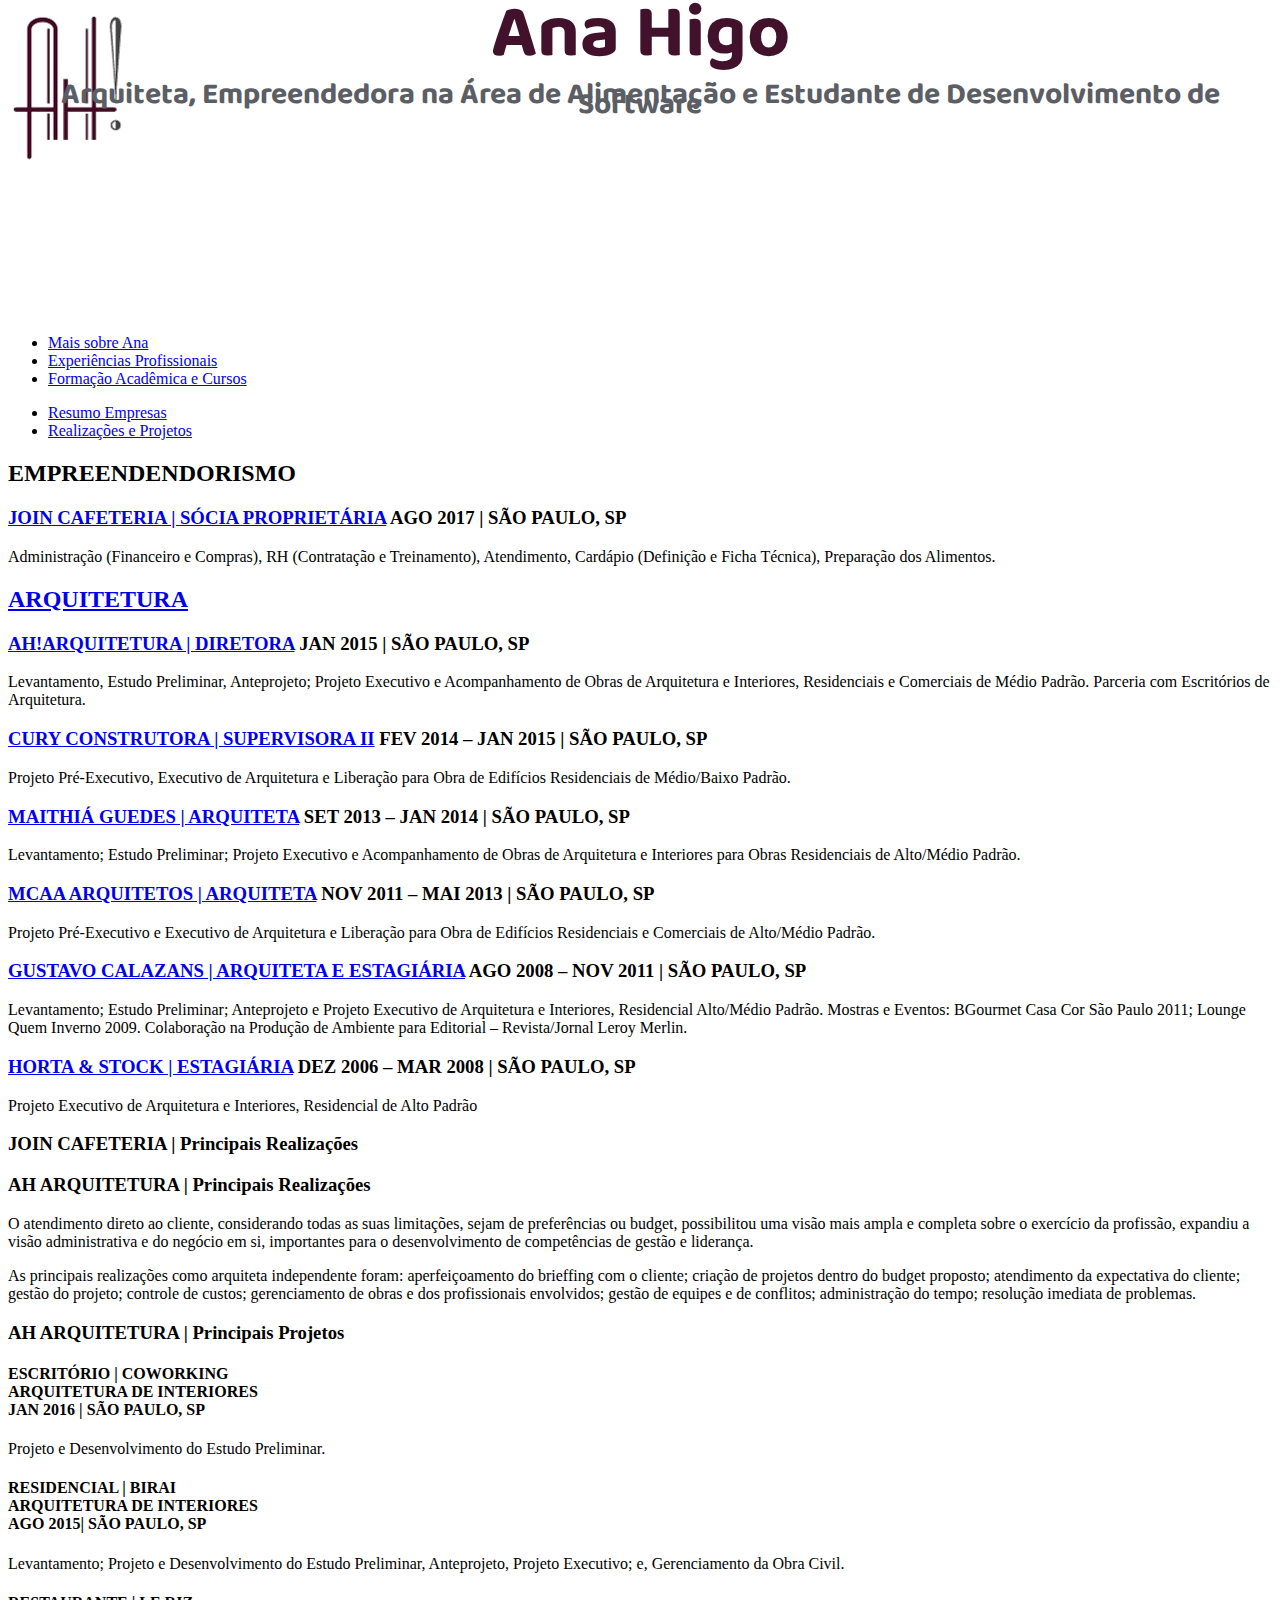
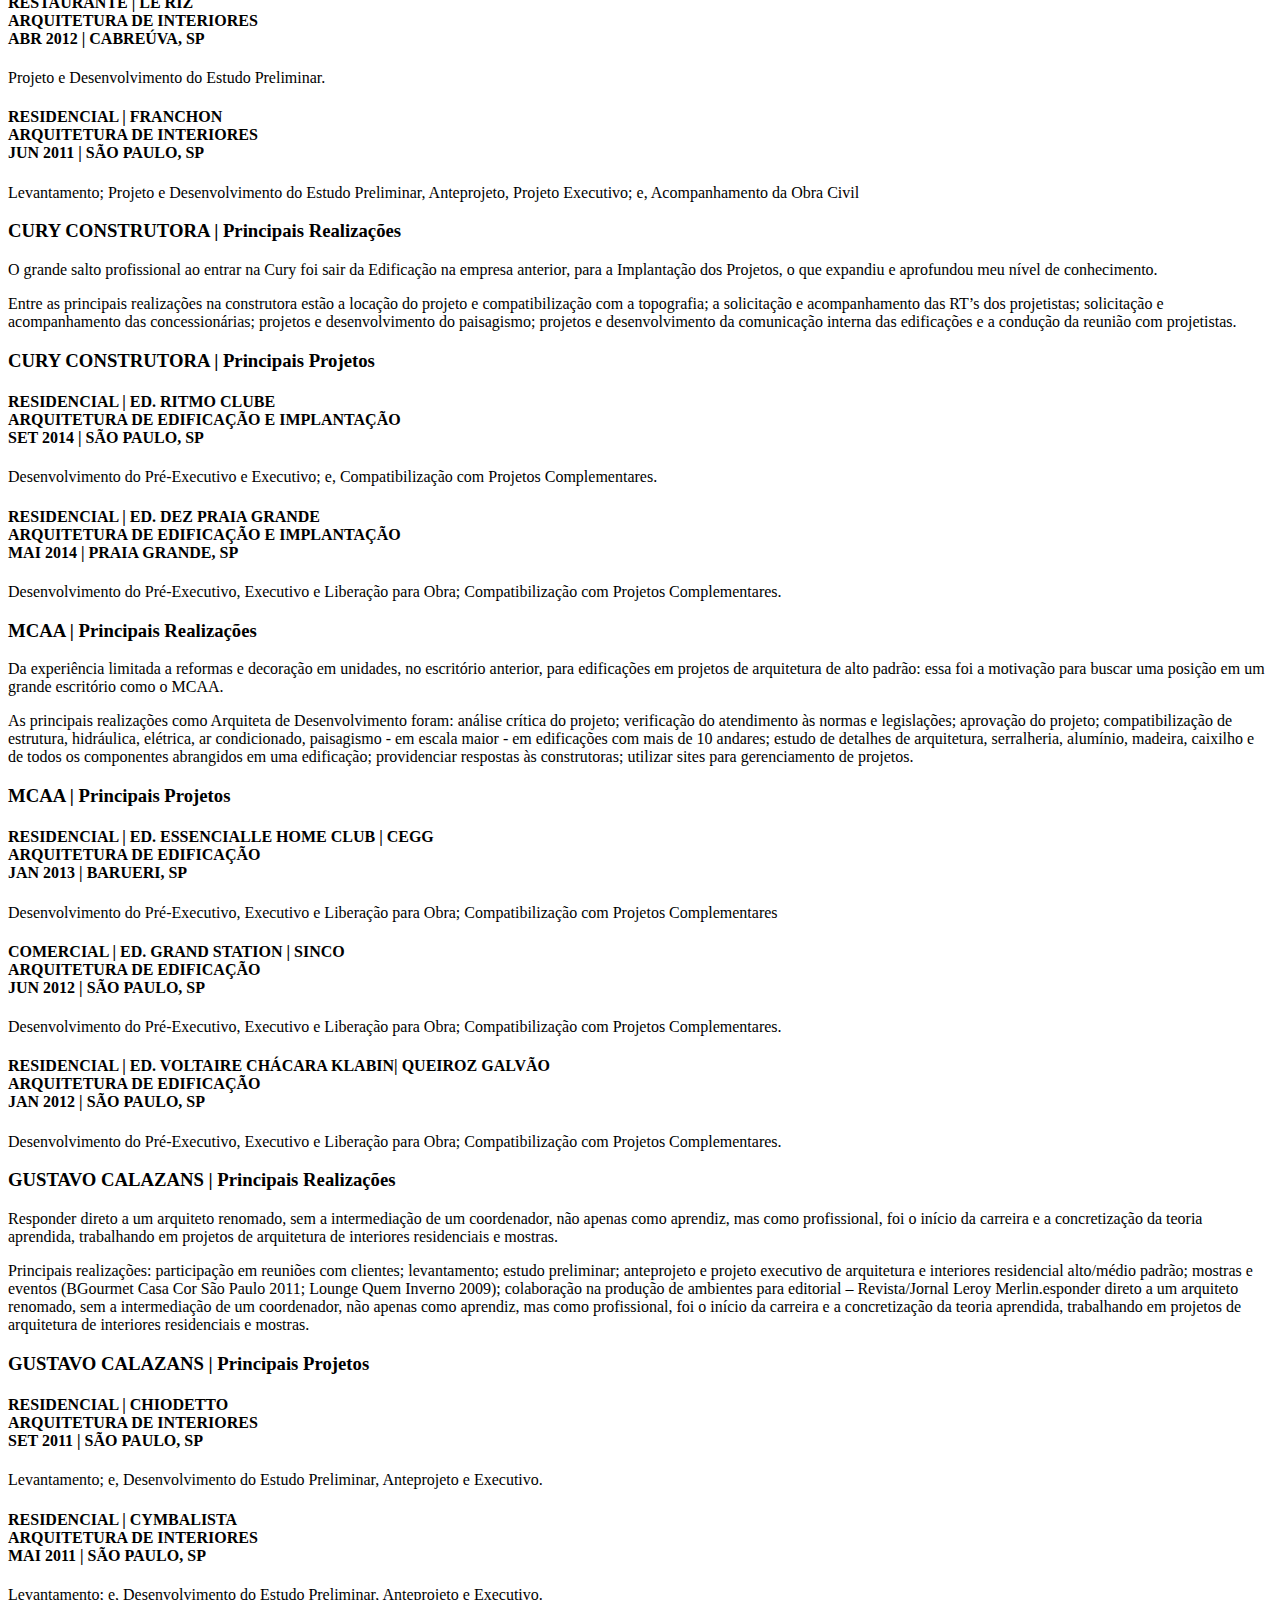
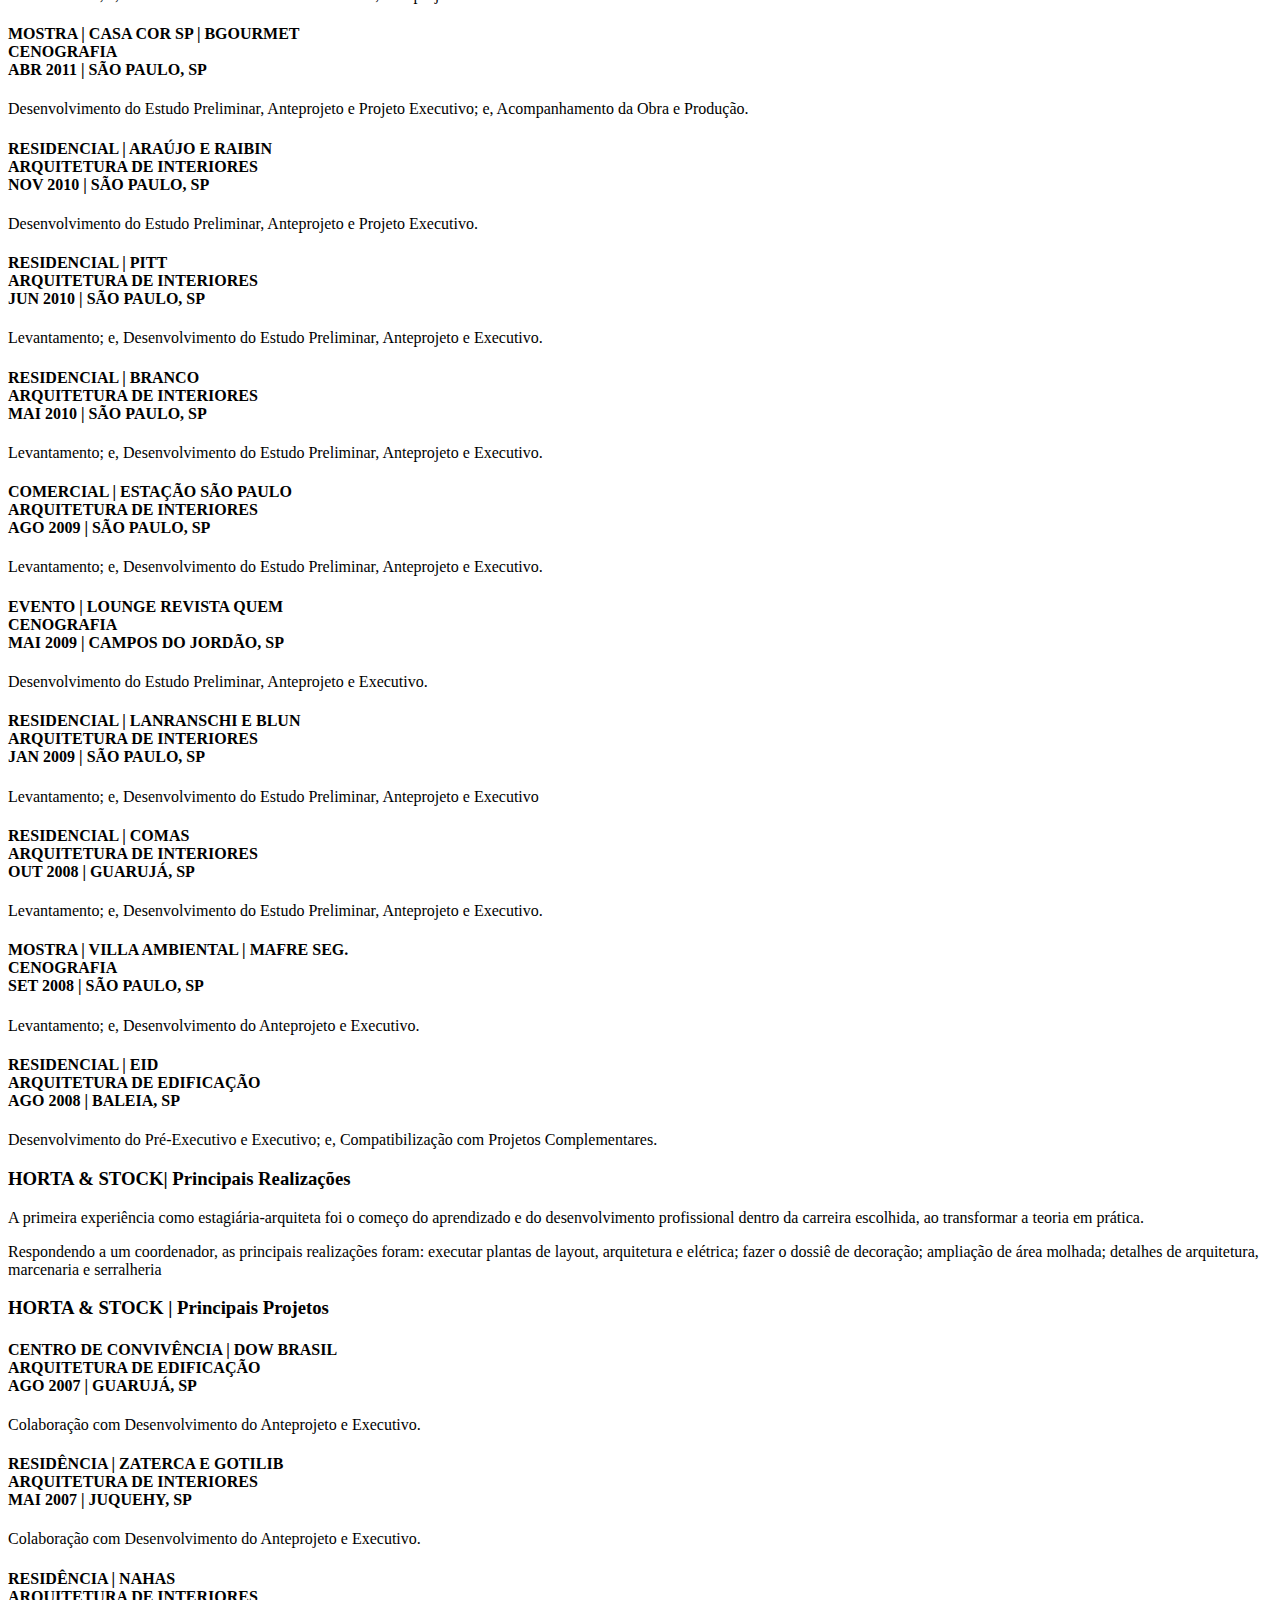
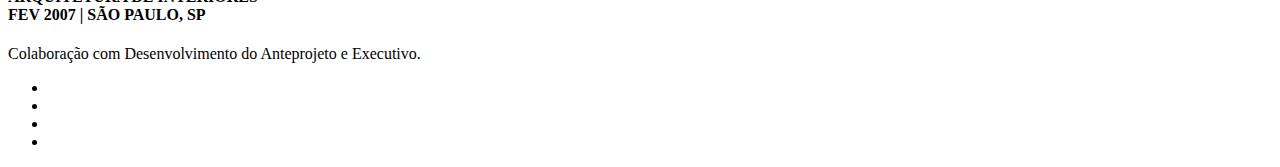
==== experiencia.html @ 3a90b191 "Refazendo FlexBox" ====
<!DOCTYPE html>
<html lang="pt-br">

<head>
	<meta charset="UTF-8"/>
	<title>AH! Ana Higo</title>
	<link rel="stylesheet" type="text/css" href="_css/estilo.css"/>
</head>

<body>
<!-- início Cabeçalho  -->	
	<header>
		<div class="container-header1">
			<div class="logo">
				<a href="index.html"><img class="logo-logo" src="logo.png"/></a>
			</div>

			<div class="titulo">
				<h1>Ana Higo</h1>
				<h2>Arquiteta, Empreendedora na Área de Alimentação e Estudante de Desenvolvimento de Software</h2>
			</div>
		</div>

		<div class="container-header2">
			<nav class= "menu-navegacao-site">
				<ul>
					<li><a href="perfil.html">Mais sobre Ana</a></li>
					<li><a href="experiencia.html">Experiências Profissionais</a></li>
					<li><a href="formacao.html">Formação Acadêmica e Cursos</a></li>
				</ul>
			</nav>
			<nav class="menu-navegacao-pagina">
				<ul>
					<li><a href="#resumo">Resumo Empresas</a></li>
					<li><a href="#projetos-realizacoes">Realizações e Projetos</a></li>
				</ul>
			</nav>
		</div>
	</header>

<!-- início Perfil -->
	<article>
		<section id='resumo' class="resumo">
			<div class="Empreendedorismo">
				<h2>EMPREENDENDORISMO</a></h2>
				<div class="join"></div>
					<h3><a href="#join">JOIN CAFETERIA | SÓCIA PROPRIETÁRIA</a>
					AGO 2017 | SÃO PAULO, SP</h3>
					<p>Administração (Financeiro e Compras), RH (Contratação e Treinamento), Atendimento, Cardápio (Definição e Ficha Técnica), Preparação dos Alimentos.</p>
				</div>
			</div>
			
			<div class="Arquitetura">
				<h2><a href="Arquitetura">ARQUITETURA</a></h2>
				<div class="ah-arquitetura">
					<h3><a href="#ah">AH!ARQUITETURA | DIRETORA</a>
					JAN 2015 | SÃO PAULO, SP</h3>
					<p>Levantamento, Estudo Preliminar, Anteprojeto; Projeto Executivo e Acompanhamento de Obras de Arquitetura e Interiores, Residenciais e Comerciais de Médio Padrão. Parceria com Escritórios de Arquitetura.</p>
				</div>

				<div class="cury">
					<h3><a href="#cury">CURY CONSTRUTORA | SUPERVISORA II</a>
					FEV 2014 – JAN 2015 | SÃO PAULO, SP</h3>
					<p>Projeto Pré-Executivo, Executivo de Arquitetura e Liberação para Obra de Edifícios Residenciais de Médio/Baixo Padrão.</p>
				</div>

				<div class="maithia">
 					<h3><a href="#maithia">MAITHIÁ GUEDES | ARQUITETA</a>
					SET 2013 – JAN 2014 | SÃO PAULO, SP</h3>
					<p>Levantamento; Estudo Preliminar; Projeto Executivo e Acompanhamento de Obras de Arquitetura e Interiores para Obras Residenciais de Alto/Médio Padrão.</p>
				</div>

				<div class="mcaa">
					<h3><a href="#mcaa">MCAA ARQUITETOS | ARQUITETA</a>
					NOV 2011 – MAI 2013 | SÃO PAULO, SP</h3>
					<p>Projeto Pré-Executivo e Executivo de Arquitetura e Liberação para Obra de Edifícios Residenciais e Comerciais de Alto/Médio Padrão.</p>
				</div>

				<div class="calazans">
					<h3><a href="#calazans">GUSTAVO CALAZANS | ARQUITETA E ESTAGIÁRIA</a>
					AGO 2008 – NOV 2011 | SÃO PAULO, SP</h3>
					<p>Levantamento; Estudo Preliminar; Anteprojeto e Projeto Executivo de Arquitetura e Interiores, Residencial Alto/Médio Padrão. Mostras e Eventos: BGourmet Casa Cor São Paulo 2011; Lounge Quem Inverno 2009. Colaboração na Produção de Ambiente para Editorial – Revista/Jornal Leroy Merlin.</p>
				</div>

				<div class="horta">
					<h3><a href="#horta">HORTA & STOCK | ESTAGIÁRIA</a>
					DEZ 2006 – MAR 2008 | SÃO PAULO, SP</h3>
					<p>Projeto Executivo de Arquitetura e Interiores, Residencial de Alto Padrão</p>
				</div>
			</div>
		</section>

<!-- início experiência -->
		<section id="projetos-realizacoes" class="projetos-realizacoes">
			<div id="join" class="join-realizacoes">
				<h3>JOIN CAFETERIA | Principais Realizações</h3>
				<p>

				</p>
			</div>	

			<div id="ah" class="ah-projetos-realizacoes">
				<div class="ah-realizacoes">
					<h3>AH ARQUITETURA | Principais Realizações</h3>
					<p>O atendimento direto ao cliente, considerando todas as suas limitações, sejam de preferências ou budget, possibilitou uma visão mais ampla e completa sobre o exercício da profissão, expandiu a visão administrativa e do negócio em si, importantes para o desenvolvimento de competências de gestão e liderança.</p>
					<p>As principais realizações como arquiteta independente foram: aperfeiçoamento do brieffing com o cliente; criação de projetos dentro do budget proposto; atendimento da expectativa do cliente; gestão do projeto; controle de custos; gerenciamento de obras e dos profissionais envolvidos; gestão de equipes e de conflitos; administração do tempo; resolução imediata de problemas.</p>
				</div>

				<div class="ah-projetos">
					<h3>AH ARQUITETURA | Principais Projetos</h3>
					<div class="ah-01">
						<h4>ESCRITÓRIO | COWORKING<br>
						ARQUITETURA DE INTERIORES<br>
						JAN 2016 | SÃO PAULO, SP</h4>
						<p>Projeto e Desenvolvimento do Estudo Preliminar.</p>
					</div>

					<div class="ah-02">
						<h4>RESIDENCIAL | BIRAI<br>
						ARQUITETURA DE INTERIORES<br>
						AGO 2015| SÃO PAULO, SP</h4>
						<p>Levantamento; Projeto e Desenvolvimento do Estudo Preliminar, Anteprojeto, Projeto Executivo; e, Gerenciamento da Obra Civil.</p>
					</div>

					<div class="ah-03">
						<h4>RESTAURANTE | LE RIZ<br>
						ARQUITETURA DE INTERIORES<br>
						ABR 2012 | CABREÚVA, SP</h4>
						<p>Projeto e Desenvolvimento do Estudo Preliminar.</p>
					</div>

					<div class="ah-04">
						<h4>RESIDENCIAL | FRANCHON<br>
						ARQUITETURA DE INTERIORES<br>
						JUN 2011 | SÃO PAULO, SP</h4>
						<p>Levantamento; Projeto e Desenvolvimento do Estudo Preliminar, Anteprojeto, Projeto Executivo; e, Acompanhamento da Obra Civil</p>
					</div>
				</div>
			</div>

			<div id="cury" class="cury-projetos-realizacoes">
				<div class="cury-realizacoes">
					<h3>CURY CONSTRUTORA | Principais Realizações</h3>
					<p>O grande salto profissional ao entrar na Cury foi sair da Edificação na empresa anterior, para a Implantação dos Projetos, o que expandiu e aprofundou meu nível de conhecimento.</p>
					<p>Entre as principais realizações na construtora estão a locação do projeto e compatibilização com a topografia; a solicitação e acompanhamento das RT’s dos projetistas; solicitação e acompanhamento das concessionárias; projetos e desenvolvimento do paisagismo; projetos e desenvolvimento da comunicação interna das edificações e a condução da reunião com projetistas.</p>
				</div>

				<div class="cury-projetos">
					<h3>CURY CONSTRUTORA | Principais Projetos</h3>
					<div class="cury-01">
						<h4>RESIDENCIAL | ED. RITMO CLUBE<br>
						ARQUITETURA DE EDIFICAÇÃO E IMPLANTAÇÃO<br>
						SET 2014 | SÃO PAULO, SP</h4>
						<p>Desenvolvimento do Pré-Executivo e Executivo; e, Compatibilização com Projetos Complementares.</p>
					</div>

					<div class="cury-02">	
						<h4>RESIDENCIAL | ED. DEZ PRAIA GRANDE<br>
						ARQUITETURA DE EDIFICAÇÃO E IMPLANTAÇÃO<br>
						MAI 2014 | PRAIA GRANDE, SP</h4>
						<p>Desenvolvimento do Pré-Executivo, Executivo e Liberação para Obra; Compatibilização com Projetos Complementares.</p>
					</div>
				</div>
			</div>

			<div id="mcaa" class="mcaa-projetos-realizacoes">
				<div class="mcaa-realizacoes">
					<h3>MCAA | Principais Realizações</h3>
					<p>Da experiência limitada a reformas e decoração em unidades, no escritório anterior, para edificações em projetos de arquitetura de alto padrão: essa foi a motivação para buscar uma posição em um grande escritório como o MCAA.</p>
					<p>As principais realizações como Arquiteta de Desenvolvimento foram: análise crítica do projeto; verificação do atendimento às normas e legislações; aprovação do projeto; compatibilização de estrutura, hidráulica, elétrica, ar condicionado, paisagismo - em escala maior - em edificações com mais de 10 andares; estudo de detalhes de arquitetura, serralheria, alumínio, madeira, caixilho e de todos os componentes abrangidos em uma edificação; providenciar respostas às construtoras; utilizar sites para gerenciamento de projetos.</p>
				</div>

				<div class="mcaa-projetos"></div>
					<h3>MCAA | Principais Projetos</h3>
					<div class="mcaa-01">		
						<h4>RESIDENCIAL | ED. ESSENCIALLE HOME CLUB | CEGG<br>
						ARQUITETURA DE EDIFICAÇÃO<br>
						JAN 2013 | BARUERI, SP</h4>
						<p>Desenvolvimento do Pré-Executivo, Executivo e Liberação para Obra; Compatibilização com Projetos Complementares</p>
					</div>

					<div class="mcaa-02">
						<h4>COMERCIAL | ED. GRAND STATION | SINCO<br>
						ARQUITETURA DE EDIFICAÇÃO<br>
						JUN 2012 | SÃO PAULO, SP</h4>
						<p>Desenvolvimento do Pré-Executivo, Executivo e Liberação para Obra; Compatibilização com Projetos Complementares.</p>
					</div>

					<div class="mcaa-03">
						<h4>RESIDENCIAL | ED. VOLTAIRE CHÁCARA KLABIN| QUEIROZ GALVÃO<br>
						ARQUITETURA DE EDIFICAÇÃO<br>
						JAN 2012 | SÃO PAULO, SP</h4>
						<p>Desenvolvimento do Pré-Executivo, Executivo e Liberação para Obra; Compatibilização com Projetos Complementares.</p>
					</div>
				</div>
			</div>

			<div id="calazans" class="calazans-projetos-realizacoes">
				<div class="calazans-realizacoes">
					<h3>GUSTAVO CALAZANS | Principais Realizações</h3>
					<p>Responder direto a um arquiteto renomado, sem a intermediação de um coordenador, não apenas como aprendiz, mas como profissional, foi o início da carreira e a concretização da teoria aprendida, trabalhando em projetos de arquitetura de interiores residenciais e mostras.</p>
					<p>Principais realizações: participação em reuniões com clientes; levantamento; estudo preliminar; anteprojeto e projeto executivo de arquitetura e interiores residencial alto/médio padrão; mostras e eventos (BGourmet Casa Cor São Paulo 2011; Lounge Quem Inverno 2009); colaboração na produção de ambientes para editorial – Revista/Jornal Leroy Merlin.esponder direto a um arquiteto renomado, sem a intermediação de um coordenador, não apenas como aprendiz, mas como profissional, foi o início da carreira e a concretização da teoria aprendida, trabalhando em projetos de arquitetura de interiores residenciais e mostras.</p>
				</div>

				<div class="calazans-projetos">
					<h3>GUSTAVO CALAZANS | Principais Projetos</h3>
					<div class="calazans-01">	
						<h4>RESIDENCIAL | CHIODETTO<br>
						ARQUITETURA DE INTERIORES<br>
						SET 2011 | SÃO PAULO, SP</h4>
						<p>Levantamento; e, Desenvolvimento do Estudo Preliminar, Anteprojeto e Executivo.</p>
					</div>

					<div class="calazans-02">
						<h4>RESIDENCIAL | CYMBALISTA<br>
						ARQUITETURA DE INTERIORES<br>
						MAI 2011 | SÃO PAULO, SP</h4>	
						<p>Levantamento; e, Desenvolvimento do Estudo Preliminar, Anteprojeto e Executivo.</p>
					</div>

					<div class="calazans-03">
						<h4>MOSTRA | CASA COR SP | BGOURMET<br>
						CENOGRAFIA<br>
						ABR 2011 | SÃO PAULO, SP</h4>
						<p>Desenvolvimento do Estudo Preliminar, Anteprojeto e Projeto Executivo; e, Acompanhamento da Obra e Produção.</p>
					</div>

					<div class="calazans-04">
						<h4>RESIDENCIAL | ARAÚJO E RAIBIN <br>
						ARQUITETURA DE INTERIORES<br>
						NOV 2010 | SÃO PAULO, SP</h4>
						<p>Desenvolvimento do Estudo Preliminar, Anteprojeto e Projeto Executivo.</p>
					</div>

					<div class="calazans-05">
						<h4>RESIDENCIAL | PITT<br>
						ARQUITETURA DE INTERIORES<br>
						JUN 2010 | SÃO PAULO, SP</h4>
						<p>Levantamento; e, Desenvolvimento do Estudo Preliminar, Anteprojeto e Executivo.</p>
					</div>

					<div class="calazans-06">
						<h4>RESIDENCIAL | BRANCO<br>
						ARQUITETURA DE INTERIORES<br>
						MAI 2010 | SÃO PAULO, SP</h4>
						<p>Levantamento; e, Desenvolvimento do Estudo Preliminar, Anteprojeto e Executivo.</p>
					</div>

					<div class="calazans-07">
						<h4>COMERCIAL | ESTAÇÃO SÃO PAULO<br>
						ARQUITETURA DE INTERIORES<br>
						AGO 2009 | SÃO PAULO, SP</h4>
						<p>Levantamento; e, Desenvolvimento do Estudo Preliminar, Anteprojeto e Executivo.</p>
					</div>

					<div class="calazans-08">
						<h4>EVENTO | LOUNGE REVISTA QUEM<br>
						CENOGRAFIA<br>
						MAI 2009 | CAMPOS DO JORDÃO, SP</h4>
						<p>Desenvolvimento do Estudo Preliminar, Anteprojeto e Executivo.</p>
					</div>

					<div class="calazans-09">
						<h4>RESIDENCIAL | LANRANSCHI E BLUN<br>
						ARQUITETURA DE INTERIORES<br>
						JAN 2009 | SÃO PAULO, SP</h4>
						<p>Levantamento; e, Desenvolvimento do Estudo Preliminar, Anteprojeto e Executivo</p>
					</div>

					<div class="calazans-10">
						<h4>RESIDENCIAL | COMAS<br>
						ARQUITETURA DE INTERIORES<br>
						OUT 2008 | GUARUJÁ, SP</h4>
						<p>Levantamento; e, Desenvolvimento do Estudo Preliminar, Anteprojeto e Executivo.</p>
					</div>

					<div class="calazans-11">
						<h4>MOSTRA | VILLA AMBIENTAL | MAFRE SEG.<br>
						CENOGRAFIA<br>
						SET 2008 | SÃO PAULO, SP </h4>
						<p>Levantamento; e, Desenvolvimento do Anteprojeto e Executivo.</p>
					</div>

					<div class="calazans-12">
						<h4>RESIDENCIAL | EID<br>
						ARQUITETURA DE EDIFICAÇÃO<br>
						AGO 2008 | BALEIA, SP</h4>
						<p>Desenvolvimento do Pré-Executivo e Executivo; e, Compatibilização com Projetos Complementares.</p>
					</div>
				</div>
			</div>

			<div id="horta" class="horta-projetos-realizacoes">
				<div class="horta-realizacoes">
					<h3>HORTA & STOCK| Principais Realizações</h3>
					<p>A primeira experiência como estagiária-arquiteta foi o começo do aprendizado e do desenvolvimento profissional dentro da carreira escolhida, ao transformar a teoria em prática.</p>
					<p>Respondendo a um coordenador, as principais realizações foram: executar plantas de layout, arquitetura e elétrica; fazer o dossiê de decoração; ampliação de área molhada; detalhes de arquitetura, marcenaria e serralheria</p>
				</div>

				<div class="horta-projetos">
					<h3>HORTA & STOCK | Principais Projetos</h3>
					<div class="horta-01">	
						<h4>CENTRO DE CONVIVÊNCIA | DOW BRASIL<br>
						ARQUITETURA DE EDIFICAÇÃO<br>
						AGO 2007 | GUARUJÁ, SP</h4>
						<p>Colaboração com Desenvolvimento do Anteprojeto e Executivo.</p>
					</div>

					<div class="horta-02">
						<h4>RESIDÊNCIA | ZATERCA E GOTILIB<br>
						ARQUITETURA DE INTERIORES<br>
						MAI 2007 | JUQUEHY, SP</h4>
						<p>Colaboração com Desenvolvimento do Anteprojeto e Executivo.</p>
					</div>

					<div class="horta-03">
						<h4>RESIDÊNCIA | NAHAS<br>
						ARQUITETURA DE INTERIORES<br>
						FEV 2007 | SÃO PAULO, SP</h4>
						<p>Colaboração com Desenvolvimento do Anteprojeto e Executivo.</p>
					</div>
				</div>
			</div>
		</section>
	</article>

<!-- início rodapé -->
	<footer>
		<ul>
			<li><a href=""><i class="fab fa-facebook"></i></a></li>
			<li><a href=""><i class="fab fa-instagram"></i></a></li>
		  	<li><a href=""><i class="fab fa-twitter"></i></a></li>
		  	<li><a href=""><i class="fab fa-github"></i></a></li>
		</ul>
	</footer>

</body>

</html>
---- _css/estilo.css ----
@charset "UTF-8";
@import url('https://fonts.googleapis.com/css?family=Baloo+2&display=swap');

/* Formatações Cabeçalho */

header#cabecalho {
	background-color: rgb(255, 255, 255);
	border-bottom: 10px solid rgb(66,18,45);
	margin: -20px;
	position: fixed; 
	z-index: 300;
	width: 100%;
	height: 25%;
}

div.logo-menu {
	margin: 10px;
	padding: 10px;
}

img.logo-logo {
	font-size: 20px;
}

div.titulo {
	text-align: center;
	position: relative;
	bottom: 200px;
}

div.titulo h1 {
	font-family: 'Baloo 2', cursive;
	font-size: 75px;
	color: rgb(66,18,45);
	line-height: 10px;
}

div.titulo h2 {
	font-family: 'Baloo 2', cursive;
	font-size: 30px;
	color: rgb(91, 94, 100);
	line-height: 10px;
}

nav.menu-navegacao {

}
div.menu {
	display: block;
}

div.menu ul {
	list-style: none;
	text-transform: uppercase;
	position: relative;
	bottom: 170px;
	left: 1265px;
}

div.menu li {
	display: inline-block;
	background-color: rgb(66,18,45);
	padding: 10px;
	margin: 2px;
	transition: 1s;
	font-family: 'Baloo 2', cursive;
	font-size: 20px;
	font-weight: bold;
}

div.menu li:hover {
	background-color: rgb(114, 112, 112); 
}

div.menu a {
	color: rgb(255,255,255);
	text-decoration: none;
}	

div.menu a:hover {
	color: rgb(255,255,255); 
	text-decoration: underline;
}

/* Formatações Perfil */

section.perfil-class {
	background-color:  rgb(66,18,45);
	border: 10px solid rgb(66,18,45);
	margin: -10px;
	height: 800px;
	width: 100%;

}

img.perfil-ana {
	position: relative;
	top: 225px;
	border-radius: 250px;
	margin-left: 100px;
}

div.descricao-ana { 
	background-color: rgb(255,255,255);
	width: 1150px;
	font-family: 'Baloo 2', cursive;
	font-size: 25px;
	color: rgb(66,18,45);
	text-align: center;
	position: relative;
	left: 700px;
	bottom: 300px;
}


/* Formatações Objetivo e Atuacao */

section.objetivo-class {
	background-color: rgb(143, 137, 137);
	border-bottom: 10px solid rgb(66,18,45);
	width: 100%;
	height: 1000px;
	margin: -20px;
	height: 800px;
	width: 100%;
}

div.objetivo-atuacao{
	font-family: 'Baloo 2', cursive;
	font-size: 25px; 
	text-align: center;
}

div.objetivo-work {
	background-color: rgb(255, 255, 255);
}

div.atuacao {
	background-color: rgb(255, 255, 255);
}


/* Formatações Skills */

section.skills-class {
	background-color: rgb(255, 255, 255);
	border-bottom: 10px solid rgb(255, 255, 255);
	width: 100%;
	height: 500px;
	font-family: 'Baloo 2', cursive;
	font-size: 25px; 
	text-align: center;

}

div.hard {
	background-color: rgb(143, 137, 137);
}

table#Hard_Skills {
	position: relative;
	left: 600px;
}

table#Hard_Skills caption  {
	font-size: 35px;
	font-weight: bold;
}

div.soft {
	background-color: rgb(143, 137, 137);
}

table#Soft_Skills {
	position: relative;
	left: 1000px;
	bottom: 325px;
}

table#Soft_Skills caption  {
	font-size: 35px;
	font-weight: bold;
}

/* Formatações Formação */

section.formacao-class {
	background-color: rgb(66,18,45);
	border: 10px solid rgb(66,18,45);
	width: 100%;
	height: 1400px;
	font-family: 'Baloo 2', cursive;
	font-size: 35px; 
	color: rgb(255, 255, 255);
	text-align: center;
}

section.menu-formacao {
	font-size: 20px;
	width: 100%;
	height: 300px;
}

div.pos {
	background-color: rgb(143, 137, 137);
	color: rgb(0,0,0);
	font-size: 17px;
	line-height: 1.5em; 
	border: 20px;
	text-align: center;
	height: 205px;
	float: left;
	width: 25%;
	margin-left: 100px;
}

div.graduacao {
	background-color: rgb(143, 137, 137);
	color: rgb(0,0,0);
	font-size: 18px;
	line-height: 1.5em; 
	border: 20px;
	text-align: center;
	height: 205px;
	float: left;
	width: 25%;
	margin-left: 150px;
}

div.tecnico {
	background-color: rgb(143, 137, 137);
	color: rgb(0,0,0);
	font-size: 18px;
	line-height: 1.5em; 
	border: 20px;
	text-align: center;
	height: 205px;
	float: right;
	width: 25%;
	margin-right: 100px;
}

section.cursos {
	font-size: 20px;
	width: 100%;
	height: 300px;
}

div.computacao1 {
	float: left;
	width: 25%;
	margin-left: 200px;
}

div.computacao2 {
	float: right;
	width: 25%;
	margin-right: 200px;
}
div.trybe, div.dmax, div.revit, div.autocad  {
	background-color: rgb(143, 137, 137);
	color: rgb(0,0,0);
	font-size: 18px;
	line-height: 1.5em; 
	border: 20px;
	text-align: center;
	height: 100px;
}

section.outros-cursos {
	font-size: 20px;
	width: 100%;
	height: 600px;
}

div.outros1 {
	float: left;
	width: 25%;
	margin-left: 200px;
}

div.outros2 {
	float: right;
	width: 25%;
	margin-right: 200px;
}

div.obra, div.paisagismo, div.jardinagem, div.marcenaria, div.bio-arquitetura, div.feng-shui  {
	background-color: rgb(143, 137, 137);
	color: rgb(0,0,0);
	font-size: 18px;
	line-height: 1.5em; 
	border: 20px;
	text-align: center;
	height: 100px;
}

div.aqua {
	background-color: rgb(143, 137, 137);
	color: rgb(0,0,0);
	font-size: 18px;
	line-height: 1.5em; 
	border: 20px;
	text-align: center;
	height: 180px;
}

/* Formatações Rodapé */

footer#rodape{
	background-color: rgb(255, 255, 255);


}
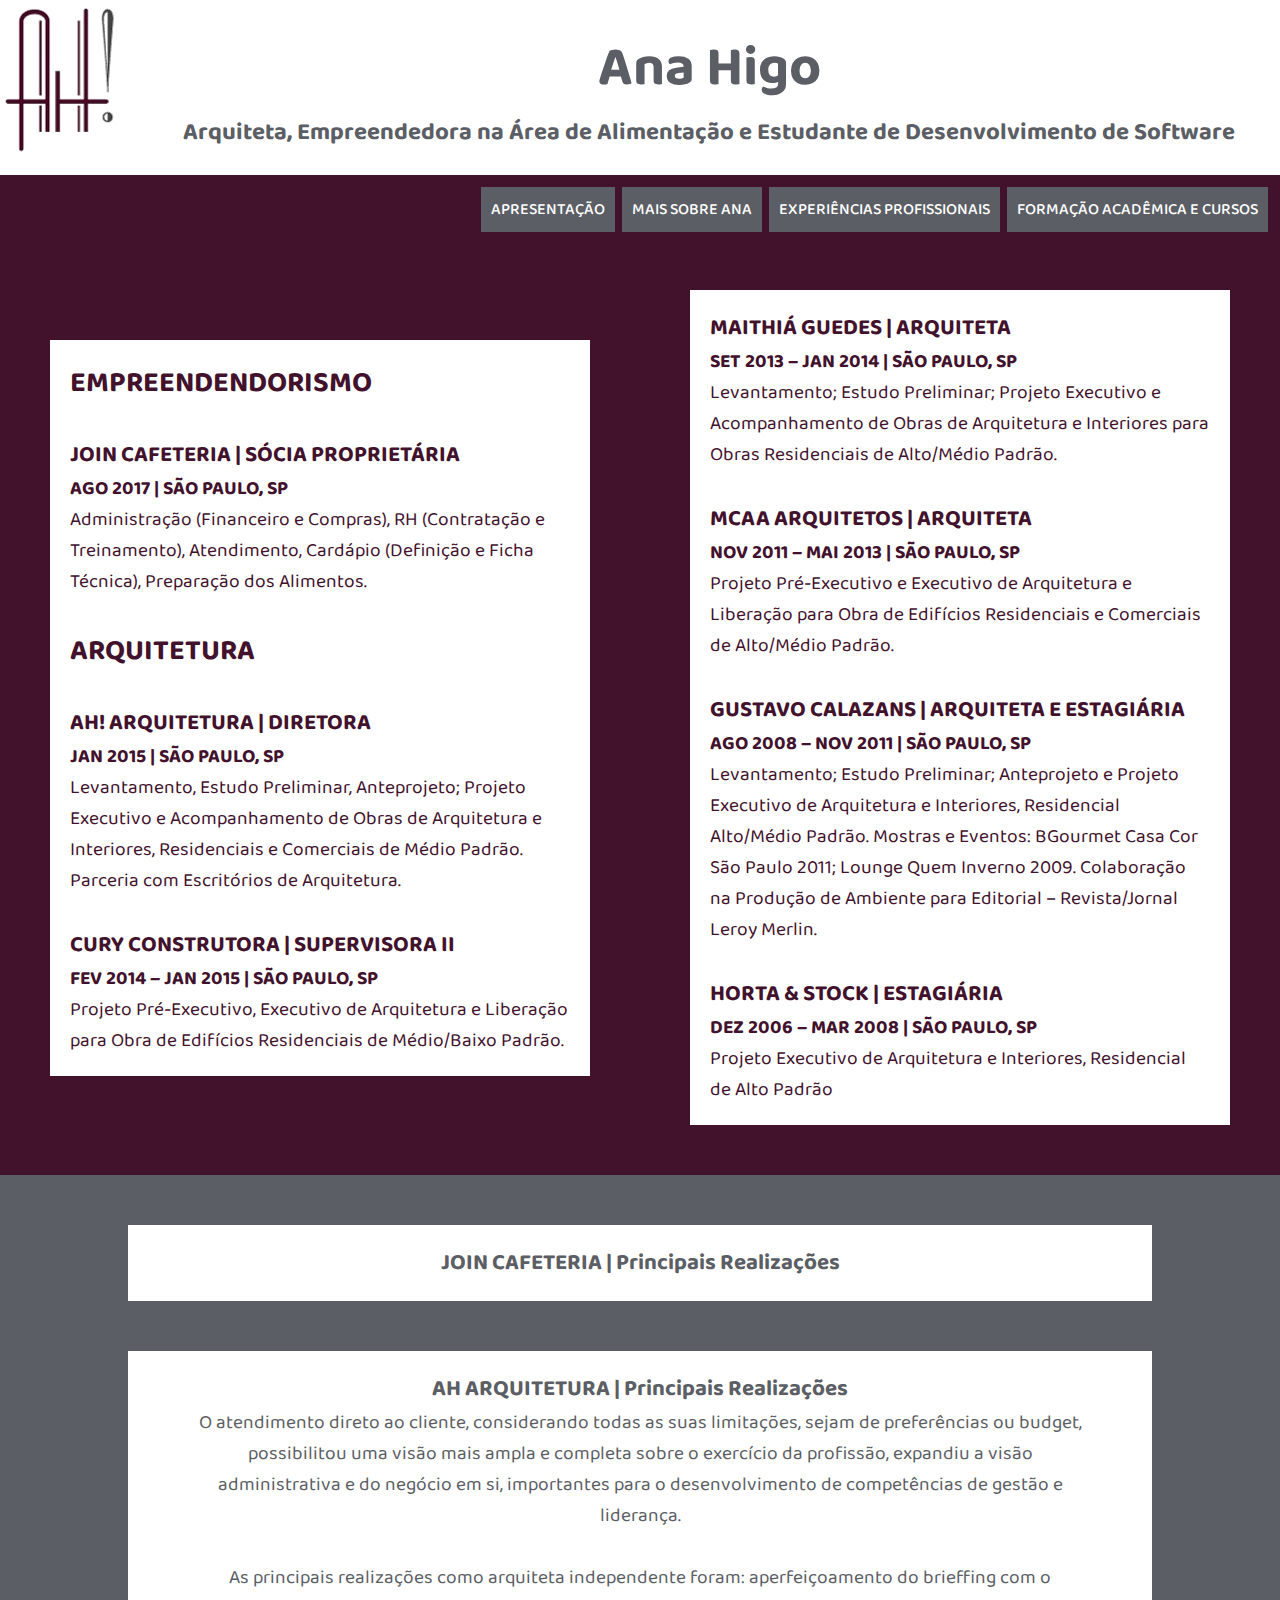
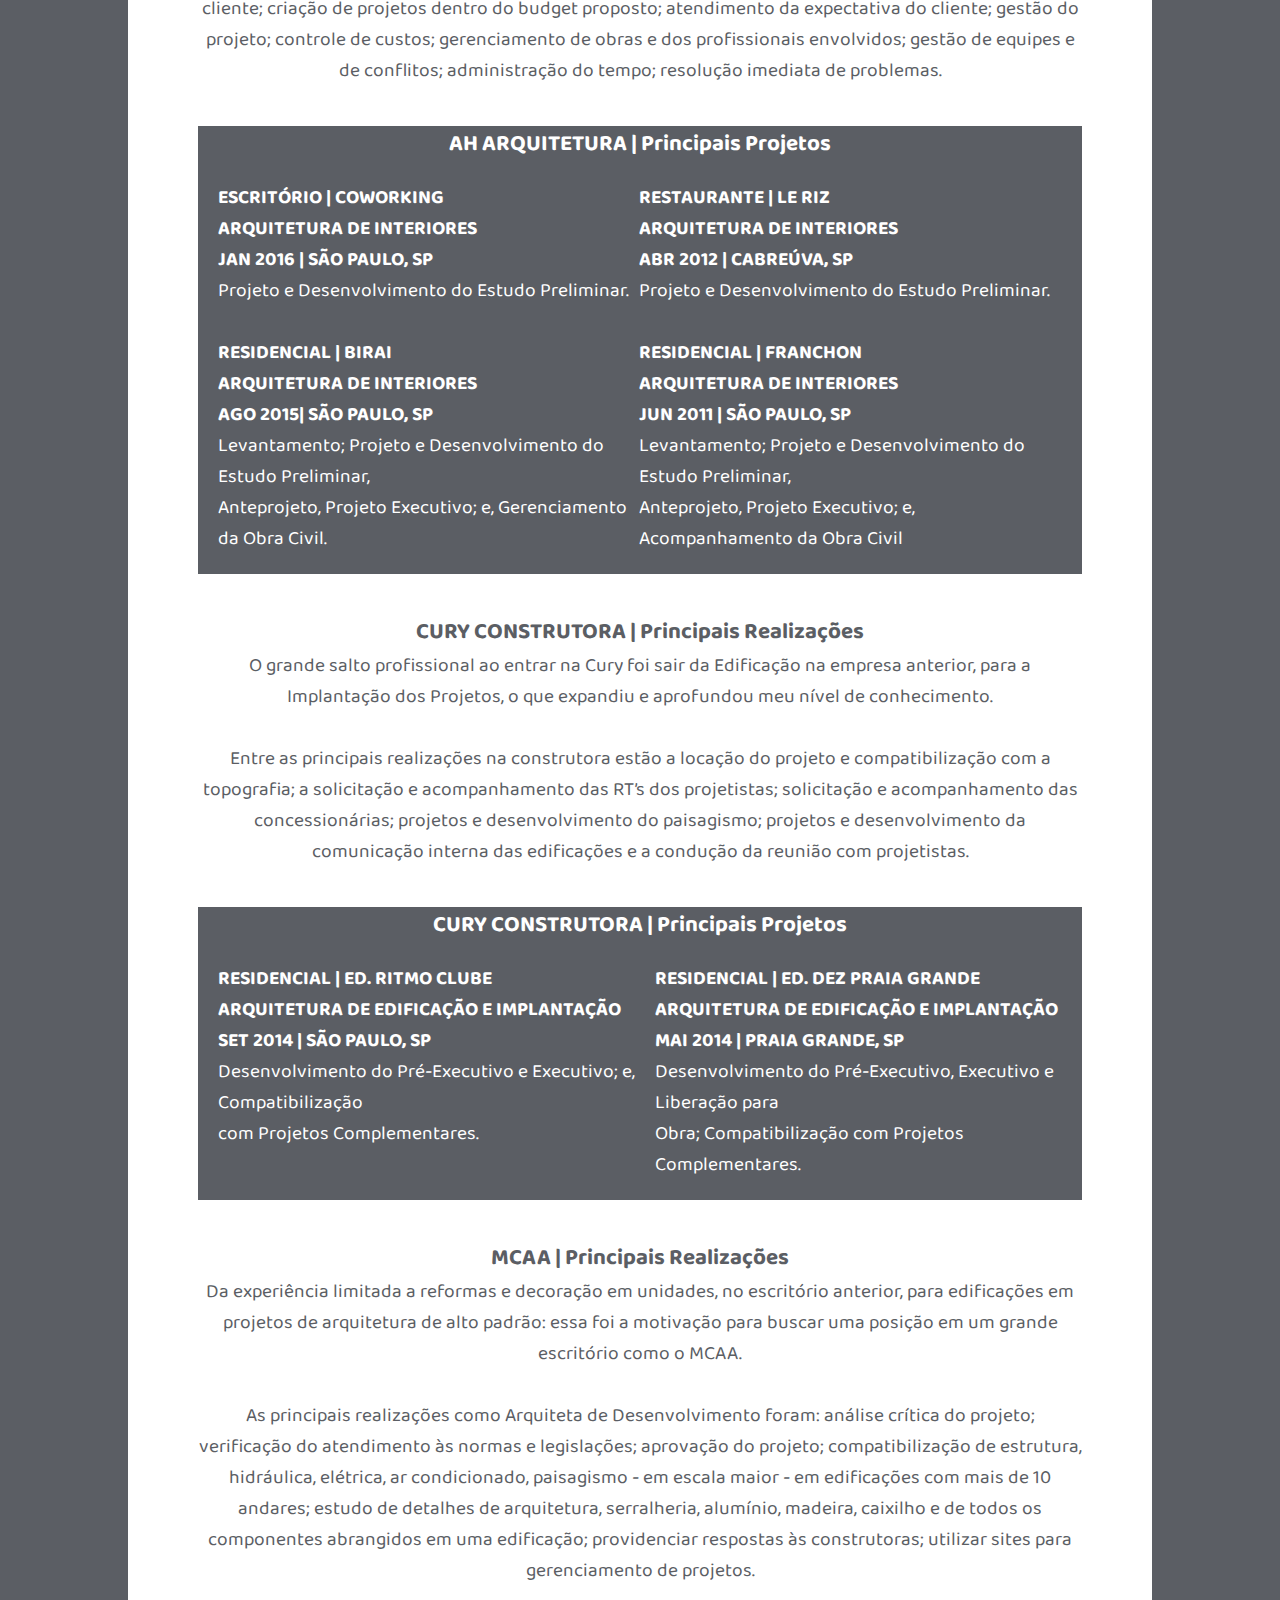
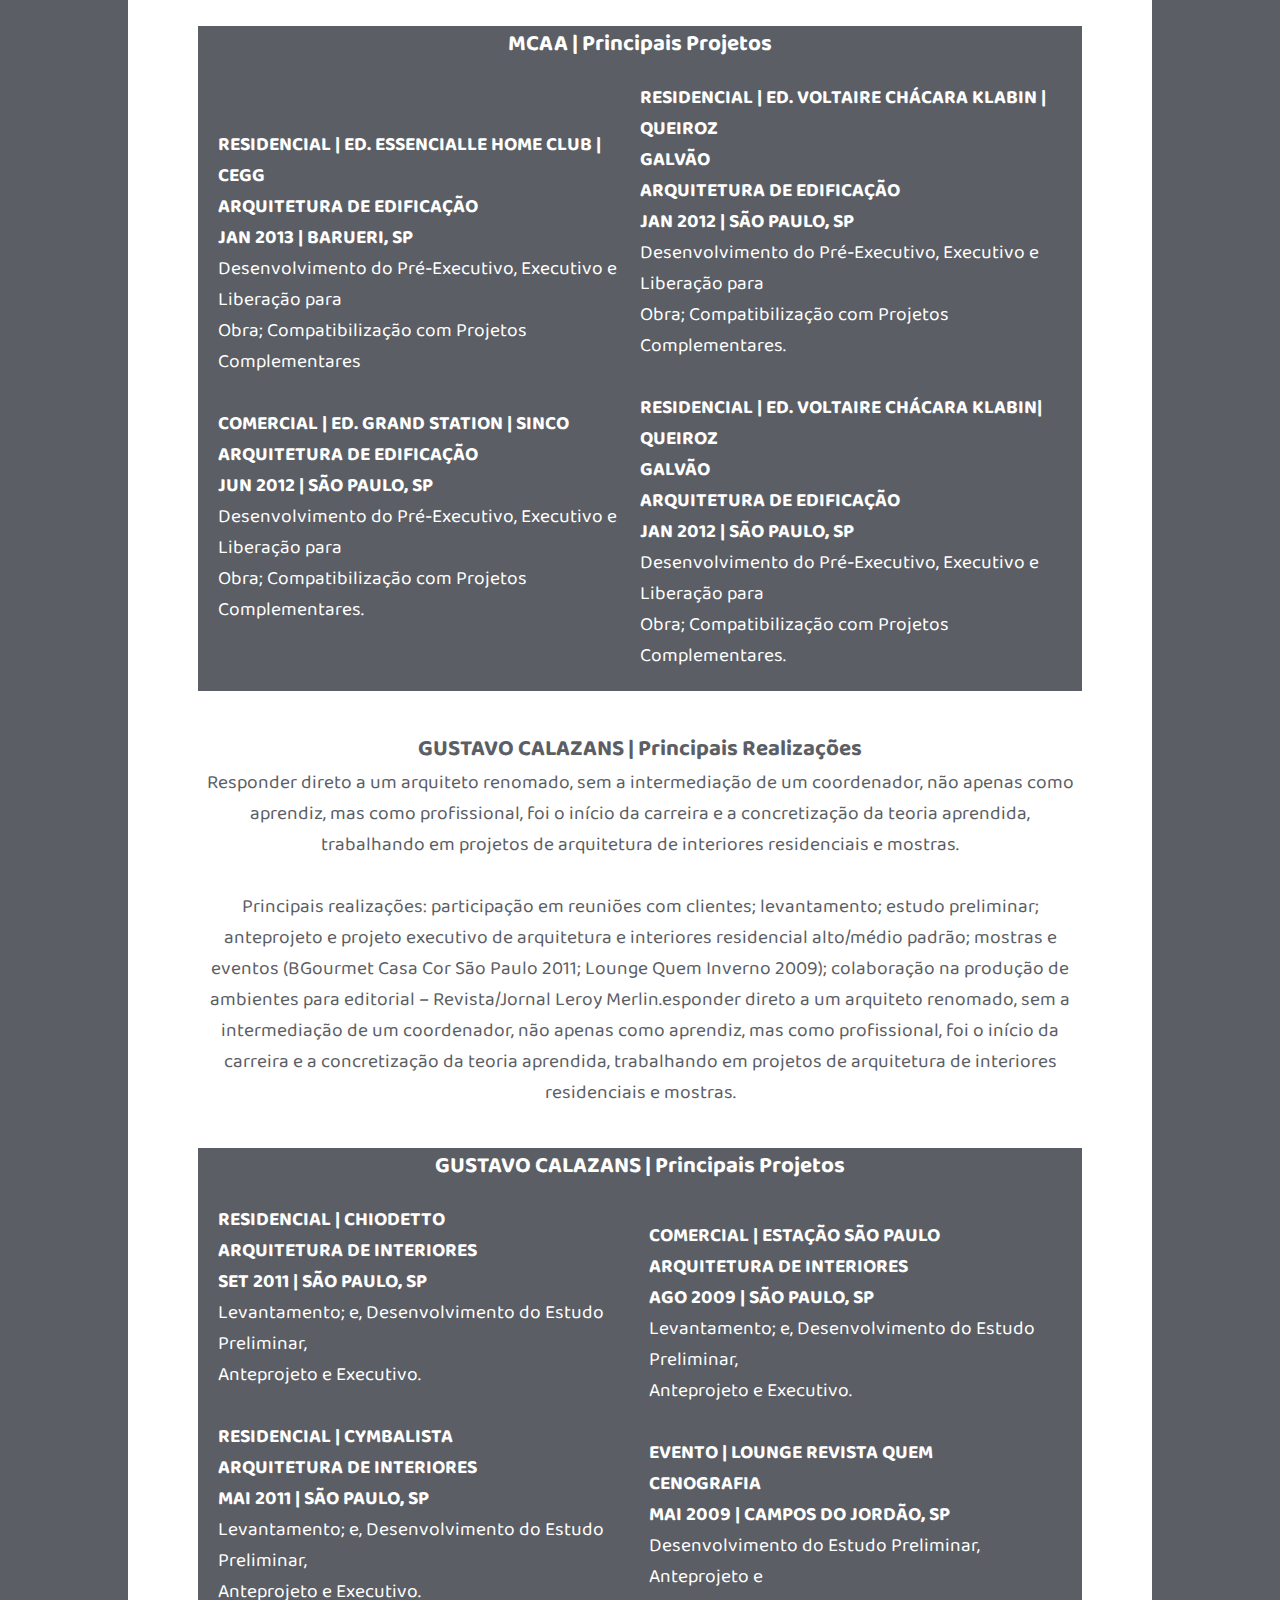
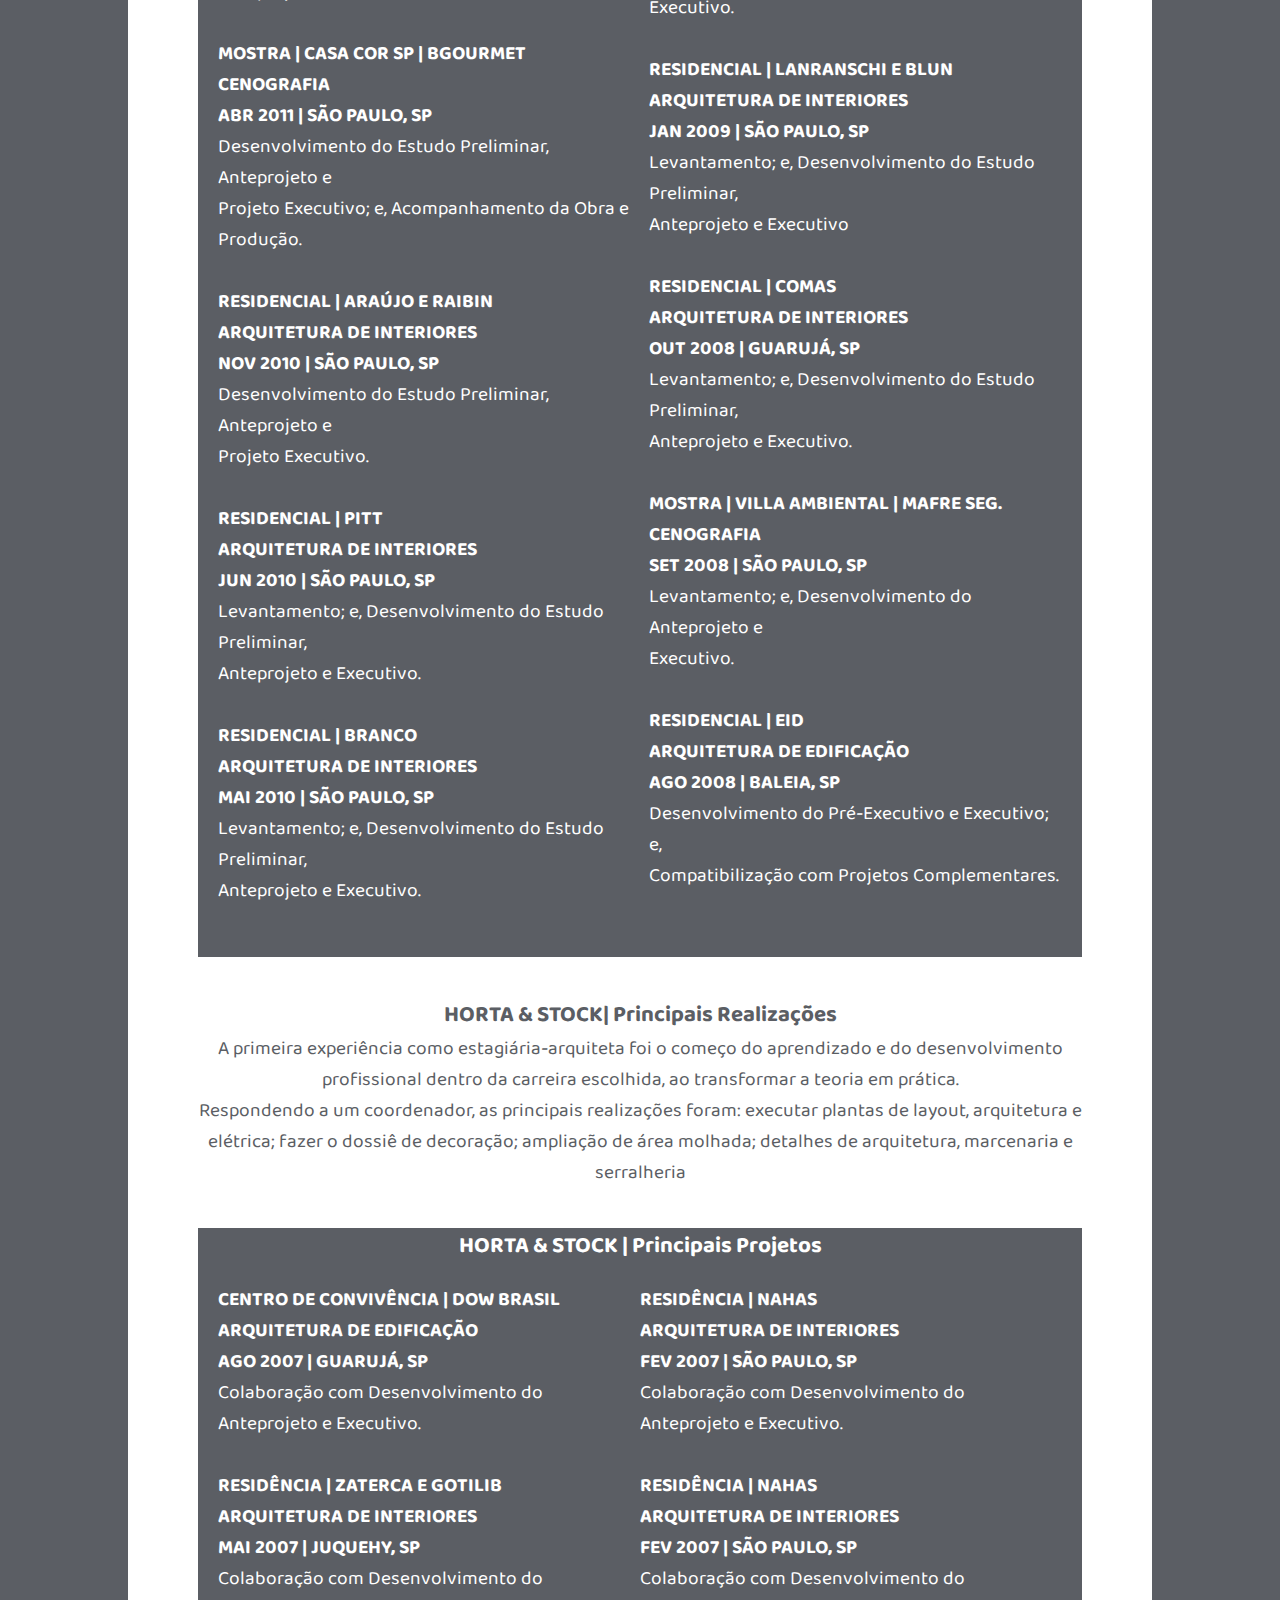
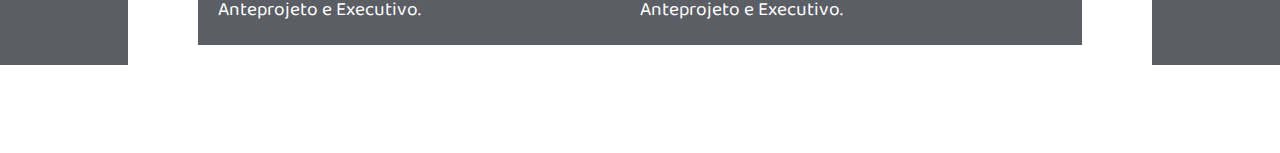
==== commit a9aa6859: "alteração css flexbox" ====
--- a/experiencia.html
+++ b/experiencia.html
@@ -4,94 +4,161 @@
 <head>
 	<meta charset="UTF-8"/>
 	<title>AH! Ana Higo</title>
-	<link rel="stylesheet" type="text/css" href="_css/estilo.css"/>
+	<link rel="stylesheet" type="text/css" href="style.css"/>
+	<style>
+		/* article resumo */
+		.resumo-section {
+  		  	align-items: center;
+  		  	background-color: rgb(66,18,45);	
+			display: flex;
+  		  	justify-content: space-around;
+			width: 100%;
+		}
+
+		.resumo {
+ 			background-color: rgb(255,255,255);
+  			color: rgb(66,18,45);
+			font-size: 120%;
+  			margin: 50px;
+  			padding: 20px;
+  			width: 50%;
+		}
+
+		.projetos-section {
+  		  	align-items: center;
+			background-color: rgb(91, 94, 100);
+			flex-direction: column;	
+			display: flex;
+  		  	justify-content: space-around;
+			width: 100%;
+		}
+
+		.join-realizacoes {
+ 			background-color: rgb(255,255,255);
+  			color: rgb(91, 94, 100);
+			font-size: 120%;
+  			margin: 50px;
+			padding: 20px;
+			text-align: center;  
+  			width: 80%;
+		}
+
+		.projetos-realizacoes {
+			align-items: center;
+			flex-direction: column;
+			display: flex;
+		}
+
+		.ah, .cury, .mcaa, .calazans, .horta {
+ 			background-color: rgb(255,255,255);
+  			color: rgb(91, 94, 100);
+			font-size: 120%;	
+			padding: 20px 70px;
+			text-align: center;  
+  			width: 80%;
+		}
+		.h3{
+			background-color: rgb(91, 94, 100);
+			color: rgb(255,255,255);
+		}
+
+		.projetos {
+			align-items: center;
+			background-color: rgb(91, 94, 100);	
+			color: rgb(255,255,255);
+			display: flex;
+  		  	justify-content: space-between;
+			width: 100%;
+			text-align: left;
+			padding: 20px;
+		}
+	</style>
 </head>
 
 <body>
 <!-- início Cabeçalho  -->	
 	<header>
-		<div class="container-header1">
-			<div class="logo">
-				<a href="index.html"><img class="logo-logo" src="logo.png"/></a>
-			</div>
-
-			<div class="titulo">
-				<h1>Ana Higo</h1>
-				<h2>Arquiteta, Empreendedora na Área de Alimentação e Estudante de Desenvolvimento de Software</h2>
-			</div>
-		</div>
-
-		<div class="container-header2">
-			<nav class= "menu-navegacao-site">
-				<ul>
-					<li><a href="perfil.html">Mais sobre Ana</a></li>
-					<li><a href="experiencia.html">Experiências Profissionais</a></li>
-					<li><a href="formacao.html">Formação Acadêmica e Cursos</a></li>
-				</ul>
-			</nav>
-			<nav class="menu-navegacao-pagina">
-				<ul>
-					<li><a href="#resumo">Resumo Empresas</a></li>
-					<li><a href="#projetos-realizacoes">Realizações e Projetos</a></li>
-				</ul>
-			</nav>
+		<div class="container">
+			<div class="container-header-main">
+				<div class="logo-logo">
+					<a href="index.html"><img class="logo-logo" src="logo.png"></a>
+				</div>
+
+				<div class="text-title">
+					<h1>Ana Higo</h1>
+					<h2>Arquiteta, Empreendedora na Área de Alimentação e Estudante de Desenvolvimento de Software</h2>
+				</div>	
+				<div class="main-empty"></div>
+			</div>
+
+			<div class="container-header-menu">
+				<div class="menu-empty"></div>
+				<nav class= "menu-navegacao-site">
+					<ul>
+						<li><a href="index.html">Apresentação</a></li>
+						<li><a href="perfil.html">Mais sobre Ana</a></li>
+						<li><a href="experiencia.html">Experiências Profissionais</a></li>
+						<li><a href="formacao.html">Formação Acadêmica e Cursos</a></li>
+					</ul>
+				</nav>
+			</div>
 		</div>
 	</header>
+	<div class="header-empty"></div>
 
 <!-- início Perfil -->
 	<article>
-		<section id='resumo' class="resumo">
-			<div class="Empreendedorismo">
-				<h2>EMPREENDENDORISMO</a></h2>
-				<div class="join"></div>
-					<h3><a href="#join">JOIN CAFETERIA | SÓCIA PROPRIETÁRIA</a>
-					AGO 2017 | SÃO PAULO, SP</h3>
-					<p>Administração (Financeiro e Compras), RH (Contratação e Treinamento), Atendimento, Cardápio (Definição e Ficha Técnica), Preparação dos Alimentos.</p>
-				</div>
-			</div>
+		<section id='resumo-section' class="resumo-section">
+			<div id='resumo' class="resumo">
+				<div class="join">
+					<h2>EMPREENDENDORISMO</a></h2><br>
+					<h3>JOIN CAFETERIA | SÓCIA PROPRIETÁRIA</h3>
+					<h4>AGO 2017 | SÃO PAULO, SP</h4>
+					<p>Administração (Financeiro e Compras), RH (Contratação e Treinamento), Atendimento, Cardápio (Definição e Ficha Técnica), Preparação dos Alimentos.</p><br>
+				</div>
 			
-			<div class="Arquitetura">
-				<h2><a href="Arquitetura">ARQUITETURA</a></h2>
-				<div class="ah-arquitetura">
-					<h3><a href="#ah">AH!ARQUITETURA | DIRETORA</a>
-					JAN 2015 | SÃO PAULO, SP</h3>
-					<p>Levantamento, Estudo Preliminar, Anteprojeto; Projeto Executivo e Acompanhamento de Obras de Arquitetura e Interiores, Residenciais e Comerciais de Médio Padrão. Parceria com Escritórios de Arquitetura.</p>
-				</div>
-
-				<div class="cury">
-					<h3><a href="#cury">CURY CONSTRUTORA | SUPERVISORA II</a>
-					FEV 2014 – JAN 2015 | SÃO PAULO, SP</h3>
+				<div class="ah-resumo">
+					<h2>ARQUITETURA</h2><br>
+					<h3>AH! ARQUITETURA | DIRETORA</h3>
+					<h4>JAN 2015 | SÃO PAULO, SP</h4>
+					<p>Levantamento, Estudo Preliminar, Anteprojeto; Projeto Executivo e Acompanhamento de Obras de Arquitetura e Interiores, Residenciais e Comerciais de Médio Padrão. Parceria com Escritórios de Arquitetura.</p><br>
+				</div>
+
+				<div class="cury-resumo">
+					<h3>CURY CONSTRUTORA | SUPERVISORA II</h3>
+					<h4>FEV 2014 – JAN 2015 | SÃO PAULO, SP</h4>
 					<p>Projeto Pré-Executivo, Executivo de Arquitetura e Liberação para Obra de Edifícios Residenciais de Médio/Baixo Padrão.</p>
 				</div>
-
-				<div class="maithia">
- 					<h3><a href="#maithia">MAITHIÁ GUEDES | ARQUITETA</a>
-					SET 2013 – JAN 2014 | SÃO PAULO, SP</h3>
-					<p>Levantamento; Estudo Preliminar; Projeto Executivo e Acompanhamento de Obras de Arquitetura e Interiores para Obras Residenciais de Alto/Médio Padrão.</p>
-				</div>
-
-				<div class="mcaa">
-					<h3><a href="#mcaa">MCAA ARQUITETOS | ARQUITETA</a>
-					NOV 2011 – MAI 2013 | SÃO PAULO, SP</h3>
-					<p>Projeto Pré-Executivo e Executivo de Arquitetura e Liberação para Obra de Edifícios Residenciais e Comerciais de Alto/Médio Padrão.</p>
-				</div>
-
-				<div class="calazans">
-					<h3><a href="#calazans">GUSTAVO CALAZANS | ARQUITETA E ESTAGIÁRIA</a>
-					AGO 2008 – NOV 2011 | SÃO PAULO, SP</h3>
-					<p>Levantamento; Estudo Preliminar; Anteprojeto e Projeto Executivo de Arquitetura e Interiores, Residencial Alto/Médio Padrão. Mostras e Eventos: BGourmet Casa Cor São Paulo 2011; Lounge Quem Inverno 2009. Colaboração na Produção de Ambiente para Editorial – Revista/Jornal Leroy Merlin.</p>
-				</div>
-
-				<div class="horta">
-					<h3><a href="#horta">HORTA & STOCK | ESTAGIÁRIA</a>
-					DEZ 2006 – MAR 2008 | SÃO PAULO, SP</h3>
+			</div>
+			<div id='resumo' class="resumo">
+				<div class="maithia-resumo">
+ 					<h3>MAITHIÁ GUEDES | ARQUITETA</h3>
+					<h4>SET 2013 – JAN 2014 | SÃO PAULO, SP</h4>
+					<p>Levantamento; Estudo Preliminar; Projeto Executivo e Acompanhamento de Obras de Arquitetura e Interiores para Obras Residenciais de Alto/Médio Padrão.</p><br>
+				</div>
+			
+				<div class="mcaa-resumo">
+					<h3>MCAA ARQUITETOS | ARQUITETA</h3>
+					<h4>NOV 2011 – MAI 2013 | SÃO PAULO, SP</h4>
+					<p>Projeto Pré-Executivo e Executivo de Arquitetura e Liberação para Obra de Edifícios Residenciais e Comerciais de Alto/Médio Padrão.</p><br>
+				</div>
+
+				<div class="calazans-resumo">
+					<h3>GUSTAVO CALAZANS | ARQUITETA E ESTAGIÁRIA</h3>
+					<h4>AGO 2008 – NOV 2011 | SÃO PAULO, SP</h4>
+					<p>Levantamento; Estudo Preliminar; Anteprojeto e Projeto Executivo de Arquitetura e Interiores, Residencial Alto/Médio Padrão. Mostras e Eventos: BGourmet Casa Cor São Paulo 2011; Lounge Quem Inverno 2009. Colaboração na Produção de Ambiente para Editorial – Revista/Jornal Leroy Merlin.</p><br>
+				</div>
+
+				<div class="horta-resumo">
+					<h3>HORTA & STOCK | ESTAGIÁRIA</h3>
+					<h4>DEZ 2006 – MAR 2008 | SÃO PAULO, SP</h4>
 					<p>Projeto Executivo de Arquitetura e Interiores, Residencial de Alto Padrão</p>
 				</div>
 			</div>
 		</section>
 
 <!-- início experiência -->
-		<section id="projetos-realizacoes" class="projetos-realizacoes">
+		<section id="projetos-section" class="projetos-section">
 			<div id="join" class="join-realizacoes">
 				<h3>JOIN CAFETERIA | Principais Realizações</h3>
 				<p>
@@ -99,225 +166,217 @@
 				</p>
 			</div>	
 
-			<div id="ah" class="ah-projetos-realizacoes">
-				<div class="ah-realizacoes">
+			<div id="ah" class="projetos-realizacoes">
+				<div class="ah">
 					<h3>AH ARQUITETURA | Principais Realizações</h3>
-					<p>O atendimento direto ao cliente, considerando todas as suas limitações, sejam de preferências ou budget, possibilitou uma visão mais ampla e completa sobre o exercício da profissão, expandiu a visão administrativa e do negócio em si, importantes para o desenvolvimento de competências de gestão e liderança.</p>
+					<p>O atendimento direto ao cliente, considerando todas as suas limitações, sejam de preferências ou budget, possibilitou uma visão mais ampla e completa sobre o exercício da profissão, expandiu a visão administrativa e do negócio em si, importantes para o desenvolvimento de competências de gestão e liderança.</p><br>
 					<p>As principais realizações como arquiteta independente foram: aperfeiçoamento do brieffing com o cliente; criação de projetos dentro do budget proposto; atendimento da expectativa do cliente; gestão do projeto; controle de custos; gerenciamento de obras e dos profissionais envolvidos; gestão de equipes e de conflitos; administração do tempo; resolução imediata de problemas.</p>
 				</div>
 
-				<div class="ah-projetos">
-					<h3>AH ARQUITETURA | Principais Projetos</h3>
-					<div class="ah-01">
-						<h4>ESCRITÓRIO | COWORKING<br>
-						ARQUITETURA DE INTERIORES<br>
-						JAN 2016 | SÃO PAULO, SP</h4>
-						<p>Projeto e Desenvolvimento do Estudo Preliminar.</p>
+				<div class="ah">
+					<h3 class="h3">AH ARQUITETURA | Principais Projetos</h3>
+					<div class="projetos">
+						<div class="ah-01">
+							<h4>ESCRITÓRIO | COWORKING<br>
+							ARQUITETURA DE INTERIORES<br>
+							JAN 2016 | SÃO PAULO, SP</h4>
+							<p>Projeto e Desenvolvimento do Estudo Preliminar.</p><br>
+
+							<h4>RESIDENCIAL | BIRAI<br>
+							ARQUITETURA DE INTERIORES<br>
+							AGO 2015| SÃO PAULO, SP</h4>
+							<p>Levantamento; Projeto e Desenvolvimento do Estudo Preliminar,<br> Anteprojeto, Projeto Executivo; e, Gerenciamento da Obra Civil.</p>
+						</div>
+
+						<div class="ah-02">
+							<h4>RESTAURANTE | LE RIZ<br>
+							ARQUITETURA DE INTERIORES<br>
+							ABR 2012 | CABREÚVA, SP</h4>
+							<p>Projeto e Desenvolvimento do Estudo Preliminar.</p><br>
+
+							<h4>RESIDENCIAL | FRANCHON<br>
+							ARQUITETURA DE INTERIORES<br>
+							JUN 2011 | SÃO PAULO, SP</h4>
+							<p>Levantamento; Projeto e Desenvolvimento do Estudo Preliminar,<br> Anteprojeto, Projeto Executivo; e, Acompanhamento da Obra Civil</p>
+						</div>
+					</div>	
+				</div>
+			</div>
+
+			<div id="cury" class="projetos-realizacoes">
+				<div class="cury">
+					<h3>CURY CONSTRUTORA | Principais Realizações</h3>
+					<p>O grande salto profissional ao entrar na Cury foi sair da Edificação na empresa anterior, para a Implantação dos Projetos, o que expandiu e aprofundou meu nível de conhecimento.</p><br>
+					<p>Entre as principais realizações na construtora estão a locação do projeto e compatibilização com a topografia; a solicitação e acompanhamento das RT’s dos projetistas; solicitação e acompanhamento das concessionárias; projetos e desenvolvimento do paisagismo; projetos e desenvolvimento da comunicação interna das edificações e a condução da reunião com projetistas.</p>
+				</div>
+
+				<div class="cury">
+					<h3 class="h3">CURY CONSTRUTORA | Principais Projetos</h3>
+					<div class="projetos">
+						<div class="cury-01">
+							<h4>RESIDENCIAL | ED. RITMO CLUBE<br>
+							ARQUITETURA DE EDIFICAÇÃO E IMPLANTAÇÃO<br>
+							SET 2014 | SÃO PAULO, SP</h4>
+							<p>Desenvolvimento do Pré-Executivo e Executivo; e, Compatibilização <br> com Projetos Complementares.</p><br>
+						</div>
+
+						<div class="cury-02">	
+							<h4>RESIDENCIAL | ED. DEZ PRAIA GRANDE<br>
+							ARQUITETURA DE EDIFICAÇÃO E IMPLANTAÇÃO<br>
+							MAI 2014 | PRAIA GRANDE, SP</h4>
+							<p>Desenvolvimento do Pré-Executivo, Executivo e Liberação para <br>Obra;  Compatibilização com Projetos Complementares.</p>
+						</div>
+					</div>	
+				</div>
+			</div>
+
+			<div id="mcaa" class="projetos-realizacoes">
+				<div class="mcaa">
+					<h3>MCAA | Principais Realizações</h3>
+					<p>Da experiência limitada a reformas e decoração em unidades, no escritório anterior, para edificações em projetos de arquitetura de alto padrão: essa foi a motivação para buscar uma posição em um grande escritório como o MCAA.</p><br>
+					<p>As principais realizações como Arquiteta de Desenvolvimento foram: análise crítica do projeto; verificação do atendimento às normas e legislações; aprovação do projeto; compatibilização de estrutura, hidráulica, elétrica, ar condicionado, paisagismo - em escala maior - em edificações com mais de 10 andares; estudo de detalhes de arquitetura, serralheria, alumínio, madeira, caixilho e de todos os componentes abrangidos em uma edificação; providenciar respostas às construtoras; utilizar sites para gerenciamento de projetos.</p>
+				</div>
+
+				<div class="mcaa">
+					<h3 class="h3">MCAA | Principais Projetos</h3>
+					<div class="projetos">
+						<div class="mcaa-01">		
+							<h4>RESIDENCIAL | ED. ESSENCIALLE HOME CLUB | CEGG<br>
+							ARQUITETURA DE EDIFICAÇÃO<br>
+							JAN 2013 | BARUERI, SP</h4>
+							<p>Desenvolvimento do Pré-Executivo, Executivo e Liberação para <br> Obra; Compatibilização com Projetos Complementares</p><br>
+
+							<h4>COMERCIAL | ED. GRAND STATION | SINCO<br>
+							ARQUITETURA DE EDIFICAÇÃO<br>
+							JUN 2012 | SÃO PAULO, SP</h4>
+							<p>Desenvolvimento do Pré-Executivo, Executivo e Liberação para <br> Obra; Compatibilização com Projetos Complementares.</p>
+						</div>
+
+						<div class="mcaa-02">
+							<h4>RESIDENCIAL | ED. VOLTAIRE CHÁCARA KLABIN |  QUEIROZ <br>  GALVÃO<br>
+							ARQUITETURA DE EDIFICAÇÃO<br>
+							JAN 2012 | SÃO PAULO, SP</h4>
+							<p>Desenvolvimento do Pré-Executivo, Executivo e Liberação para <br> Obra; Compatibilização com Projetos Complementares.</p><br>
+
+							<h4>RESIDENCIAL | ED. VOLTAIRE CHÁCARA KLABIN| QUEIROZ <br> GALVÃO<br>
+							ARQUITETURA DE EDIFICAÇÃO<br>
+							JAN 2012 | SÃO PAULO, SP</h4>
+							<p>Desenvolvimento do Pré-Executivo, Executivo e Liberação para <br> Obra; Compatibilização com Projetos Complementares.</p>
+						</div>
+					</div>	
+				</div>
+			</div>
+
+			<div id="calazans" class="projetos-realizacoes">
+				<div class="calazans">
+					<h3>GUSTAVO CALAZANS | Principais Realizações</h3>
+					<p>Responder direto a um arquiteto renomado, sem a intermediação de um coordenador, não apenas como aprendiz, mas como profissional, foi o início da carreira e a concretização da teoria aprendida, trabalhando em projetos de arquitetura de interiores residenciais e mostras.</p><br>
+					<p>Principais realizações: participação em reuniões com clientes; levantamento; estudo preliminar; anteprojeto e projeto executivo de arquitetura e interiores residencial alto/médio padrão; mostras e eventos (BGourmet Casa Cor São Paulo 2011; Lounge Quem Inverno 2009); colaboração na produção de ambientes para editorial – Revista/Jornal Leroy Merlin.esponder direto a um arquiteto renomado, sem a intermediação de um coordenador, não apenas como aprendiz, mas como profissional, foi o início da carreira e a concretização da teoria aprendida, trabalhando em projetos de arquitetura de interiores residenciais e mostras.</p>
+				</div>
+
+				<div class="calazans">
+					<h3 class="h3">GUSTAVO CALAZANS | Principais Projetos</h3>
+					<div class="projetos">
+						<div class="calazans-01">	
+							<h4>RESIDENCIAL | CHIODETTO<br>
+							ARQUITETURA DE INTERIORES<br>
+							SET 2011 | SÃO PAULO, SP</h4>
+							<p>Levantamento; e, Desenvolvimento do Estudo Preliminar,<br> Anteprojeto e Executivo.</p><br>
+
+							<h4>RESIDENCIAL | CYMBALISTA<br>
+							ARQUITETURA DE INTERIORES<br>
+							MAI 2011 | SÃO PAULO, SP</h4>	
+							<p>Levantamento; e, Desenvolvimento do Estudo Preliminar, <br>Anteprojeto e Executivo.</p><br>
+
+							<h4>MOSTRA | CASA COR SP | BGOURMET<br>
+							CENOGRAFIA<br>
+							ABR 2011 | SÃO PAULO, SP</h4>
+							<p>Desenvolvimento do Estudo Preliminar, Anteprojeto e <br>Projeto Executivo; e, Acompanhamento da Obra e Produção.</p><br>
+
+							<h4>RESIDENCIAL | ARAÚJO E RAIBIN <br>
+							ARQUITETURA DE INTERIORES<br>
+							NOV 2010 | SÃO PAULO, SP</h4>
+							<p>Desenvolvimento do Estudo Preliminar, Anteprojeto e <br>Projeto Executivo.</p><br>
+
+							<h4>RESIDENCIAL | PITT<br>
+							ARQUITETURA DE INTERIORES<br>
+							JUN 2010 | SÃO PAULO, SP</h4>
+							<p>Levantamento; e, Desenvolvimento do Estudo 	Preliminar, <br>Anteprojeto e Executivo.</p><br>
+
+							<h4>RESIDENCIAL | BRANCO<br>
+							ARQUITETURA DE INTERIORES<br>
+							MAI 2010 | SÃO PAULO, SP</h4>
+							<p>Levantamento; e, Desenvolvimento do Estudo Preliminar, <br>Anteprojeto e Executivo.</p><br>
+						</div>
+
+						<div class="calazans-02">
+							<h4>COMERCIAL | ESTAÇÃO SÃO PAULO<br>
+							ARQUITETURA DE INTERIORES<br>
+							AGO 2009 | SÃO PAULO, SP</h4>
+							<p>Levantamento; e, Desenvolvimento do Estudo Preliminar,<br> Anteprojeto e Executivo.</p><br>
+
+							<h4>EVENTO | LOUNGE REVISTA QUEM<br>
+							CENOGRAFIA<br>
+							MAI 2009 | CAMPOS DO JORDÃO, SP</h4>
+							<p>Desenvolvimento do Estudo Preliminar, Anteprojeto e <br>Executivo.</p><br>
+
+							<h4>RESIDENCIAL | LANRANSCHI E BLUN<br>
+							ARQUITETURA DE INTERIORES<br>
+							JAN 2009 | SÃO PAULO, SP</h4>
+							<p>Levantamento; e, Desenvolvimento do Estudo Preliminar,<br> Anteprojeto e Executivo</p><br>
+
+							<h4>RESIDENCIAL | COMAS<br>
+							ARQUITETURA DE INTERIORES<br>
+							OUT 2008 | GUARUJÁ, SP</h4>
+							<p>Levantamento; e, Desenvolvimento do Estudo Preliminar, <br>Anteprojeto e Executivo.</p><br>
+
+							<h4>MOSTRA | VILLA AMBIENTAL | MAFRE SEG.<br>
+							CENOGRAFIA<br>
+							SET 2008 | SÃO PAULO, SP </h4>
+							<p>Levantamento; e, Desenvolvimento do Anteprojeto e <br>Executivo.</p><br>
+
+							<h4>RESIDENCIAL | EID<br>
+							ARQUITETURA DE EDIFICAÇÃO<br>
+							AGO 2008 | BALEIA, SP</h4>
+							<p>Desenvolvimento do Pré-Executivo e Executivo; e, <br>Compatibilização com Projetos Complementares.</p><br>
+						</div>	
 					</div>
-
-					<div class="ah-02">
-						<h4>RESIDENCIAL | BIRAI<br>
-						ARQUITETURA DE INTERIORES<br>
-						AGO 2015| SÃO PAULO, SP</h4>
-						<p>Levantamento; Projeto e Desenvolvimento do Estudo Preliminar, Anteprojeto, Projeto Executivo; e, Gerenciamento da Obra Civil.</p>
-					</div>
-
-					<div class="ah-03">
-						<h4>RESTAURANTE | LE RIZ<br>
-						ARQUITETURA DE INTERIORES<br>
-						ABR 2012 | CABREÚVA, SP</h4>
-						<p>Projeto e Desenvolvimento do Estudo Preliminar.</p>
-					</div>
-
-					<div class="ah-04">
-						<h4>RESIDENCIAL | FRANCHON<br>
-						ARQUITETURA DE INTERIORES<br>
-						JUN 2011 | SÃO PAULO, SP</h4>
-						<p>Levantamento; Projeto e Desenvolvimento do Estudo Preliminar, Anteprojeto, Projeto Executivo; e, Acompanhamento da Obra Civil</p>
-					</div>
-				</div>
-			</div>
-
-			<div id="cury" class="cury-projetos-realizacoes">
-				<div class="cury-realizacoes">
-					<h3>CURY CONSTRUTORA | Principais Realizações</h3>
-					<p>O grande salto profissional ao entrar na Cury foi sair da Edificação na empresa anterior, para a Implantação dos Projetos, o que expandiu e aprofundou meu nível de conhecimento.</p>
-					<p>Entre as principais realizações na construtora estão a locação do projeto e compatibilização com a topografia; a solicitação e acompanhamento das RT’s dos projetistas; solicitação e acompanhamento das concessionárias; projetos e desenvolvimento do paisagismo; projetos e desenvolvimento da comunicação interna das edificações e a condução da reunião com projetistas.</p>
-				</div>
-
-				<div class="cury-projetos">
-					<h3>CURY CONSTRUTORA | Principais Projetos</h3>
-					<div class="cury-01">
-						<h4>RESIDENCIAL | ED. RITMO CLUBE<br>
-						ARQUITETURA DE EDIFICAÇÃO E IMPLANTAÇÃO<br>
-						SET 2014 | SÃO PAULO, SP</h4>
-						<p>Desenvolvimento do Pré-Executivo e Executivo; e, Compatibilização com Projetos Complementares.</p>
-					</div>
-
-					<div class="cury-02">	
-						<h4>RESIDENCIAL | ED. DEZ PRAIA GRANDE<br>
-						ARQUITETURA DE EDIFICAÇÃO E IMPLANTAÇÃO<br>
-						MAI 2014 | PRAIA GRANDE, SP</h4>
-						<p>Desenvolvimento do Pré-Executivo, Executivo e Liberação para Obra; Compatibilização com Projetos Complementares.</p>
-					</div>
-				</div>
-			</div>
-
-			<div id="mcaa" class="mcaa-projetos-realizacoes">
-				<div class="mcaa-realizacoes">
-					<h3>MCAA | Principais Realizações</h3>
-					<p>Da experiência limitada a reformas e decoração em unidades, no escritório anterior, para edificações em projetos de arquitetura de alto padrão: essa foi a motivação para buscar uma posição em um grande escritório como o MCAA.</p>
-					<p>As principais realizações como Arquiteta de Desenvolvimento foram: análise crítica do projeto; verificação do atendimento às normas e legislações; aprovação do projeto; compatibilização de estrutura, hidráulica, elétrica, ar condicionado, paisagismo - em escala maior - em edificações com mais de 10 andares; estudo de detalhes de arquitetura, serralheria, alumínio, madeira, caixilho e de todos os componentes abrangidos em uma edificação; providenciar respostas às construtoras; utilizar sites para gerenciamento de projetos.</p>
-				</div>
-
-				<div class="mcaa-projetos"></div>
-					<h3>MCAA | Principais Projetos</h3>
-					<div class="mcaa-01">		
-						<h4>RESIDENCIAL | ED. ESSENCIALLE HOME CLUB | CEGG<br>
-						ARQUITETURA DE EDIFICAÇÃO<br>
-						JAN 2013 | BARUERI, SP</h4>
-						<p>Desenvolvimento do Pré-Executivo, Executivo e Liberação para Obra; Compatibilização com Projetos Complementares</p>
-					</div>
-
-					<div class="mcaa-02">
-						<h4>COMERCIAL | ED. GRAND STATION | SINCO<br>
-						ARQUITETURA DE EDIFICAÇÃO<br>
-						JUN 2012 | SÃO PAULO, SP</h4>
-						<p>Desenvolvimento do Pré-Executivo, Executivo e Liberação para Obra; Compatibilização com Projetos Complementares.</p>
-					</div>
-
-					<div class="mcaa-03">
-						<h4>RESIDENCIAL | ED. VOLTAIRE CHÁCARA KLABIN| QUEIROZ GALVÃO<br>
-						ARQUITETURA DE EDIFICAÇÃO<br>
-						JAN 2012 | SÃO PAULO, SP</h4>
-						<p>Desenvolvimento do Pré-Executivo, Executivo e Liberação para Obra; Compatibilização com Projetos Complementares.</p>
-					</div>
-				</div>
-			</div>
-
-			<div id="calazans" class="calazans-projetos-realizacoes">
-				<div class="calazans-realizacoes">
-					<h3>GUSTAVO CALAZANS | Principais Realizações</h3>
-					<p>Responder direto a um arquiteto renomado, sem a intermediação de um coordenador, não apenas como aprendiz, mas como profissional, foi o início da carreira e a concretização da teoria aprendida, trabalhando em projetos de arquitetura de interiores residenciais e mostras.</p>
-					<p>Principais realizações: participação em reuniões com clientes; levantamento; estudo preliminar; anteprojeto e projeto executivo de arquitetura e interiores residencial alto/médio padrão; mostras e eventos (BGourmet Casa Cor São Paulo 2011; Lounge Quem Inverno 2009); colaboração na produção de ambientes para editorial – Revista/Jornal Leroy Merlin.esponder direto a um arquiteto renomado, sem a intermediação de um coordenador, não apenas como aprendiz, mas como profissional, foi o início da carreira e a concretização da teoria aprendida, trabalhando em projetos de arquitetura de interiores residenciais e mostras.</p>
-				</div>
-
-				<div class="calazans-projetos">
-					<h3>GUSTAVO CALAZANS | Principais Projetos</h3>
-					<div class="calazans-01">	
-						<h4>RESIDENCIAL | CHIODETTO<br>
-						ARQUITETURA DE INTERIORES<br>
-						SET 2011 | SÃO PAULO, SP</h4>
-						<p>Levantamento; e, Desenvolvimento do Estudo Preliminar, Anteprojeto e Executivo.</p>
-					</div>
-
-					<div class="calazans-02">
-						<h4>RESIDENCIAL | CYMBALISTA<br>
-						ARQUITETURA DE INTERIORES<br>
-						MAI 2011 | SÃO PAULO, SP</h4>	
-						<p>Levantamento; e, Desenvolvimento do Estudo Preliminar, Anteprojeto e Executivo.</p>
-					</div>
-
-					<div class="calazans-03">
-						<h4>MOSTRA | CASA COR SP | BGOURMET<br>
-						CENOGRAFIA<br>
-						ABR 2011 | SÃO PAULO, SP</h4>
-						<p>Desenvolvimento do Estudo Preliminar, Anteprojeto e Projeto Executivo; e, Acompanhamento da Obra e Produção.</p>
-					</div>
-
-					<div class="calazans-04">
-						<h4>RESIDENCIAL | ARAÚJO E RAIBIN <br>
-						ARQUITETURA DE INTERIORES<br>
-						NOV 2010 | SÃO PAULO, SP</h4>
-						<p>Desenvolvimento do Estudo Preliminar, Anteprojeto e Projeto Executivo.</p>
-					</div>
-
-					<div class="calazans-05">
-						<h4>RESIDENCIAL | PITT<br>
-						ARQUITETURA DE INTERIORES<br>
-						JUN 2010 | SÃO PAULO, SP</h4>
-						<p>Levantamento; e, Desenvolvimento do Estudo Preliminar, Anteprojeto e Executivo.</p>
-					</div>
-
-					<div class="calazans-06">
-						<h4>RESIDENCIAL | BRANCO<br>
-						ARQUITETURA DE INTERIORES<br>
-						MAI 2010 | SÃO PAULO, SP</h4>
-						<p>Levantamento; e, Desenvolvimento do Estudo Preliminar, Anteprojeto e Executivo.</p>
-					</div>
-
-					<div class="calazans-07">
-						<h4>COMERCIAL | ESTAÇÃO SÃO PAULO<br>
-						ARQUITETURA DE INTERIORES<br>
-						AGO 2009 | SÃO PAULO, SP</h4>
-						<p>Levantamento; e, Desenvolvimento do Estudo Preliminar, Anteprojeto e Executivo.</p>
-					</div>
-
-					<div class="calazans-08">
-						<h4>EVENTO | LOUNGE REVISTA QUEM<br>
-						CENOGRAFIA<br>
-						MAI 2009 | CAMPOS DO JORDÃO, SP</h4>
-						<p>Desenvolvimento do Estudo Preliminar, Anteprojeto e Executivo.</p>
-					</div>
-
-					<div class="calazans-09">
-						<h4>RESIDENCIAL | LANRANSCHI E BLUN<br>
-						ARQUITETURA DE INTERIORES<br>
-						JAN 2009 | SÃO PAULO, SP</h4>
-						<p>Levantamento; e, Desenvolvimento do Estudo Preliminar, Anteprojeto e Executivo</p>
-					</div>
-
-					<div class="calazans-10">
-						<h4>RESIDENCIAL | COMAS<br>
-						ARQUITETURA DE INTERIORES<br>
-						OUT 2008 | GUARUJÁ, SP</h4>
-						<p>Levantamento; e, Desenvolvimento do Estudo Preliminar, Anteprojeto e Executivo.</p>
-					</div>
-
-					<div class="calazans-11">
-						<h4>MOSTRA | VILLA AMBIENTAL | MAFRE SEG.<br>
-						CENOGRAFIA<br>
-						SET 2008 | SÃO PAULO, SP </h4>
-						<p>Levantamento; e, Desenvolvimento do Anteprojeto e Executivo.</p>
-					</div>
-
-					<div class="calazans-12">
-						<h4>RESIDENCIAL | EID<br>
-						ARQUITETURA DE EDIFICAÇÃO<br>
-						AGO 2008 | BALEIA, SP</h4>
-						<p>Desenvolvimento do Pré-Executivo e Executivo; e, Compatibilização com Projetos Complementares.</p>
-					</div>
-				</div>
-			</div>
-
-			<div id="horta" class="horta-projetos-realizacoes">
-				<div class="horta-realizacoes">
+				</div>
+			</div>
+
+			<div id="horta" class="projetos-realizacoes">
+				<div class="horta">
 					<h3>HORTA & STOCK| Principais Realizações</h3>
 					<p>A primeira experiência como estagiária-arquiteta foi o começo do aprendizado e do desenvolvimento profissional dentro da carreira escolhida, ao transformar a teoria em prática.</p>
 					<p>Respondendo a um coordenador, as principais realizações foram: executar plantas de layout, arquitetura e elétrica; fazer o dossiê de decoração; ampliação de área molhada; detalhes de arquitetura, marcenaria e serralheria</p>
 				</div>
 
-				<div class="horta-projetos">
-					<h3>HORTA & STOCK | Principais Projetos</h3>
-					<div class="horta-01">	
-						<h4>CENTRO DE CONVIVÊNCIA | DOW BRASIL<br>
-						ARQUITETURA DE EDIFICAÇÃO<br>
-						AGO 2007 | GUARUJÁ, SP</h4>
-						<p>Colaboração com Desenvolvimento do Anteprojeto e Executivo.</p>
-					</div>
-
-					<div class="horta-02">
-						<h4>RESIDÊNCIA | ZATERCA E GOTILIB<br>
-						ARQUITETURA DE INTERIORES<br>
-						MAI 2007 | JUQUEHY, SP</h4>
-						<p>Colaboração com Desenvolvimento do Anteprojeto e Executivo.</p>
-					</div>
-
-					<div class="horta-03">
-						<h4>RESIDÊNCIA | NAHAS<br>
-						ARQUITETURA DE INTERIORES<br>
-						FEV 2007 | SÃO PAULO, SP</h4>
-						<p>Colaboração com Desenvolvimento do Anteprojeto e Executivo.</p>
+				<div class="horta">
+					<h3 class="h3">HORTA & STOCK | Principais Projetos</h3>
+					<div class="projetos">
+						<div class="horta-01">	
+							<h4>CENTRO DE CONVIVÊNCIA | DOW BRASIL<br>
+							ARQUITETURA DE EDIFICAÇÃO<br>
+							AGO 2007 | GUARUJÁ, SP</h4>
+							<p>Colaboração com Desenvolvimento do Anteprojeto e Executivo.</p><br>
+
+							<h4>RESIDÊNCIA | ZATERCA E GOTILIB<br>
+							ARQUITETURA DE INTERIORES<br>
+							MAI 2007 | JUQUEHY, SP</h4>
+							<p>Colaboração com Desenvolvimento do Anteprojeto e Executivo.</p>
+						</div>
+
+						<div class="horta-02">
+							<h4>RESIDÊNCIA | NAHAS<br>
+							ARQUITETURA DE INTERIORES<br>
+							FEV 2007 | SÃO PAULO, SP</h4>
+							<p>Colaboração com Desenvolvimento do Anteprojeto e Executivo.</p><br>
+
+							<h4>RESIDÊNCIA | NAHAS<br>
+								ARQUITETURA DE INTERIORES<br>
+								FEV 2007 | SÃO PAULO, SP</h4>
+								<p>Colaboração com Desenvolvimento do Anteprojeto e Executivo.</p>
+						</div>		
 					</div>
 				</div>
 			</div>
@@ -325,13 +384,15 @@
 	</article>
 
 <!-- início rodapé -->
-	<footer>
-		<ul>
-			<li><a href=""><i class="fab fa-facebook"></i></a></li>
-			<li><a href=""><i class="fab fa-instagram"></i></a></li>
-		  	<li><a href=""><i class="fab fa-twitter"></i></a></li>
-		  	<li><a href=""><i class="fab fa-github"></i></a></li>
-		</ul>
+	<footer class="footer-section">
+		<div class="footer">
+			<ul>
+				<li><a href=""><i class="fab fa-facebook"></i></a></li>
+				<li><a href=""><i class="fab fa-instagram"></i></a></li>
+				<li><a href=""><i class="fab fa-twitter"></i></a></li>
+				<li><a href=""><i class="fab fa-github"></i></a></li>
+			</ul>
+		</div>	
 	</footer>
 
 </body>
--- a/style.css
+++ b/style.css
@@ -0,0 +1,216 @@
+@charset "UTF-8";
+@import url('https://fonts.googleapis.com/css?family=Baloo+2&display=swap');
+
+/* geral */
+* {
+  box-sizing: border-box;	
+  font-family: 'Baloo 2', cursive;
+  margin: 0;
+  padding: 0;
+}
+
+body {
+  display: grid;
+  grid-template-areas: "header" "article" "footer";
+}
+
+
+/* header logo e título */
+.container {
+  background-color: rgb(255,255,255);;
+  display: flex;
+  flex-direction: column;
+  height: 240px;
+  position: fixed; 
+	z-index: 300;
+  width: 100%;
+}
+
+.header-empty {
+  height: 240px;
+}
+
+.container-header-main {
+  align-items: center;
+  display: flex;
+  justify-content: space-between;
+}
+
+.text-title {
+  color: rgb(91, 94, 100);
+  font-weight: 900;
+  text-align: center;
+}
+
+.text-title h1 {
+  font-size: 350%;
+}
+
+/* header menus */
+
+.container-header-menu {
+  align-items: center;
+  background-color: rgb(66,18,45);
+  display: flex;
+  justify-content: space-between;
+}
+
+.menu-navegacao-site {
+  display: block;
+  margin: 10px;
+}
+
+.menu-navegacao-site ul {
+	list-style: none;
+	text-transform: uppercase;
+	position: relative;
+}
+
+.menu-navegacao-site li {
+	display: inline-block;
+	background-color: rgb(91, 94, 100);
+	padding: 10px;
+	margin: 2px;
+	transition: 1s;
+	font-size: 100%;
+	font-weight: 500;
+}
+
+.menu-navegacao-site li:hover {
+	background-color: rgb(114, 112, 112); 
+}
+
+.menu-navegacao-site a {
+	color: rgb(255,255,255);
+	text-decoration: none;
+}	
+
+.menu-navegacao-site a:hover {
+	color: rgb(255,255,255); 
+	text-decoration: underline;
+}
+
+/* article perfil */
+
+.perfil-section {
+  align-items: center;
+  background-color: rgb(66,18,45);
+  display: flex;
+  justify-content: space-around;
+  width: 100%;
+}
+
+.imagem-ana {
+  width: 40%;
+  padding-left: 100px;
+}
+
+.foto-ana {
+  border-radius: 250px;
+}
+
+.descricao-ana { 
+	background-color: rgb(255,255,255);
+	color: rgb(66,18,45);
+  font-size: 150%;
+  margin: 50px;
+  padding: 20px;
+	text-align: center;
+	width: 60%;
+}
+
+/* article objetivo */
+
+.objetivo-section {
+  align-items: center;
+  background-color: rgb(91, 94, 100);
+  display: flex;
+  flex-direction: column;
+  justify-content: center;
+  width: 100%;
+}
+
+.objetivo-atuacao {
+  background-color: rgb(255,255,255);
+  color: rgb(91, 94, 100);
+  font-size: 150%;
+  margin: 50px;
+  padding: 20px;
+  text-align: center;
+  width: 80%;
+}
+
+/* article competências */
+.skills-section {
+  align-items: center;
+  background-color: rgb(66,18,45);
+  display: flex;
+  justify-content: space-around;
+  width: 100%;
+}
+
+.skills-hard-soft {
+  align-items: center;
+  background-color: rgb(255,255,255);
+  color: rgb(66,18,45);
+  font-weight: 900;
+  display: flex;
+  font-size: 150%;
+  justify-content: space-around;
+  margin: 50px;
+  padding: 20px;
+  text-align: center;
+  width: 80%;
+}
+
+/* article formação */
+.formacao-section {
+  align-items: center;
+  background-color: rgb(91, 94, 100);
+  display: flex;
+  justify-content: center;
+  width: 100%;
+}
+
+.formacao {
+  background-color: rgb(255,255,255);
+  color: rgb(91, 94, 100);
+  font-size: 150%;
+  margin: 50px;
+  padding: 20px;
+  text-align: center;
+  width: 80%;
+}
+
+/* article footer */
+.footer-section {
+  align-items: center;
+  background-color: rgb(255,255,255);
+  display: flex;
+  justify-content: center;
+  width: 100%;
+}
+
+.footer {
+  display: block;
+  margin: 20px;
+}
+
+.footer ul {
+	list-style: none;
+  position: relative;
+}
+
+.footer li {
+	display: inline-block;
+  font-size: 200%;
+  padding: 20px;
+}
+
+.footer a {
+	color: rgb(66,18,45);
+}	
+
+.footer a:hover {
+	color: rgb(91, 94, 100); 
+}
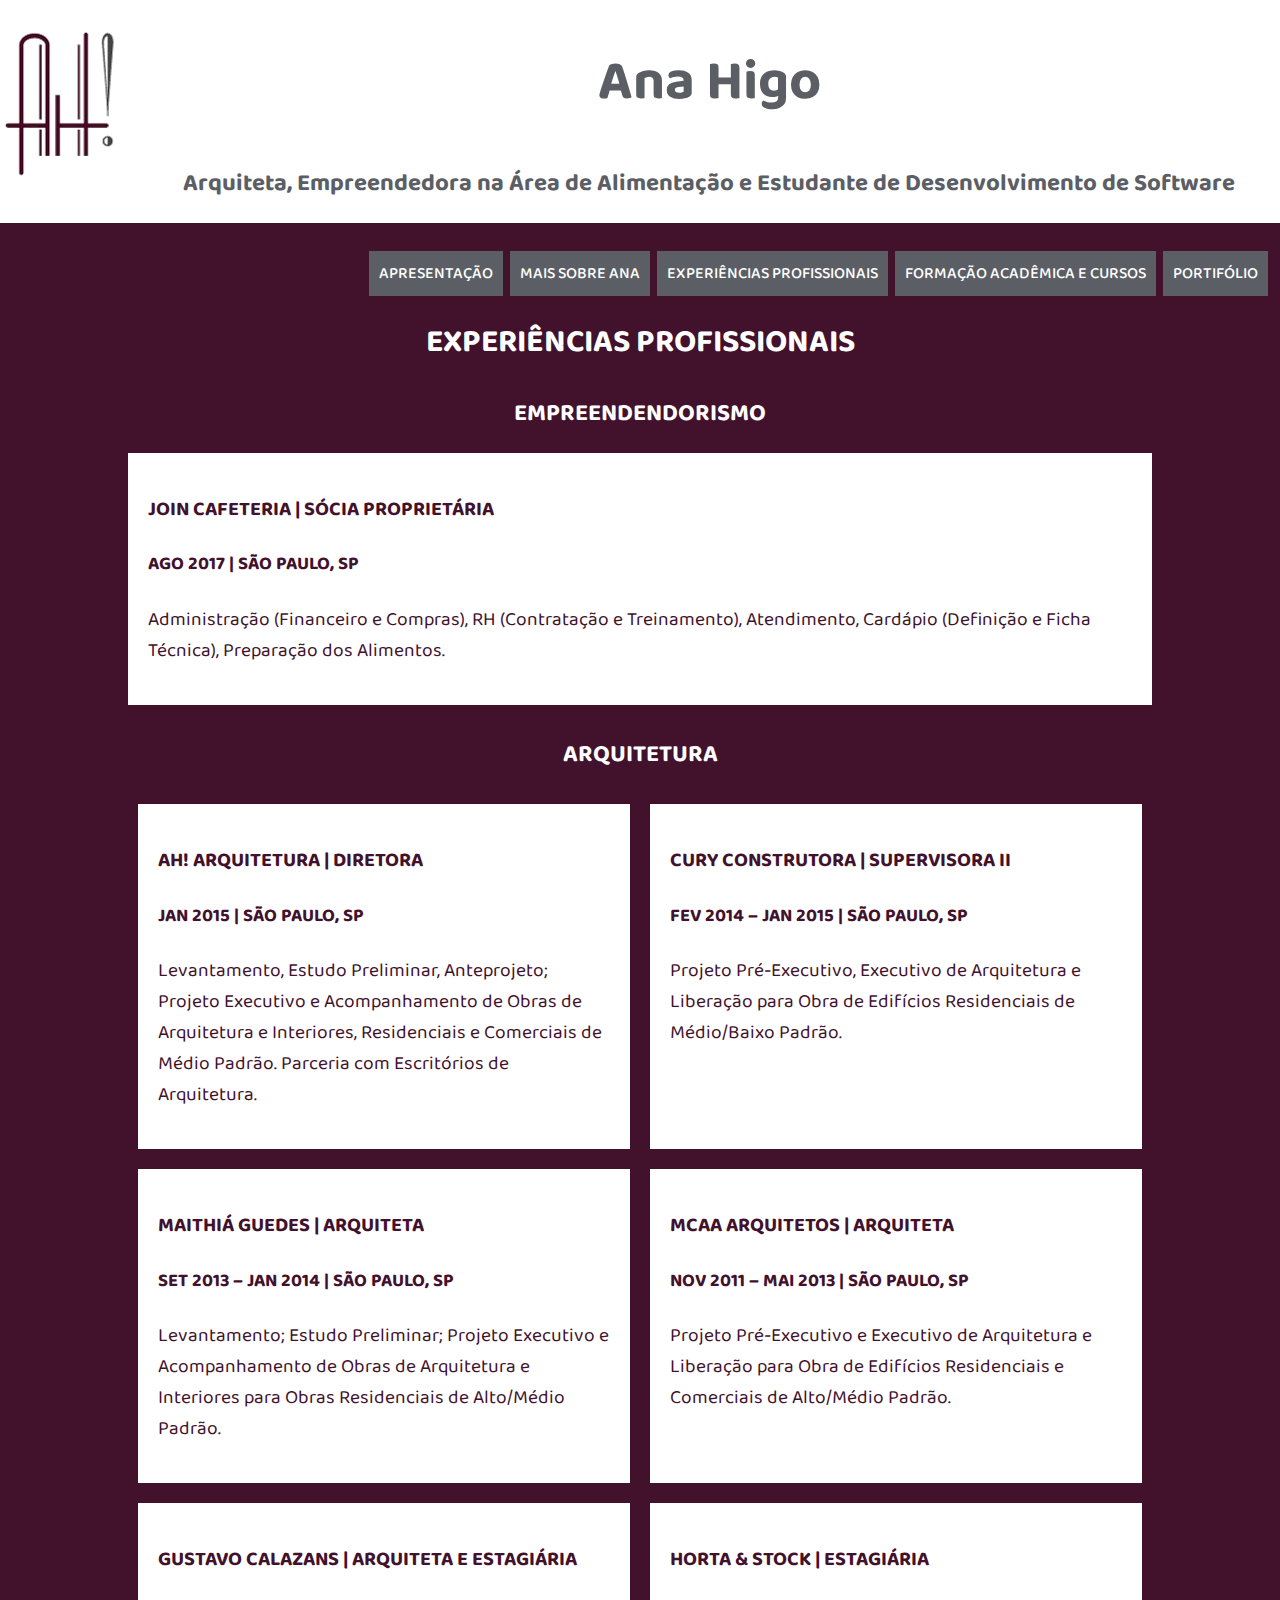
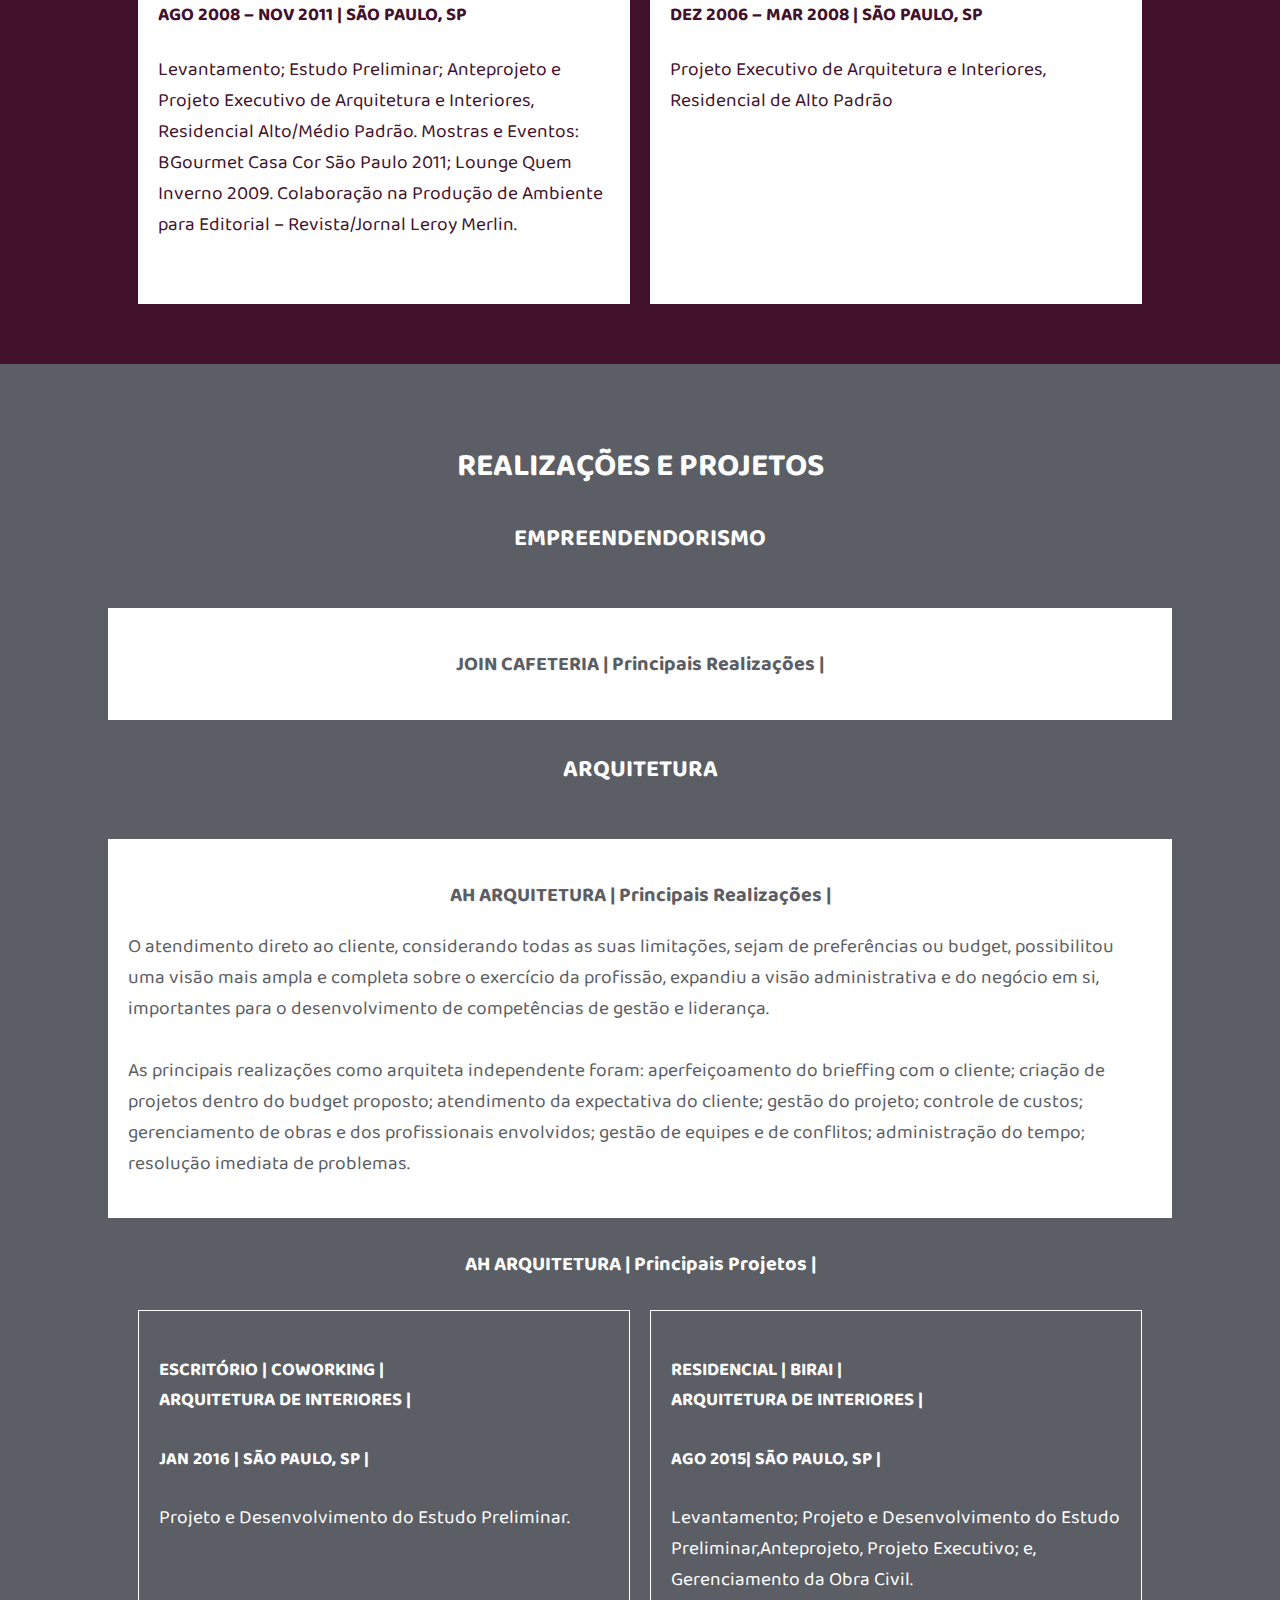
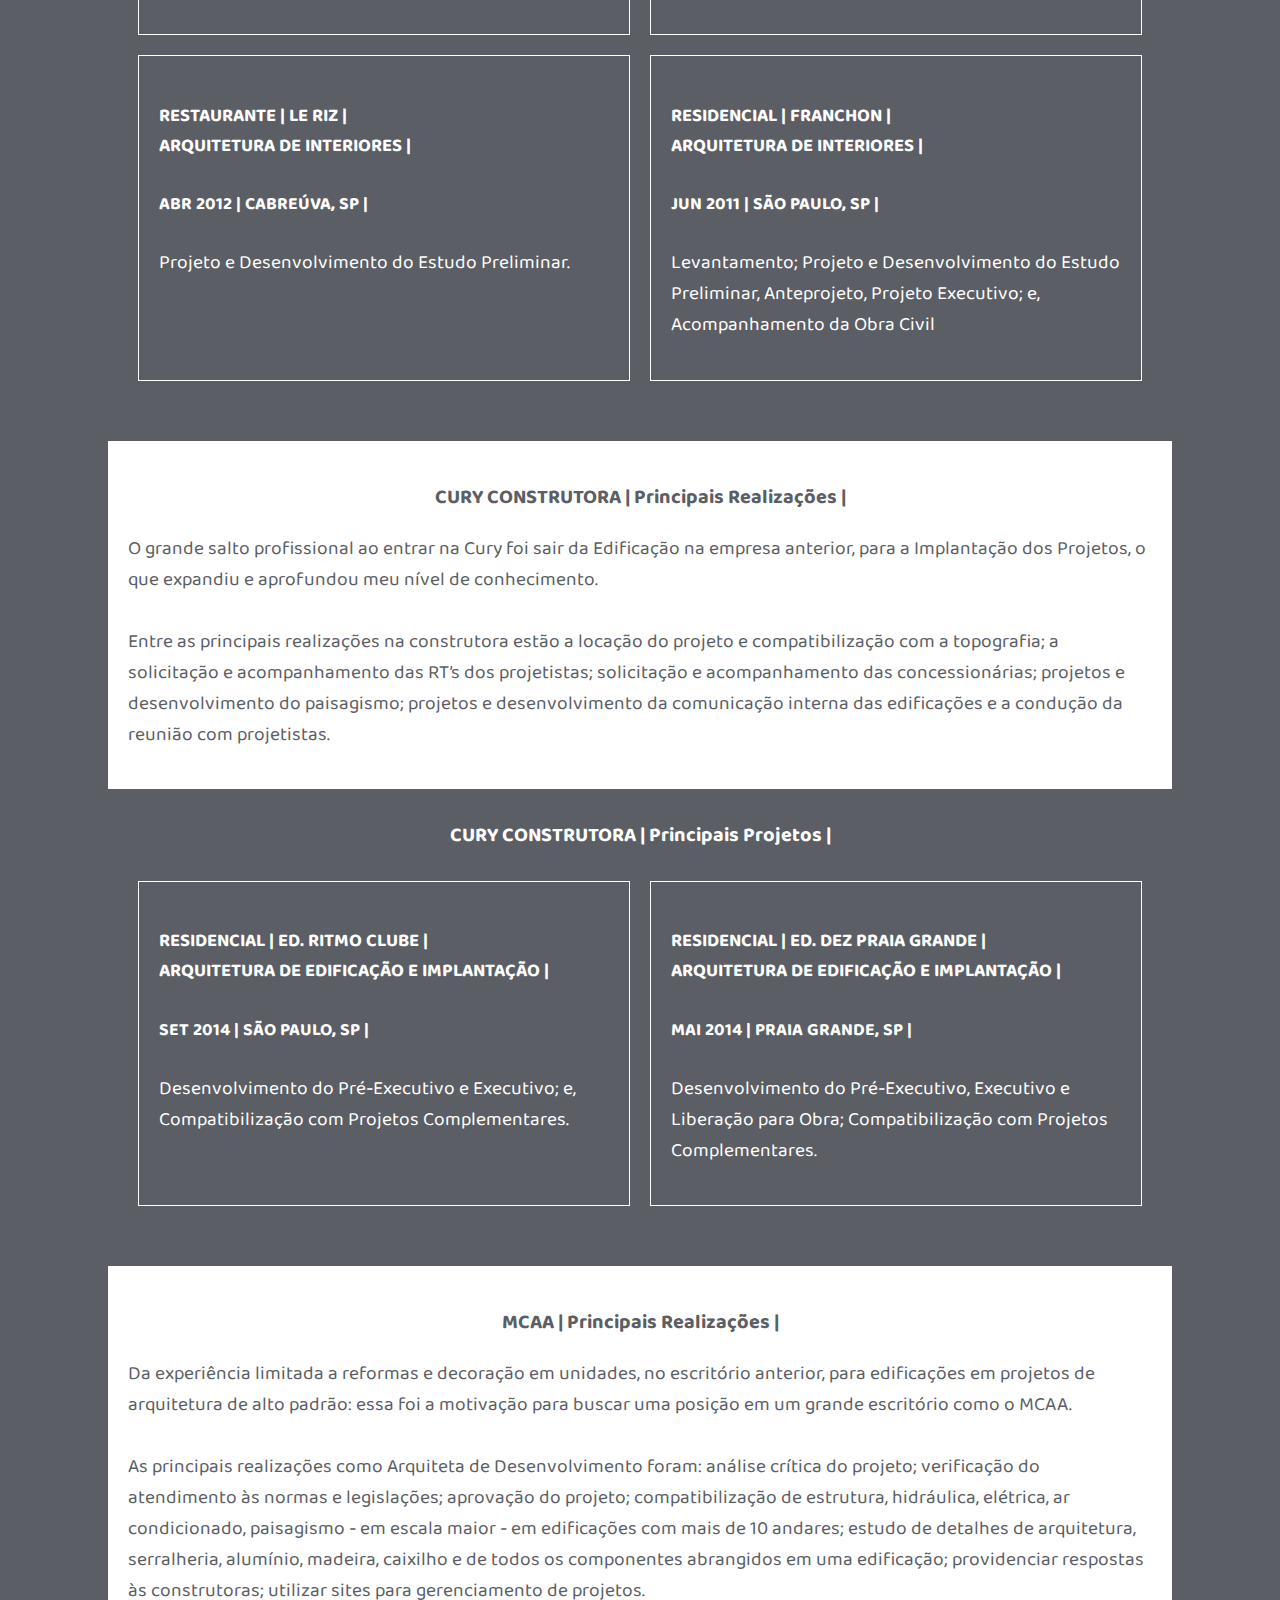
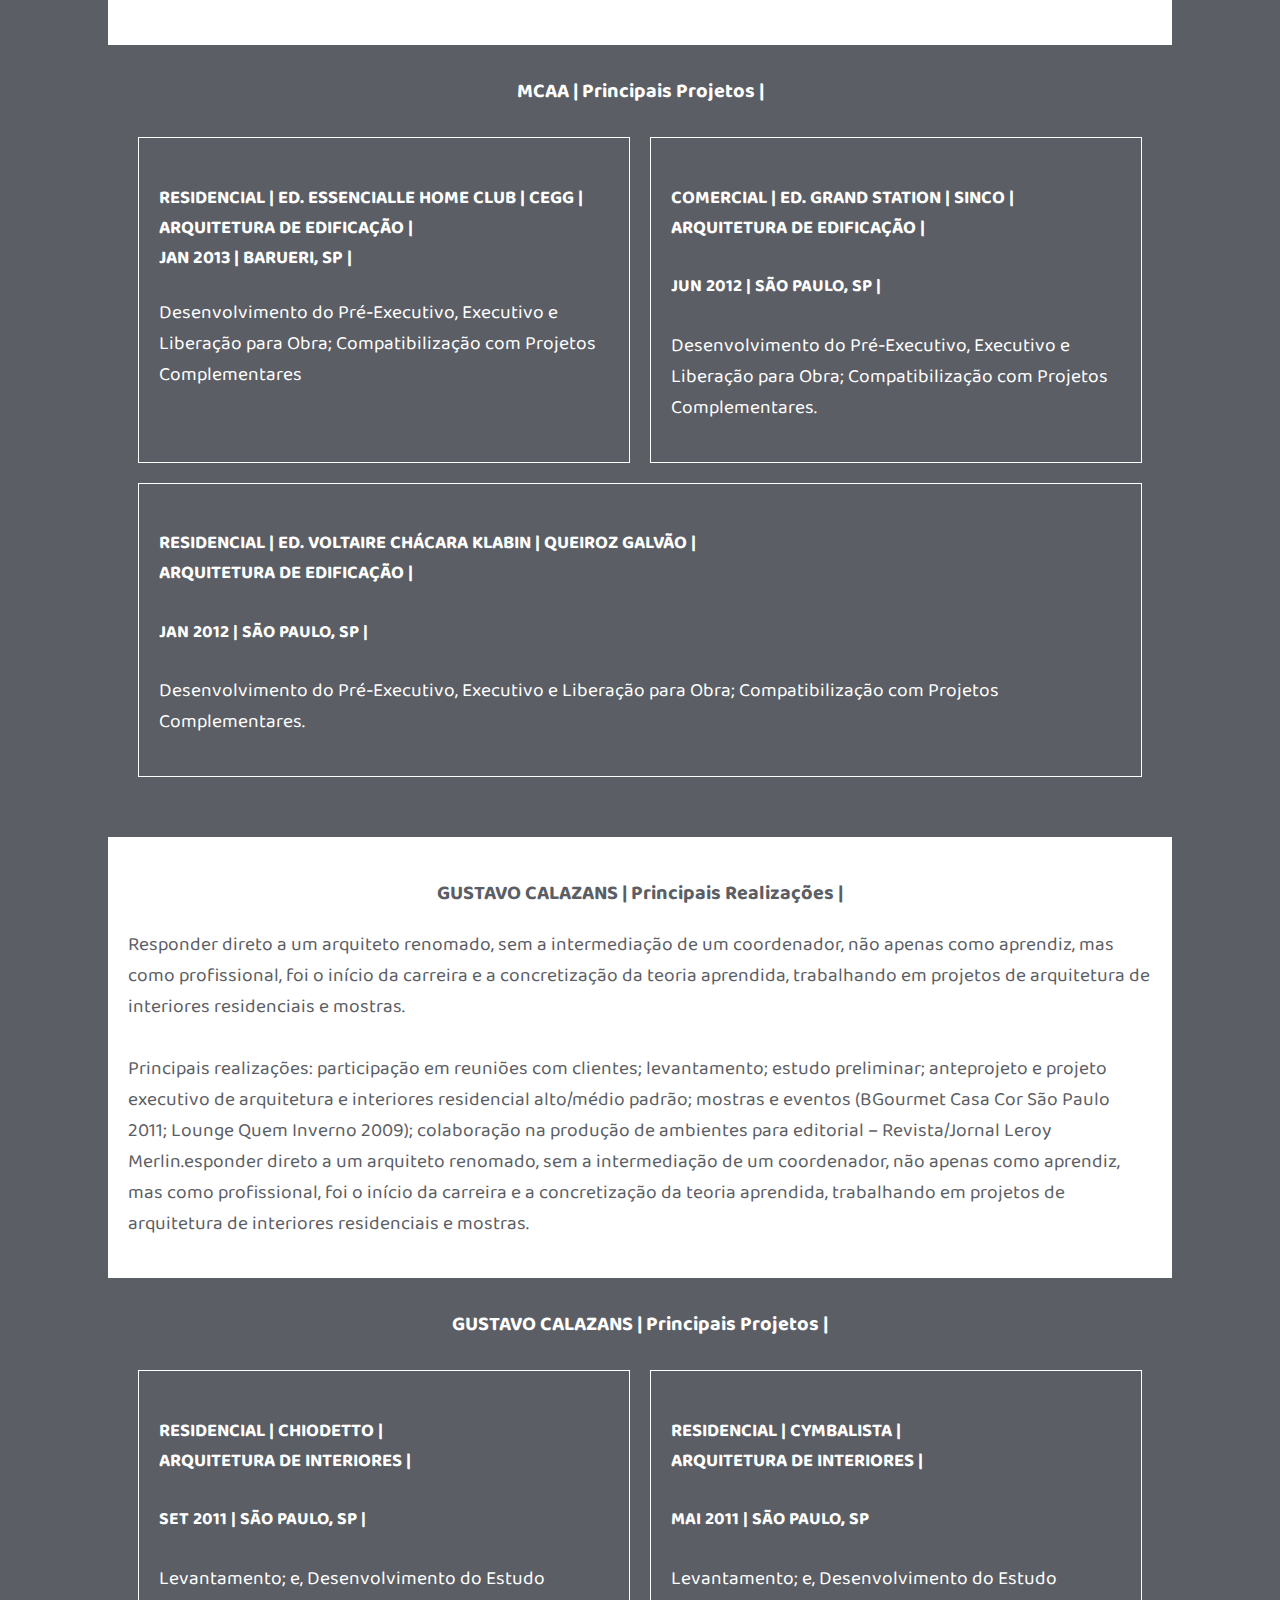
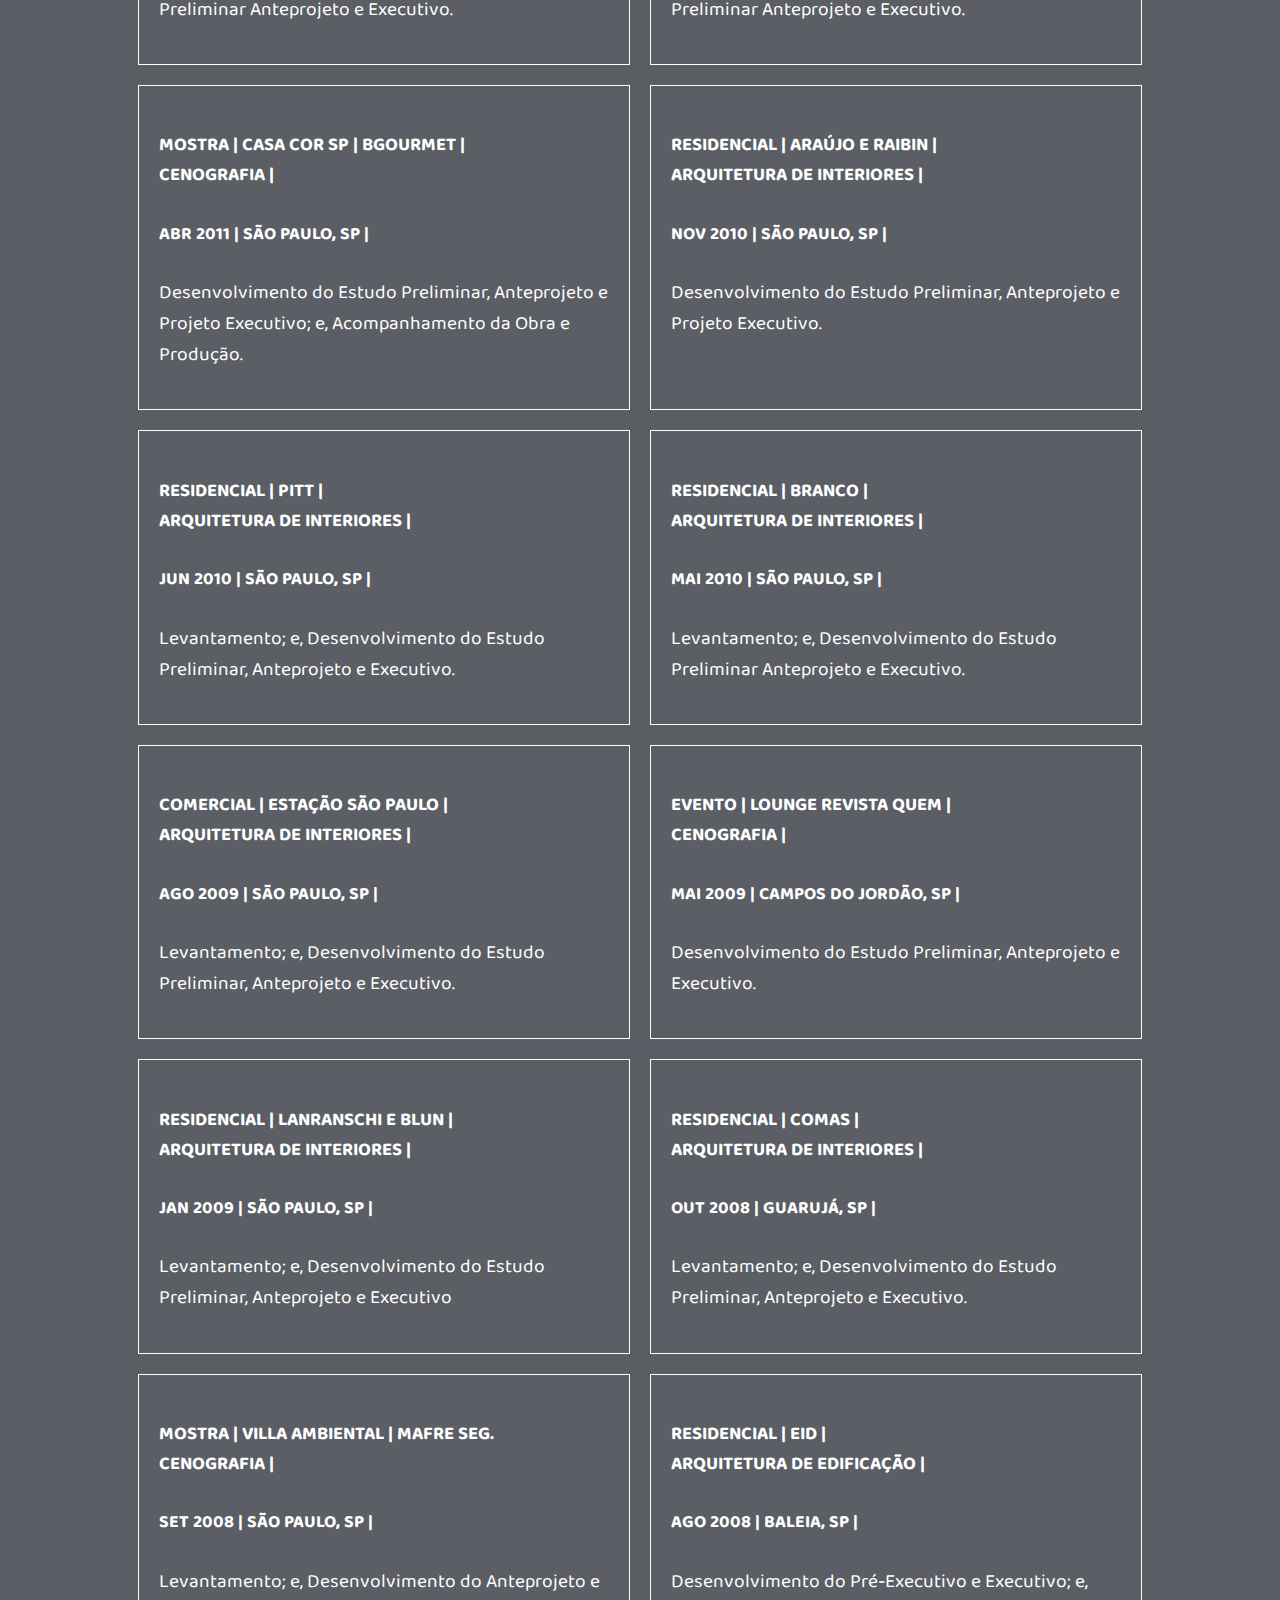
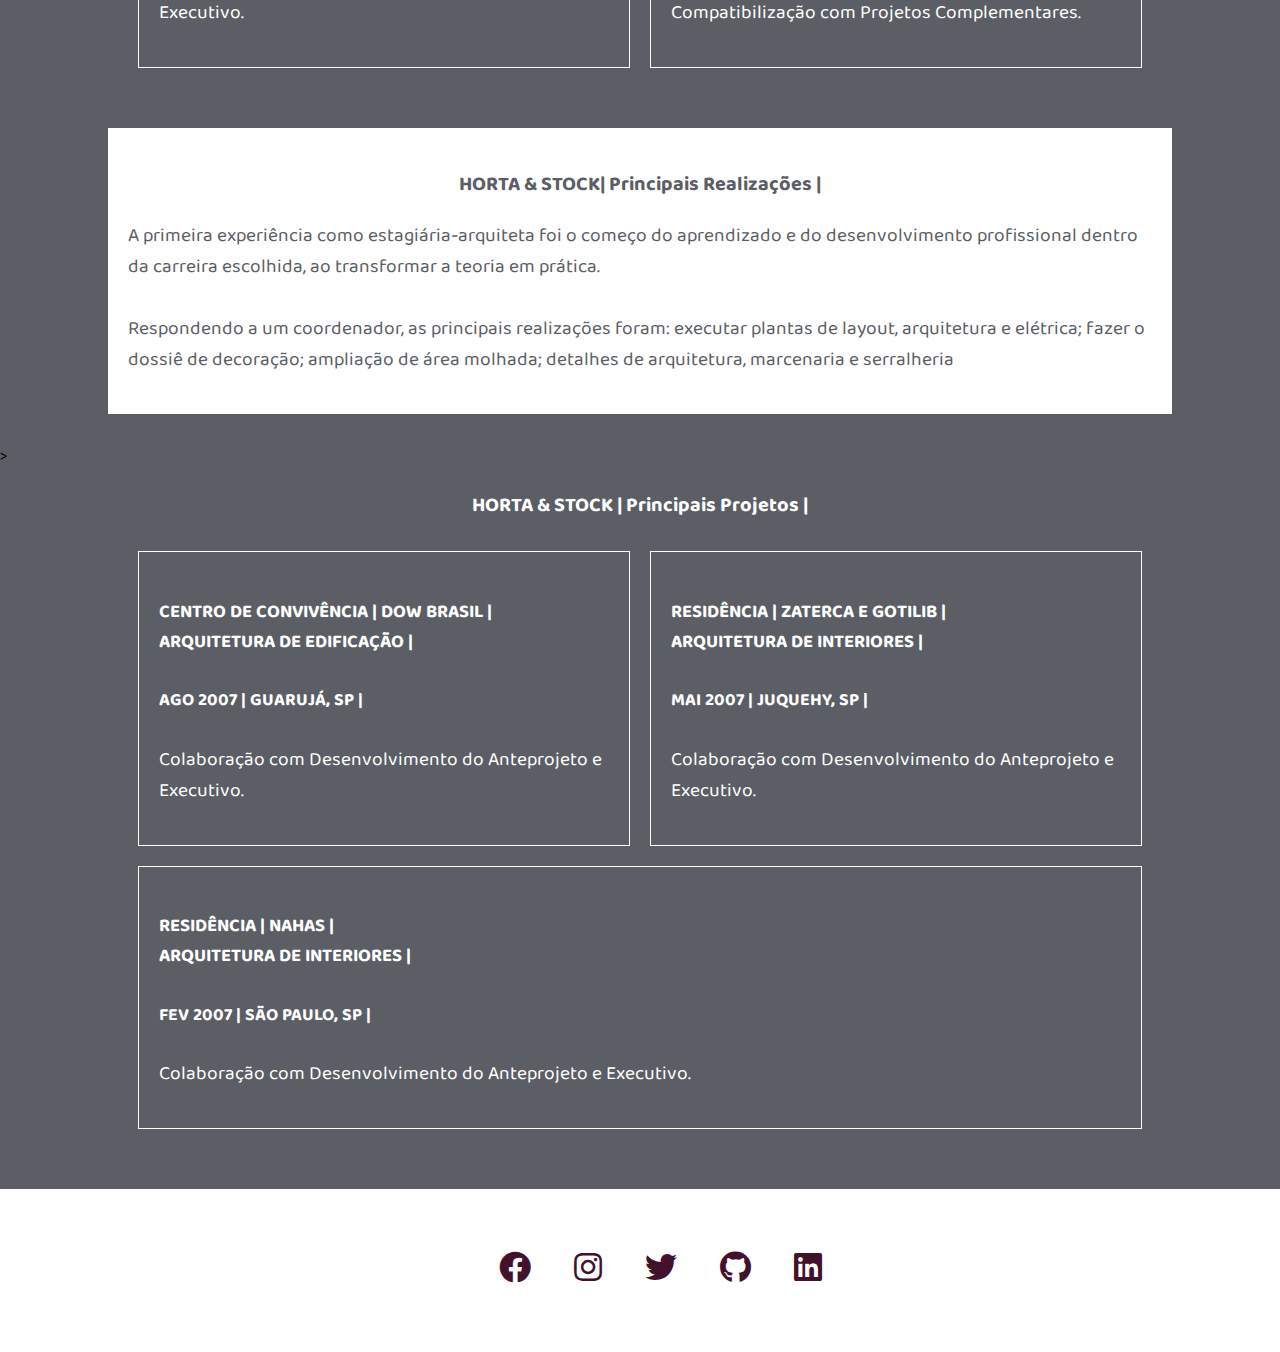
==== commit a53a5110: "atualizando projeto" ====
--- a/experiencia.html
+++ b/experiencia.html
@@ -4,74 +4,168 @@
 <head>
 	<meta charset="UTF-8"/>
 	<title>AH! Ana Higo</title>
+	<link rel="stylesheet" href="https://cdnjs.cloudflare.com/ajax/libs/font-awesome/5.13.0/css/all.min.css">
 	<link rel="stylesheet" type="text/css" href="style.css"/>
 	<style>
-		/* article resumo */
+/* sections */
 		.resumo-section {
-  		  	align-items: center;
-  		  	background-color: rgb(66,18,45);	
-			display: flex;
-  		  	justify-content: space-around;
+			background-color: rgb(66,18,45);
+			padding: 50px 0px;
 			width: 100%;
 		}
 
-		.resumo {
- 			background-color: rgb(255,255,255);
-  			color: rgb(66,18,45);
-			font-size: 120%;
-  			margin: 50px;
-  			padding: 20px;
-  			width: 50%;
-		}
-
-		.projetos-section {
-  		  	align-items: center;
+		.realizacoes-section {
 			background-color: rgb(91, 94, 100);
-			flex-direction: column;	
-			display: flex;
-  		  	justify-content: space-around;
+			padding: 50px 0px;
 			width: 100%;
 		}
 
-		.join-realizacoes {
- 			background-color: rgb(255,255,255);
-  			color: rgb(91, 94, 100);
-			font-size: 120%;
-  			margin: 50px;
-			padding: 20px;
-			text-align: center;  
-  			width: 80%;
-		}
-
-		.projetos-realizacoes {
-			align-items: center;
-			flex-direction: column;
-			display: flex;
-		}
-
-		.ah, .cury, .mcaa, .calazans, .horta {
- 			background-color: rgb(255,255,255);
-  			color: rgb(91, 94, 100);
-			font-size: 120%;	
-			padding: 20px 70px;
-			text-align: center;  
-  			width: 80%;
-		}
-		.h3{
-			background-color: rgb(91, 94, 100);
-			color: rgb(255,255,255);
-		}
-
-		.projetos {
-			align-items: center;
-			background-color: rgb(91, 94, 100);	
-			color: rgb(255,255,255);
-			display: flex;
-  		  	justify-content: space-between;
-			width: 100%;
+/* divs resumo e realizacoes empreendendorimo */
+		.div-empreendendorismo {
+			width: 80%;
+			margin: auto;
+		}
+
+		.empreendendorismo {
+			background-color: rgb(255,255,255);	
+			color: rgb(66,18,45);
 			text-align: left;
 			padding: 20px;
 		}
+
+/* divs resumo arquitetura */
+		.div-arquitetura-exp {
+			margin-top: 30px;
+		}
+
+		.div-arquitetura {
+			display: flex;
+			flex-wrap: wrap;
+			max-width: 80%;
+			margin: auto;
+		}
+
+		.div-arquitetura > div {
+			flex: 1 1 400px;
+			margin: 10px;
+		}
+
+		.arquitetura {
+			background-color: rgb(255,255,255);	
+			color: rgb(66,18,45);
+			text-align: left;
+			padding: 20px;
+		}		
+
+/* divs resumo realizacoes */
+		.arquitetura-realizacoes-projeto {
+			margin-top: 30px;
+		}
+		
+		.div-projetos-realizacoes {
+			margin-top: 50px;
+		}
+
+		.div-realizacoes {
+			background-color: rgb(255,255,255);	
+			color: rgb(91, 94, 100);
+			margin: auto;
+			max-width: 80%;
+			padding: 20px;
+			text-align: left;
+		}
+
+		.div-projetos-principal {
+			margin-top: 30px;
+		}
+
+		.div-projetos {
+			display: flex;
+			flex-wrap: wrap;
+			max-width: 80%;
+			margin: auto;
+		}
+
+		.div-projetos > div {
+			flex: 1 1 300px;
+			margin: 10px;
+		}
+
+		.projetos {
+			border: 1px solid rgb(255,255,255);	
+			color: rgb(255,255,255);
+			text-align: left;
+			padding: 20px;
+		}
+
+/* h e p */
+		.h2-title{
+			color: rgb(255,255,255);
+			font-size: 2rem;
+			text-align: center;
+		}
+
+		.h2-subtitle {
+			color: rgb(255,255,255);
+			font-size: 1.5rem;
+			text-align: center;
+		}
+				
+		.h3-title-rea{
+			font-size: 1.25rem;
+			text-align: center;
+		}
+		
+		.h3-title-pro{
+			color: rgb(255,255,255);
+			font-size: 1.25rem;
+			text-align: center;
+		}
+
+		h3 {
+			font-size: 1.25rem;
+		}
+		
+		h4 {
+			font-size: 1.15rem;
+		}
+		
+		h5 {
+			font-size: 1.1rem;
+		}
+
+		p {
+			font-size: 1.2rem;
+		}
+
+/* links */
+		h3 li:hover {
+  		background-color: rgb(114, 112, 112);
+		}
+
+		h3 a {
+  		color: rgb(66, 18, 45);
+  		text-decoration: none;
+		}
+
+		h3 a:hover {
+  		color: rgb(114, 112, 112);
+			font-weight: 900;
+			color: rgb(114, 11, 112);
+		}
+
+/* media query */
+		@media screen and ( max-width : 1024px ) {
+
+			.div-arquitetura > div {
+				flex: 1 1 500px;
+			}
+
+			.div-projetos > div  {
+				flex: 1 1 500px;
+			}
+		}
+
 	</style>
 </head>
 
@@ -99,6 +193,7 @@
 						<li><a href="perfil.html">Mais sobre Ana</a></li>
 						<li><a href="experiencia.html">Experiências Profissionais</a></li>
 						<li><a href="formacao.html">Formação Acadêmica e Cursos</a></li>
+						<li><a href="portifolio.html">Portifólio</a></li>
 					</ul>
 				</nav>
 			</div>
@@ -106,276 +201,332 @@
 	</header>
 	<div class="header-empty"></div>
 
-<!-- início Perfil -->
+<!-- início experiencia-->
 	<article>
-		<section id='resumo-section' class="resumo-section">
-			<div id='resumo' class="resumo">
-				<div class="join">
-					<h2>EMPREENDENDORISMO</a></h2><br>
-					<h3>JOIN CAFETERIA | SÓCIA PROPRIETÁRIA</h3>
-					<h4>AGO 2017 | SÃO PAULO, SP</h4>
-					<p>Administração (Financeiro e Compras), RH (Contratação e Treinamento), Atendimento, Cardápio (Definição e Ficha Técnica), Preparação dos Alimentos.</p><br>
-				</div>
+		<section class="resumo-section">
+			<h2 class="h2-title">EXPERIÊNCIAS PROFISSIONAIS</h2>
+			<div class="div-empreendendorismo-exp">
+				<h2 class="h2-subtitle">EMPREENDENDORISMO</a></h2>
+				<div class="div-empreendendorismo">
+					<div class="empreendendorismo">
+						<h3><a href="#join">JOIN CAFETERIA</a> | SÓCIA PROPRIETÁRIA</h3>
+						<h4>AGO 2017 | SÃO PAULO, SP</h4>
+						<p>Administração (Financeiro e Compras), RH (Contratação e Treinamento), Atendimento, Cardápio (Definição e Ficha Técnica), Preparação dos Alimentos.</p>
+					</div>
+				</div>
+			</div>
+
+			<div class="div-arquitetura-exp">
+				<h2 class="h2-subtitle">ARQUITETURA</a></h2>
+				<div class="div-arquitetura">			
+					<div class="arquitetura">
+						<h3><a href="#ah">AH! ARQUITETURA</a> | DIRETORA</h3>
+						<h4>JAN 2015 | SÃO PAULO, SP</h4>
+						<p>Levantamento, Estudo Preliminar, Anteprojeto; Projeto Executivo e Acompanhamento de Obras de Arquitetura e Interiores, Residenciais e Comerciais de Médio Padrão. Parceria com Escritórios de Arquitetura.</p>
+					</div>
+
+					<div class="arquitetura">
+						<h3><a href="#cury">CURY CONSTRUTORA</a> | SUPERVISORA II</h3>
+						<h4>FEV 2014 – JAN 2015 | SÃO PAULO, SP</h4>
+						<p>Projeto Pré-Executivo, Executivo de Arquitetura e Liberação para Obra de Edifícios Residenciais de Médio/Baixo Padrão.</p>
+					</div>
+
+					<div class="arquitetura">
+ 						<h3><a href="#maithia">MAITHIÁ GUEDES</a> | ARQUITETA</h3>
+						<h4>SET 2013 – JAN 2014 | SÃO PAULO, SP</h4>
+						<p>Levantamento; Estudo Preliminar; Projeto Executivo e Acompanhamento de Obras de Arquitetura e Interiores para Obras Residenciais de Alto/Médio Padrão.</p>
+					</div>
 			
-				<div class="ah-resumo">
-					<h2>ARQUITETURA</h2><br>
-					<h3>AH! ARQUITETURA | DIRETORA</h3>
-					<h4>JAN 2015 | SÃO PAULO, SP</h4>
-					<p>Levantamento, Estudo Preliminar, Anteprojeto; Projeto Executivo e Acompanhamento de Obras de Arquitetura e Interiores, Residenciais e Comerciais de Médio Padrão. Parceria com Escritórios de Arquitetura.</p><br>
-				</div>
-
-				<div class="cury-resumo">
-					<h3>CURY CONSTRUTORA | SUPERVISORA II</h3>
-					<h4>FEV 2014 – JAN 2015 | SÃO PAULO, SP</h4>
-					<p>Projeto Pré-Executivo, Executivo de Arquitetura e Liberação para Obra de Edifícios Residenciais de Médio/Baixo Padrão.</p>
-				</div>
-			</div>
-			<div id='resumo' class="resumo">
-				<div class="maithia-resumo">
- 					<h3>MAITHIÁ GUEDES | ARQUITETA</h3>
-					<h4>SET 2013 – JAN 2014 | SÃO PAULO, SP</h4>
-					<p>Levantamento; Estudo Preliminar; Projeto Executivo e Acompanhamento de Obras de Arquitetura e Interiores para Obras Residenciais de Alto/Médio Padrão.</p><br>
-				</div>
-			
-				<div class="mcaa-resumo">
-					<h3>MCAA ARQUITETOS | ARQUITETA</h3>
-					<h4>NOV 2011 – MAI 2013 | SÃO PAULO, SP</h4>
-					<p>Projeto Pré-Executivo e Executivo de Arquitetura e Liberação para Obra de Edifícios Residenciais e Comerciais de Alto/Médio Padrão.</p><br>
-				</div>
-
-				<div class="calazans-resumo">
-					<h3>GUSTAVO CALAZANS | ARQUITETA E ESTAGIÁRIA</h3>
-					<h4>AGO 2008 – NOV 2011 | SÃO PAULO, SP</h4>
-					<p>Levantamento; Estudo Preliminar; Anteprojeto e Projeto Executivo de Arquitetura e Interiores, Residencial Alto/Médio Padrão. Mostras e Eventos: BGourmet Casa Cor São Paulo 2011; Lounge Quem Inverno 2009. Colaboração na Produção de Ambiente para Editorial – Revista/Jornal Leroy Merlin.</p><br>
-				</div>
-
-				<div class="horta-resumo">
-					<h3>HORTA & STOCK | ESTAGIÁRIA</h3>
-					<h4>DEZ 2006 – MAR 2008 | SÃO PAULO, SP</h4>
-					<p>Projeto Executivo de Arquitetura e Interiores, Residencial de Alto Padrão</p>
+					<div class="arquitetura">
+						<h3><a href="#mcaa">MCAA ARQUITETOS</a> | ARQUITETA</h3>
+						<h4>NOV 2011 – MAI 2013 | SÃO PAULO, SP</h4>
+						<p>Projeto Pré-Executivo e Executivo de Arquitetura e Liberação para Obra de Edifícios Residenciais e Comerciais de Alto/Médio Padrão.</p>
+					</div>
+
+					<div class="arquitetura">
+						<h3><a href="#gustavo">GUSTAVO CALAZANS</a> | ARQUITETA E ESTAGIÁRIA</h3>
+						<h4>AGO 2008 – NOV 2011 | SÃO PAULO, SP</h4>
+						<p>Levantamento; Estudo Preliminar; Anteprojeto e Projeto Executivo de Arquitetura e Interiores, Residencial Alto/Médio Padrão. Mostras e Eventos: BGourmet Casa Cor São Paulo 2011; Lounge Quem Inverno 2009. Colaboração na Produção de Ambiente para Editorial – Revista/Jornal Leroy Merlin.</p><br>
+					</div>
+	
+					<div class="arquitetura">
+						<h3><a href="#horta">HORTA & STOCK</a> | ESTAGIÁRIA</h3>
+						<h4>DEZ 2006 – MAR 2008 | SÃO PAULO, SP</h4>
+						<p>Projeto Executivo de Arquitetura e Interiores, Residencial de Alto Padrão</p>
+					</div>
 				</div>
 			</div>
 		</section>
 
-<!-- início experiência -->
-		<section id="projetos-section" class="projetos-section">
-			<div id="join" class="join-realizacoes">
-				<h3>JOIN CAFETERIA | Principais Realizações</h3>
-				<p>
-
-				</p>
-			</div>	
-
-			<div id="ah" class="projetos-realizacoes">
-				<div class="ah">
-					<h3>AH ARQUITETURA | Principais Realizações</h3>
-					<p>O atendimento direto ao cliente, considerando todas as suas limitações, sejam de preferências ou budget, possibilitou uma visão mais ampla e completa sobre o exercício da profissão, expandiu a visão administrativa e do negócio em si, importantes para o desenvolvimento de competências de gestão e liderança.</p><br>
-					<p>As principais realizações como arquiteta independente foram: aperfeiçoamento do brieffing com o cliente; criação de projetos dentro do budget proposto; atendimento da expectativa do cliente; gestão do projeto; controle de custos; gerenciamento de obras e dos profissionais envolvidos; gestão de equipes e de conflitos; administração do tempo; resolução imediata de problemas.</p>
-				</div>
-
-				<div class="ah">
-					<h3 class="h3">AH ARQUITETURA | Principais Projetos</h3>
-					<div class="projetos">
-						<div class="ah-01">
-							<h4>ESCRITÓRIO | COWORKING<br>
-							ARQUITETURA DE INTERIORES<br>
-							JAN 2016 | SÃO PAULO, SP</h4>
-							<p>Projeto e Desenvolvimento do Estudo Preliminar.</p><br>
-
-							<h4>RESIDENCIAL | BIRAI<br>
-							ARQUITETURA DE INTERIORES<br>
-							AGO 2015| SÃO PAULO, SP</h4>
-							<p>Levantamento; Projeto e Desenvolvimento do Estudo Preliminar,<br> Anteprojeto, Projeto Executivo; e, Gerenciamento da Obra Civil.</p>
-						</div>
-
-						<div class="ah-02">
-							<h4>RESTAURANTE | LE RIZ<br>
-							ARQUITETURA DE INTERIORES<br>
-							ABR 2012 | CABREÚVA, SP</h4>
-							<p>Projeto e Desenvolvimento do Estudo Preliminar.</p><br>
-
-							<h4>RESIDENCIAL | FRANCHON<br>
-							ARQUITETURA DE INTERIORES<br>
-							JUN 2011 | SÃO PAULO, SP</h4>
-							<p>Levantamento; Projeto e Desenvolvimento do Estudo Preliminar,<br> Anteprojeto, Projeto Executivo; e, Acompanhamento da Obra Civil</p>
+<!-- início realizações-->
+		<section class="realizacoes-section">
+			<h2 class="h2-title">REALIZAÇÕES E PROJETOS</h2>
+			<div class="empreendendorismo-realizacoes-projeto">
+				<h2 class="h2-subtitle">EMPREENDENDORISMO</a></h2>
+				<div class="div-projetos-realizacoes">
+					<div id="join" class="div-realizacoes">
+						<h3 class="h3-title-rea">JOIN CAFETERIA | Principais Realizações |</h3>
+						<p>
+
+						</p>
+					</div>	
+				</div>
+			</div>
+		
+			<div class="arquitetura-realizacoes-projeto">
+				<h2 class="h2-subtitle">ARQUITETURA</a></h2>
+				<div id="ah"class="div-projetos-realizacoes">
+					<div class="div-realizacoes">
+						<h3 class="h3-title-rea">AH ARQUITETURA | Principais Realizações |</h3>
+						<p>O atendimento direto ao cliente, considerando todas as suas limitações, sejam de preferências ou budget, possibilitou uma visão mais ampla e completa sobre o exercício da profissão, expandiu a visão administrativa e do negócio em si, importantes para o desenvolvimento de competências de gestão e liderança.<br><br>
+						As principais realizações como arquiteta independente foram: aperfeiçoamento do brieffing com o cliente; criação de projetos dentro do budget proposto; atendimento da expectativa do cliente; gestão do projeto; controle de custos; gerenciamento de obras e dos profissionais envolvidos; gestão de equipes e de conflitos; administração do tempo; resolução imediata de problemas.</p>
+					</div>
+
+					<div class="div-projetos-principal">
+						<h3 class="h3-title-pro">AH ARQUITETURA | Principais Projetos |</h3>
+						<div class="div-projetos">
+							<div class="projetos">
+								<h4>ESCRITÓRIO | COWORKING |<br>
+									ARQUITETURA DE INTERIORES |
+								</h4>
+								<h5>JAN 2016 | SÃO PAULO, SP |</h5>
+								<p>Projeto e Desenvolvimento do Estudo Preliminar.</p>
+							</div>
+
+							<div class="projetos">
+								<h4>RESIDENCIAL | BIRAI |<br>
+									ARQUITETURA DE INTERIORES |
+								</h4>
+								<h5>AGO 2015| SÃO PAULO, SP |</h5>
+								<p>Levantamento; Projeto e Desenvolvimento do Estudo Preliminar,Anteprojeto, Projeto Executivo; e, Gerenciamento da Obra Civil.</p>
+							</div>
+
+							<div class="projetos">
+								<h4>RESTAURANTE | LE RIZ |<br>
+									ARQUITETURA DE INTERIORES |<br>
+								</h4>
+								<h5>ABR 2012 | CABREÚVA, SP |</h5>
+								<p>Projeto e Desenvolvimento do Estudo Preliminar.</p>
+							</div>
+
+							<div class="projetos">
+								<h4>RESIDENCIAL | FRANCHON |<br>
+								ARQUITETURA DE INTERIORES |
+								</h4>
+								<h5>JUN 2011 | SÃO PAULO, SP |</h4>
+								<p>Levantamento; Projeto e Desenvolvimento do Estudo Preliminar, Anteprojeto, Projeto Executivo; e, Acompanhamento da Obra Civil</p>
+							</div>
+						</div>	
+					</div>
+				</div>
+
+				<div id="cury" class="div-projetos-realizacoes">
+					<div class="div-realizacoes">
+						<h3 class="h3-title-rea">CURY CONSTRUTORA | Principais Realizações |</h3>
+						<p>O grande salto profissional ao entrar na Cury foi sair da Edificação na empresa anterior, para a Implantação dos Projetos, o que expandiu e aprofundou meu nível de conhecimento.<br><br>
+						Entre as principais realizações na construtora estão a locação do projeto e compatibilização com a topografia; a solicitação e acompanhamento das RT’s dos projetistas; solicitação e acompanhamento das concessionárias; projetos e desenvolvimento do paisagismo; projetos e desenvolvimento da comunicação interna das edificações e a condução da reunião com projetistas.</p>
+					</div>
+
+					<div class="div-projetos-principal">
+						<h3 class="h3-title-pro">CURY CONSTRUTORA | Principais Projetos |</h3>
+						<div class="div-projetos">
+							<div class="projetos">
+								<h4>RESIDENCIAL | ED. RITMO CLUBE |<br>
+									ARQUITETURA DE EDIFICAÇÃO E IMPLANTAÇÃO |
+							</h4>
+							<h5>SET 2014 | SÃO PAULO, SP |</h5>
+								<p>Desenvolvimento do Pré-Executivo e Executivo; e, Compatibilização com Projetos Complementares.</p>
+							</div>
+
+							<div class="projetos">	
+								<h4>RESIDENCIAL | ED. DEZ PRAIA GRANDE |<br>
+									ARQUITETURA DE EDIFICAÇÃO E IMPLANTAÇÃO |
+								</h4>
+								<h5>MAI 2014 | PRAIA GRANDE, SP |</h5>
+								<p>Desenvolvimento do Pré-Executivo, Executivo e Liberação para Obra; Compatibilização com Projetos Complementares.</p>
+							</div>
+						</div>	
+					</div>
+				</div>
+
+				<div id="mcaa" class="div-projetos-realizacoes">
+					<div class="div-realizacoes">
+						<h3 class="h3-title-rea">MCAA | Principais Realizações |</h3>
+						<p>Da experiência limitada a reformas e decoração em unidades, no escritório anterior, para edificações em projetos de arquitetura de alto padrão: essa foi a motivação para buscar uma posição em um grande escritório como o MCAA.<br><br>
+						As principais realizações como Arquiteta de Desenvolvimento foram: análise crítica do projeto; verificação do atendimento às normas e legislações; aprovação do projeto; compatibilização de estrutura, hidráulica, elétrica, ar condicionado, paisagismo - em escala maior - em edificações com mais de 10 andares; estudo de detalhes de arquitetura, serralheria, alumínio, madeira, caixilho e de todos os componentes abrangidos em uma edificação; providenciar respostas às construtoras; utilizar sites para gerenciamento de projetos.</p>
+					</div>
+
+					<div class="div-projetos-principal">
+						<h3 class="h3-title-pro">MCAA | Principais Projetos |</h3>
+						<div class="div-projetos">
+							<div class="projetos">		
+								<h4>RESIDENCIAL | ED. ESSENCIALLE HOME CLUB | CEGG |<br>
+									ARQUITETURA DE EDIFICAÇÃO |<br>
+								JAN 2013 | BARUERI, SP |</h4>
+								<p>Desenvolvimento do Pré-Executivo, Executivo e Liberação para Obra; Compatibilização com Projetos Complementares</p>
+							</div>
+
+							<div class="projetos">
+								<h4>COMERCIAL | ED. GRAND STATION | SINCO |<br>
+									ARQUITETURA DE EDIFICAÇÃO |
+								</h4>
+								<h5>JUN 2012 | SÃO PAULO, SP |</h5>
+								<p>Desenvolvimento do Pré-Executivo, Executivo e Liberação para Obra; Compatibilização com Projetos Complementares.</p>
+							</div>
+
+							<div class="projetos">
+								<h4>RESIDENCIAL | ED. VOLTAIRE CHÁCARA KLABIN |  QUEIROZ   GALVÃO |<br>
+							  	ARQUITETURA DE EDIFICAÇÃO |
+								</h4>
+								<h5>JAN 2012 | SÃO PAULO, SP |</h5>
+								<p>Desenvolvimento do Pré-Executivo, Executivo e Liberação para Obra; Compatibilização com Projetos Complementares.</p>
+							</div>
 						</div>
 					</div>	
 				</div>
-			</div>
-
-			<div id="cury" class="projetos-realizacoes">
-				<div class="cury">
-					<h3>CURY CONSTRUTORA | Principais Realizações</h3>
-					<p>O grande salto profissional ao entrar na Cury foi sair da Edificação na empresa anterior, para a Implantação dos Projetos, o que expandiu e aprofundou meu nível de conhecimento.</p><br>
-					<p>Entre as principais realizações na construtora estão a locação do projeto e compatibilização com a topografia; a solicitação e acompanhamento das RT’s dos projetistas; solicitação e acompanhamento das concessionárias; projetos e desenvolvimento do paisagismo; projetos e desenvolvimento da comunicação interna das edificações e a condução da reunião com projetistas.</p>
-				</div>
-
-				<div class="cury">
-					<h3 class="h3">CURY CONSTRUTORA | Principais Projetos</h3>
-					<div class="projetos">
-						<div class="cury-01">
-							<h4>RESIDENCIAL | ED. RITMO CLUBE<br>
-							ARQUITETURA DE EDIFICAÇÃO E IMPLANTAÇÃO<br>
-							SET 2014 | SÃO PAULO, SP</h4>
-							<p>Desenvolvimento do Pré-Executivo e Executivo; e, Compatibilização <br> com Projetos Complementares.</p><br>
+
+				<div id="calazans" class="div-projetos-realizacoes">
+					<div class="div-realizacoes">
+						<h3 class="h3-title-rea">GUSTAVO CALAZANS | Principais Realizações |</h3>
+						<p>Responder direto a um arquiteto renomado, sem a intermediação de um coordenador, não apenas como aprendiz, mas como profissional, foi o início da carreira e a concretização da teoria aprendida, trabalhando em projetos de arquitetura de interiores residenciais e mostras.<br><br>
+						Principais realizações: participação em reuniões com clientes; levantamento; estudo preliminar; anteprojeto e projeto executivo de arquitetura e interiores residencial alto/médio padrão; mostras e eventos (BGourmet Casa Cor São Paulo 2011; Lounge Quem Inverno 2009); colaboração na produção de ambientes para editorial – Revista/Jornal Leroy Merlin.esponder direto a um arquiteto renomado, sem a intermediação de um coordenador, não apenas como aprendiz, mas como profissional, foi o início da carreira e a concretização da teoria aprendida, trabalhando em projetos de arquitetura de interiores residenciais e mostras.</p>
+					</div>
+
+					<div class="div-projetos-principal">
+						<h3 class="h3-title-pro">GUSTAVO CALAZANS | Principais Projetos |</h3>
+						<div class="div-projetos">
+							<div class="projetos">	
+								<h4>RESIDENCIAL | CHIODETTO |<br>
+									ARQUITETURA DE INTERIORES |
+							</h4>
+							<h5>SET 2011 | SÃO PAULO, SP |</h5>
+								<p>Levantamento; e, Desenvolvimento do Estudo Preliminar Anteprojeto e Executivo.</p>
+							</div>
+
+							<div class="projetos">	
+								<h4>RESIDENCIAL | CYMBALISTA |<br>
+									ARQUITETURA DE INTERIORES |
+								</h4>
+								<h5>MAI 2011 | SÃO PAULO, SP</h5>	
+								<p>Levantamento; e, Desenvolvimento do Estudo Preliminar Anteprojeto e Executivo.</p>
+							</div>
+
+							<div class="projetos">
+								<h4>MOSTRA | CASA COR SP | BGOURMET |<br>
+									CENOGRAFIA |
+								</h4>
+								<h5>ABR 2011 | SÃO PAULO, SP |</h5>
+								<p>Desenvolvimento do Estudo Preliminar, Anteprojeto e Projeto Executivo; e, Acompanhamento da Obra e Produção.</p>
+							</div>
+
+							<div class="projetos">	
+								<h4>RESIDENCIAL | ARAÚJO E RAIBIN |<br>
+									ARQUITETURA DE INTERIORES |
+								</h4>
+								<h5>NOV 2010 | SÃO PAULO, SP |</h5>
+								<p>Desenvolvimento do Estudo Preliminar, Anteprojeto e Projeto Executivo.</p>
+							</div>
+
+							<div class="projetos">	
+								<h4>RESIDENCIAL | PITT |<br>
+									ARQUITETURA DE INTERIORES |
+								</h4>
+								<h5>JUN 2010 | SÃO PAULO, SP |</h5>
+								<p>Levantamento; e, Desenvolvimento do Estudo 	Preliminar, Anteprojeto e Executivo.</p>
+							</div>
+
+							<div class="projetos">	
+								<h4>RESIDENCIAL | BRANCO |<br>
+									ARQUITETURA DE INTERIORES |
+								</h4>
+								<h5>MAI 2010 | SÃO PAULO, SP |</h5>
+								<p>Levantamento; e, Desenvolvimento do Estudo Preliminar Anteprojeto e Executivo.</p>
+							</div>
+
+							<div class="projetos">
+								<h4>COMERCIAL | ESTAÇÃO SÃO PAULO |<br>
+									ARQUITETURA DE INTERIORES |
+								</h4>
+								<h5>AGO 2009 | SÃO PAULO, SP |</h5>
+								<p>Levantamento; e, Desenvolvimento do Estudo Preliminar, Anteprojeto e Executivo.</p>
+							</div>
+
+							<div class="projetos">
+								<h4>EVENTO | LOUNGE REVISTA QUEM |<br>
+									CENOGRAFIA |
+								</h4>
+								<h5>MAI 2009 | CAMPOS DO JORDÃO, SP |</h5>
+								<p>Desenvolvimento do Estudo Preliminar, Anteprojeto e Executivo.</p>
+							</div>
+
+							<div class="projetos">
+								<h4>RESIDENCIAL | LANRANSCHI E BLUN |<br>
+									ARQUITETURA DE INTERIORES |
+								</h4>
+								<h5>JAN 2009 | SÃO PAULO, SP |</h5>
+								<p>Levantamento; e, Desenvolvimento do Estudo Preliminar, Anteprojeto e Executivo</p>
+							</div>
+
+							<div class="projetos">
+								<h4>RESIDENCIAL | COMAS |<br>
+									ARQUITETURA DE INTERIORES |
+								</h4>
+								<h5>OUT 2008 | GUARUJÁ, SP |</h5>
+								<p>Levantamento; e, Desenvolvimento do Estudo Preliminar, Anteprojeto e Executivo.</p>
+							</div>
+
+							<div class="projetos">
+								<h4>MOSTRA | VILLA AMBIENTAL | MAFRE SEG.<br>
+									CENOGRAFIA |
+								</h4>
+								<h5>SET 2008 | SÃO PAULO, SP | </h5>
+								<p>Levantamento; e, Desenvolvimento do Anteprojeto e Executivo.</p>
+							</div>
+
+							<div class="projetos">
+								<h4>RESIDENCIAL | EID |<br>
+									ARQUITETURA DE EDIFICAÇÃO |
+								</h4>
+								<h5>AGO 2008 | BALEIA, SP |</h5>
+								<p>Desenvolvimento do Pré-Executivo e Executivo; e, Compatibilização com Projetos Complementares.</p>
+							</div>	
 						</div>
-
-						<div class="cury-02">	
-							<h4>RESIDENCIAL | ED. DEZ PRAIA GRANDE<br>
-							ARQUITETURA DE EDIFICAÇÃO E IMPLANTAÇÃO<br>
-							MAI 2014 | PRAIA GRANDE, SP</h4>
-							<p>Desenvolvimento do Pré-Executivo, Executivo e Liberação para <br>Obra;  Compatibilização com Projetos Complementares.</p>
-						</div>
-					</div>	
-				</div>
-			</div>
-
-			<div id="mcaa" class="projetos-realizacoes">
-				<div class="mcaa">
-					<h3>MCAA | Principais Realizações</h3>
-					<p>Da experiência limitada a reformas e decoração em unidades, no escritório anterior, para edificações em projetos de arquitetura de alto padrão: essa foi a motivação para buscar uma posição em um grande escritório como o MCAA.</p><br>
-					<p>As principais realizações como Arquiteta de Desenvolvimento foram: análise crítica do projeto; verificação do atendimento às normas e legislações; aprovação do projeto; compatibilização de estrutura, hidráulica, elétrica, ar condicionado, paisagismo - em escala maior - em edificações com mais de 10 andares; estudo de detalhes de arquitetura, serralheria, alumínio, madeira, caixilho e de todos os componentes abrangidos em uma edificação; providenciar respostas às construtoras; utilizar sites para gerenciamento de projetos.</p>
-				</div>
-
-				<div class="mcaa">
-					<h3 class="h3">MCAA | Principais Projetos</h3>
-					<div class="projetos">
-						<div class="mcaa-01">		
-							<h4>RESIDENCIAL | ED. ESSENCIALLE HOME CLUB | CEGG<br>
-							ARQUITETURA DE EDIFICAÇÃO<br>
-							JAN 2013 | BARUERI, SP</h4>
-							<p>Desenvolvimento do Pré-Executivo, Executivo e Liberação para <br> Obra; Compatibilização com Projetos Complementares</p><br>
-
-							<h4>COMERCIAL | ED. GRAND STATION | SINCO<br>
-							ARQUITETURA DE EDIFICAÇÃO<br>
-							JUN 2012 | SÃO PAULO, SP</h4>
-							<p>Desenvolvimento do Pré-Executivo, Executivo e Liberação para <br> Obra; Compatibilização com Projetos Complementares.</p>
-						</div>
-
-						<div class="mcaa-02">
-							<h4>RESIDENCIAL | ED. VOLTAIRE CHÁCARA KLABIN |  QUEIROZ <br>  GALVÃO<br>
-							ARQUITETURA DE EDIFICAÇÃO<br>
-							JAN 2012 | SÃO PAULO, SP</h4>
-							<p>Desenvolvimento do Pré-Executivo, Executivo e Liberação para <br> Obra; Compatibilização com Projetos Complementares.</p><br>
-
-							<h4>RESIDENCIAL | ED. VOLTAIRE CHÁCARA KLABIN| QUEIROZ <br> GALVÃO<br>
-							ARQUITETURA DE EDIFICAÇÃO<br>
-							JAN 2012 | SÃO PAULO, SP</h4>
-							<p>Desenvolvimento do Pré-Executivo, Executivo e Liberação para <br> Obra; Compatibilização com Projetos Complementares.</p>
-						</div>
-					</div>	
-				</div>
-			</div>
-
-			<div id="calazans" class="projetos-realizacoes">
-				<div class="calazans">
-					<h3>GUSTAVO CALAZANS | Principais Realizações</h3>
-					<p>Responder direto a um arquiteto renomado, sem a intermediação de um coordenador, não apenas como aprendiz, mas como profissional, foi o início da carreira e a concretização da teoria aprendida, trabalhando em projetos de arquitetura de interiores residenciais e mostras.</p><br>
-					<p>Principais realizações: participação em reuniões com clientes; levantamento; estudo preliminar; anteprojeto e projeto executivo de arquitetura e interiores residencial alto/médio padrão; mostras e eventos (BGourmet Casa Cor São Paulo 2011; Lounge Quem Inverno 2009); colaboração na produção de ambientes para editorial – Revista/Jornal Leroy Merlin.esponder direto a um arquiteto renomado, sem a intermediação de um coordenador, não apenas como aprendiz, mas como profissional, foi o início da carreira e a concretização da teoria aprendida, trabalhando em projetos de arquitetura de interiores residenciais e mostras.</p>
-				</div>
-
-				<div class="calazans">
-					<h3 class="h3">GUSTAVO CALAZANS | Principais Projetos</h3>
-					<div class="projetos">
-						<div class="calazans-01">	
-							<h4>RESIDENCIAL | CHIODETTO<br>
-							ARQUITETURA DE INTERIORES<br>
-							SET 2011 | SÃO PAULO, SP</h4>
-							<p>Levantamento; e, Desenvolvimento do Estudo Preliminar,<br> Anteprojeto e Executivo.</p><br>
-
-							<h4>RESIDENCIAL | CYMBALISTA<br>
-							ARQUITETURA DE INTERIORES<br>
-							MAI 2011 | SÃO PAULO, SP</h4>	
-							<p>Levantamento; e, Desenvolvimento do Estudo Preliminar, <br>Anteprojeto e Executivo.</p><br>
-
-							<h4>MOSTRA | CASA COR SP | BGOURMET<br>
-							CENOGRAFIA<br>
-							ABR 2011 | SÃO PAULO, SP</h4>
-							<p>Desenvolvimento do Estudo Preliminar, Anteprojeto e <br>Projeto Executivo; e, Acompanhamento da Obra e Produção.</p><br>
-
-							<h4>RESIDENCIAL | ARAÚJO E RAIBIN <br>
-							ARQUITETURA DE INTERIORES<br>
-							NOV 2010 | SÃO PAULO, SP</h4>
-							<p>Desenvolvimento do Estudo Preliminar, Anteprojeto e <br>Projeto Executivo.</p><br>
-
-							<h4>RESIDENCIAL | PITT<br>
-							ARQUITETURA DE INTERIORES<br>
-							JUN 2010 | SÃO PAULO, SP</h4>
-							<p>Levantamento; e, Desenvolvimento do Estudo 	Preliminar, <br>Anteprojeto e Executivo.</p><br>
-
-							<h4>RESIDENCIAL | BRANCO<br>
-							ARQUITETURA DE INTERIORES<br>
-							MAI 2010 | SÃO PAULO, SP</h4>
-							<p>Levantamento; e, Desenvolvimento do Estudo Preliminar, <br>Anteprojeto e Executivo.</p><br>
-						</div>
-
-						<div class="calazans-02">
-							<h4>COMERCIAL | ESTAÇÃO SÃO PAULO<br>
-							ARQUITETURA DE INTERIORES<br>
-							AGO 2009 | SÃO PAULO, SP</h4>
-							<p>Levantamento; e, Desenvolvimento do Estudo Preliminar,<br> Anteprojeto e Executivo.</p><br>
-
-							<h4>EVENTO | LOUNGE REVISTA QUEM<br>
-							CENOGRAFIA<br>
-							MAI 2009 | CAMPOS DO JORDÃO, SP</h4>
-							<p>Desenvolvimento do Estudo Preliminar, Anteprojeto e <br>Executivo.</p><br>
-
-							<h4>RESIDENCIAL | LANRANSCHI E BLUN<br>
-							ARQUITETURA DE INTERIORES<br>
-							JAN 2009 | SÃO PAULO, SP</h4>
-							<p>Levantamento; e, Desenvolvimento do Estudo Preliminar,<br> Anteprojeto e Executivo</p><br>
-
-							<h4>RESIDENCIAL | COMAS<br>
-							ARQUITETURA DE INTERIORES<br>
-							OUT 2008 | GUARUJÁ, SP</h4>
-							<p>Levantamento; e, Desenvolvimento do Estudo Preliminar, <br>Anteprojeto e Executivo.</p><br>
-
-							<h4>MOSTRA | VILLA AMBIENTAL | MAFRE SEG.<br>
-							CENOGRAFIA<br>
-							SET 2008 | SÃO PAULO, SP </h4>
-							<p>Levantamento; e, Desenvolvimento do Anteprojeto e <br>Executivo.</p><br>
-
-							<h4>RESIDENCIAL | EID<br>
-							ARQUITETURA DE EDIFICAÇÃO<br>
-							AGO 2008 | BALEIA, SP</h4>
-							<p>Desenvolvimento do Pré-Executivo e Executivo; e, <br>Compatibilização com Projetos Complementares.</p><br>
-						</div>	
-					</div>
-				</div>
-			</div>
-
-			<div id="horta" class="projetos-realizacoes">
-				<div class="horta">
-					<h3>HORTA & STOCK| Principais Realizações</h3>
-					<p>A primeira experiência como estagiária-arquiteta foi o começo do aprendizado e do desenvolvimento profissional dentro da carreira escolhida, ao transformar a teoria em prática.</p>
-					<p>Respondendo a um coordenador, as principais realizações foram: executar plantas de layout, arquitetura e elétrica; fazer o dossiê de decoração; ampliação de área molhada; detalhes de arquitetura, marcenaria e serralheria</p>
-				</div>
-
-				<div class="horta">
-					<h3 class="h3">HORTA & STOCK | Principais Projetos</h3>
-					<div class="projetos">
-						<div class="horta-01">	
-							<h4>CENTRO DE CONVIVÊNCIA | DOW BRASIL<br>
-							ARQUITETURA DE EDIFICAÇÃO<br>
-							AGO 2007 | GUARUJÁ, SP</h4>
-							<p>Colaboração com Desenvolvimento do Anteprojeto e Executivo.</p><br>
-
-							<h4>RESIDÊNCIA | ZATERCA E GOTILIB<br>
-							ARQUITETURA DE INTERIORES<br>
-							MAI 2007 | JUQUEHY, SP</h4>
-							<p>Colaboração com Desenvolvimento do Anteprojeto e Executivo.</p>
-						</div>
-
-						<div class="horta-02">
-							<h4>RESIDÊNCIA | NAHAS<br>
-							ARQUITETURA DE INTERIORES<br>
-							FEV 2007 | SÃO PAULO, SP</h4>
-							<p>Colaboração com Desenvolvimento do Anteprojeto e Executivo.</p><br>
-
-							<h4>RESIDÊNCIA | NAHAS<br>
-								ARQUITETURA DE INTERIORES<br>
-								FEV 2007 | SÃO PAULO, SP</h4>
+					</div>
+				</div>
+
+				<div id="horta" class="div-projetos-realizacoes">
+					<div class="div-realizacoes">
+						<h3 class="h3-title-rea">HORTA & STOCK| Principais Realizações |</h3>
+						<p>A primeira experiência como estagiária-arquiteta foi o começo do aprendizado e do desenvolvimento profissional dentro da carreira escolhida, ao transformar a teoria em prática.<br><br>
+						Respondendo a um coordenador, as principais realizações foram: executar plantas de layout, arquitetura e elétrica; fazer o dossiê de decoração; ampliação de área molhada; detalhes de arquitetura, marcenaria e serralheria</p>
+					</div>
+
+					<div class="div-projetos-principal">>
+						<h3 class="h3-title-pro">HORTA & STOCK | Principais Projetos |</h3>
+						<div class="div-projetos">
+							<div class="projetos">	
+								<h4>CENTRO DE CONVIVÊNCIA | DOW BRASIL |<br>
+									ARQUITETURA DE EDIFICAÇÃO |
+								</h4>
+								<h5>AGO 2007 | GUARUJÁ, SP |</h5>
 								<p>Colaboração com Desenvolvimento do Anteprojeto e Executivo.</p>
+							</div>
+							
+							<div class="projetos">	
+								<h4>RESIDÊNCIA | ZATERCA E GOTILIB |<br>
+									ARQUITETURA DE INTERIORES |
+								</h4>
+								<h5>MAI 2007 | JUQUEHY, SP | </h5>
+								<p>Colaboração com Desenvolvimento do Anteprojeto e Executivo.</p>
+							</div>
+
+							<div class="projetos">
+								<h4>RESIDÊNCIA | NAHAS |<br>
+									ARQUITETURA DE INTERIORES |
+								</h4>
+								<h5>FEV 2007 | SÃO PAULO, SP |</h5>
+								<p>Colaboração com Desenvolvimento do Anteprojeto e Executivo.</p>
+							</div>
 						</div>		
 					</div>
 				</div>
@@ -386,11 +537,12 @@
 <!-- início rodapé -->
 	<footer class="footer-section">
 		<div class="footer">
-			<ul>
-				<li><a href=""><i class="fab fa-facebook"></i></a></li>
-				<li><a href=""><i class="fab fa-instagram"></i></a></li>
-				<li><a href=""><i class="fab fa-twitter"></i></a></li>
-				<li><a href=""><i class="fab fa-github"></i></a></li>
+      <ul>
+				<li><a href="https://www.facebook.com/ana.higo.5" target="_blank"><i class="fab fa-facebook"></i></a></li>
+				<li><a href="https://www.instagram.com/ah_anahigo/" target="_blank"><i class="fab fa-instagram"></i></a></li>
+        <li><a href="https://twitter.com/anahigo" target="_blank"><i class="fab fa-twitter"></i></a></li>
+				<li><a href="https://github.com/anahigo" target="_blank"><i class="fab fa-github"></i></a></li>
+				<li><a href="https://www.linkedin.com/in/ana-higo" target="_blank"><i class="fab fa-linkedin"></i></a></li>
 			</ul>
 		</div>	
 	</footer>
--- a/style.css
+++ b/style.css
@@ -2,18 +2,12 @@
 @import url('https://fonts.googleapis.com/css?family=Baloo+2&display=swap');
 
 /* geral */
-* {
-  box-sizing: border-box;	
+body {
+  background-color: darkgray;
   font-family: 'Baloo 2', cursive;
   margin: 0;
   padding: 0;
 }
-
-body {
-  display: grid;
-  grid-template-areas: "header" "article" "footer";
-}
-
 
 /* header logo e título */
 .container {
@@ -28,6 +22,7 @@
 
 .header-empty {
   height: 240px;
+  font-family: ;
 }
 
 .container-header-main {
@@ -71,7 +66,6 @@
 	background-color: rgb(91, 94, 100);
 	padding: 10px;
 	margin: 2px;
-	transition: 1s;
 	font-size: 100%;
 	font-weight: 500;
 }
@@ -96,6 +90,7 @@
   align-items: center;
   background-color: rgb(66,18,45);
   display: flex;
+  /*flex-wrap: wrap; */
   justify-content: space-around;
   width: 100%;
 }
@@ -214,3 +209,14 @@
 .footer a:hover {
 	color: rgb(91, 94, 100); 
 }
+
+/* media query
+@media screen and ( max-width : 1024px ) {
+
+  .imagem-ana {
+    width: 40%;
+    padding-left: 0px;
+    margin: auto;
+  }	
+  
+} */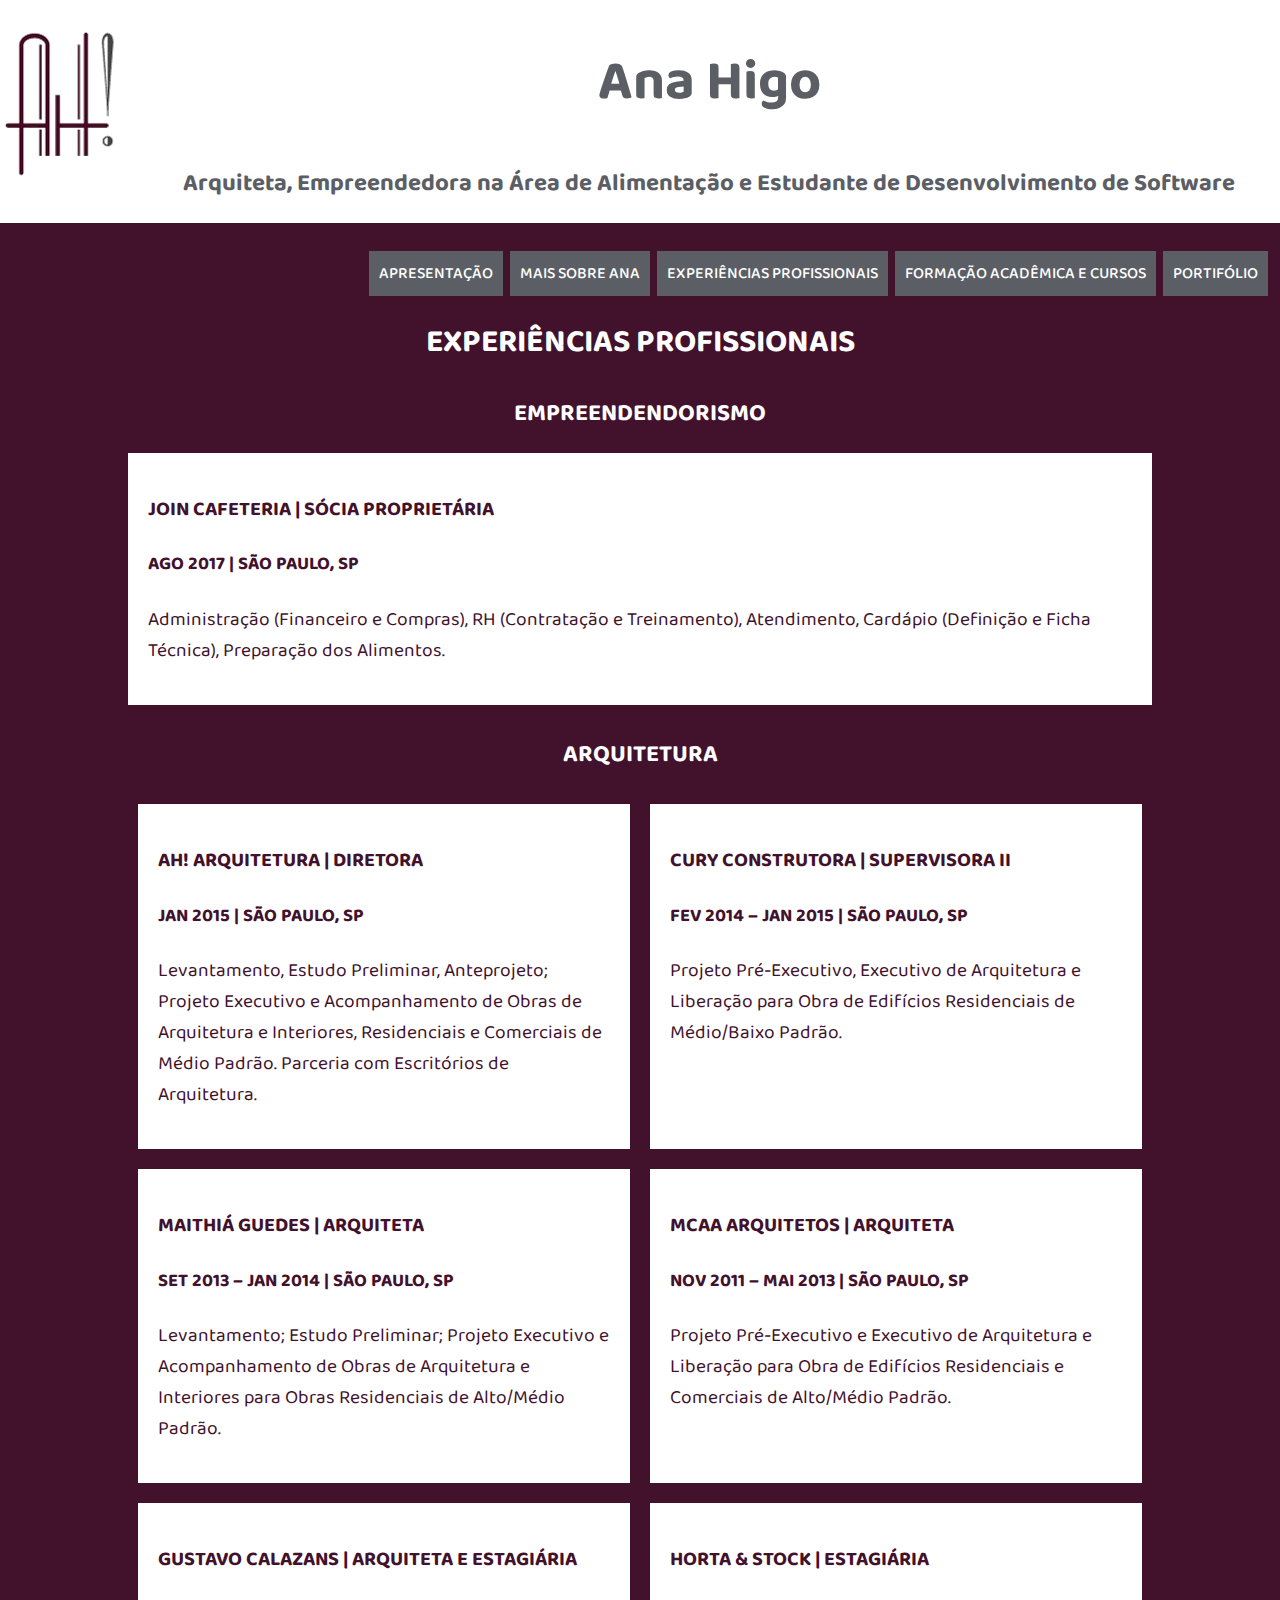
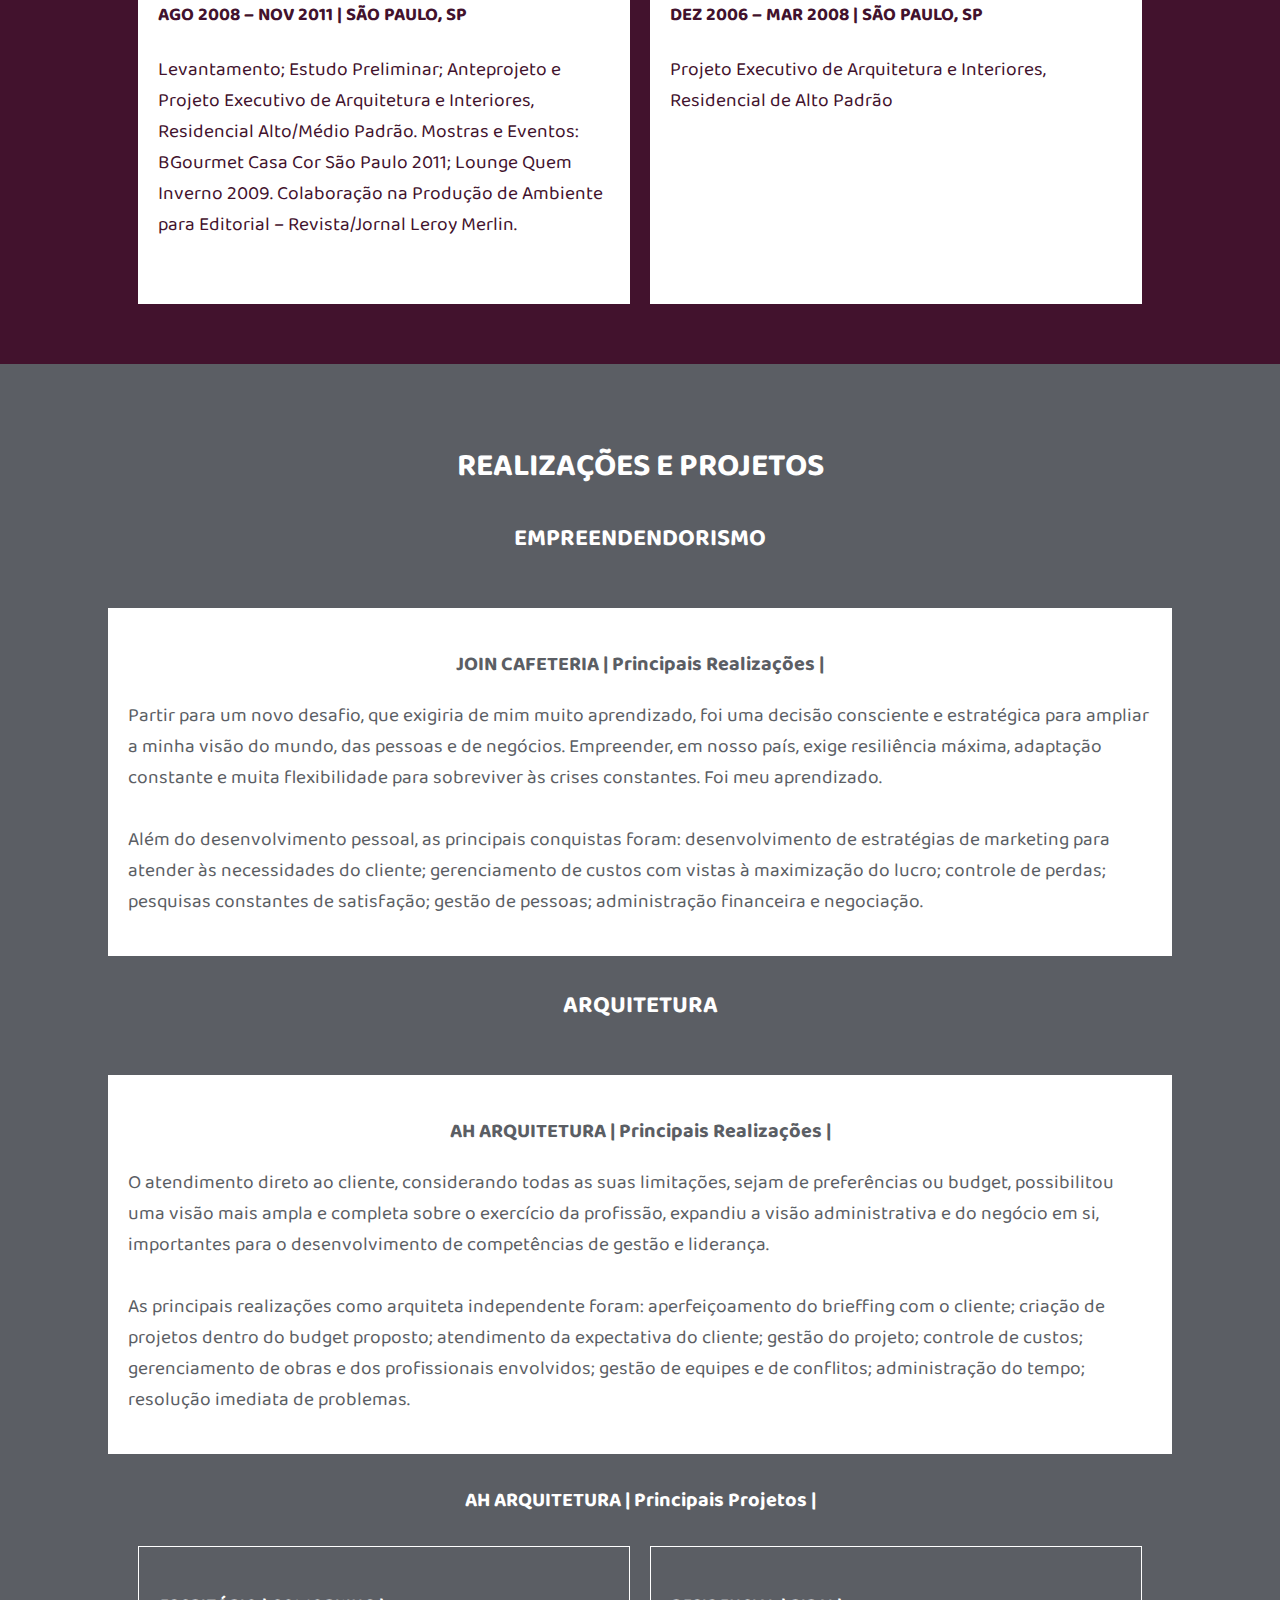
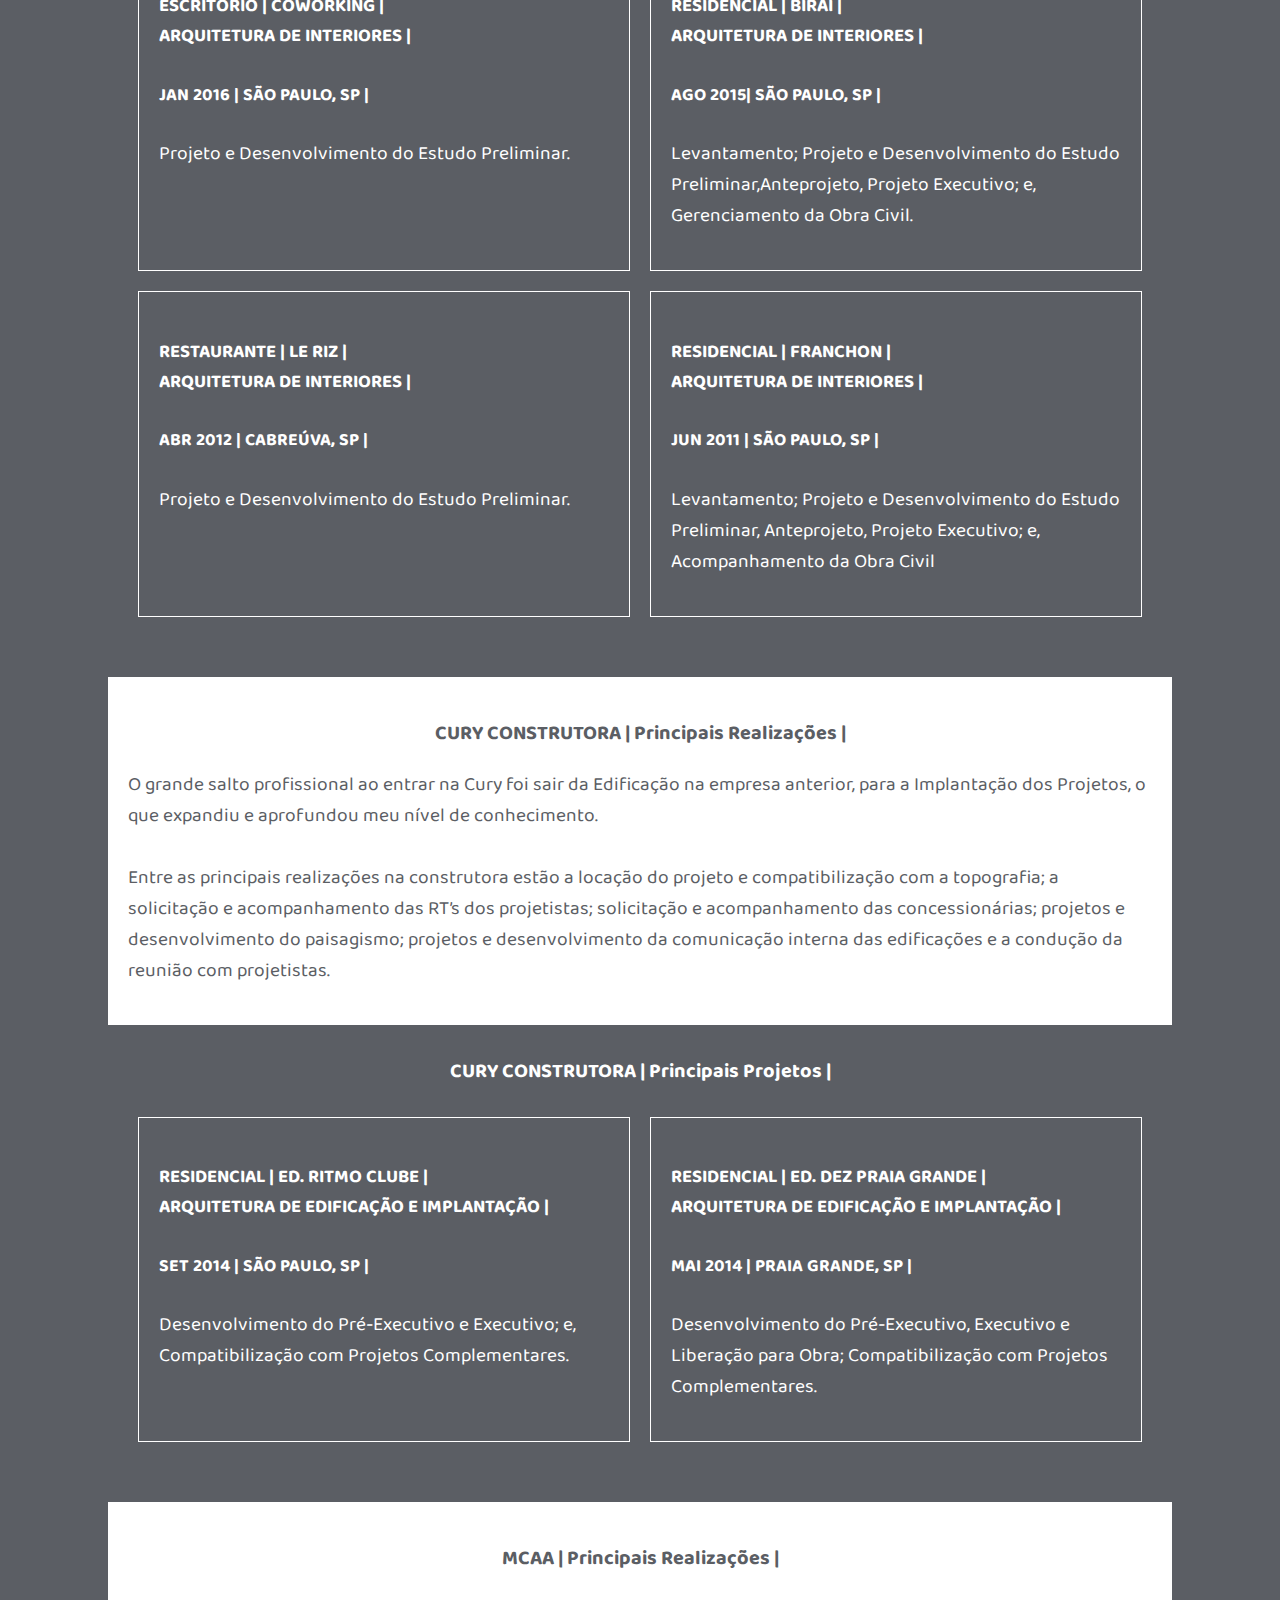
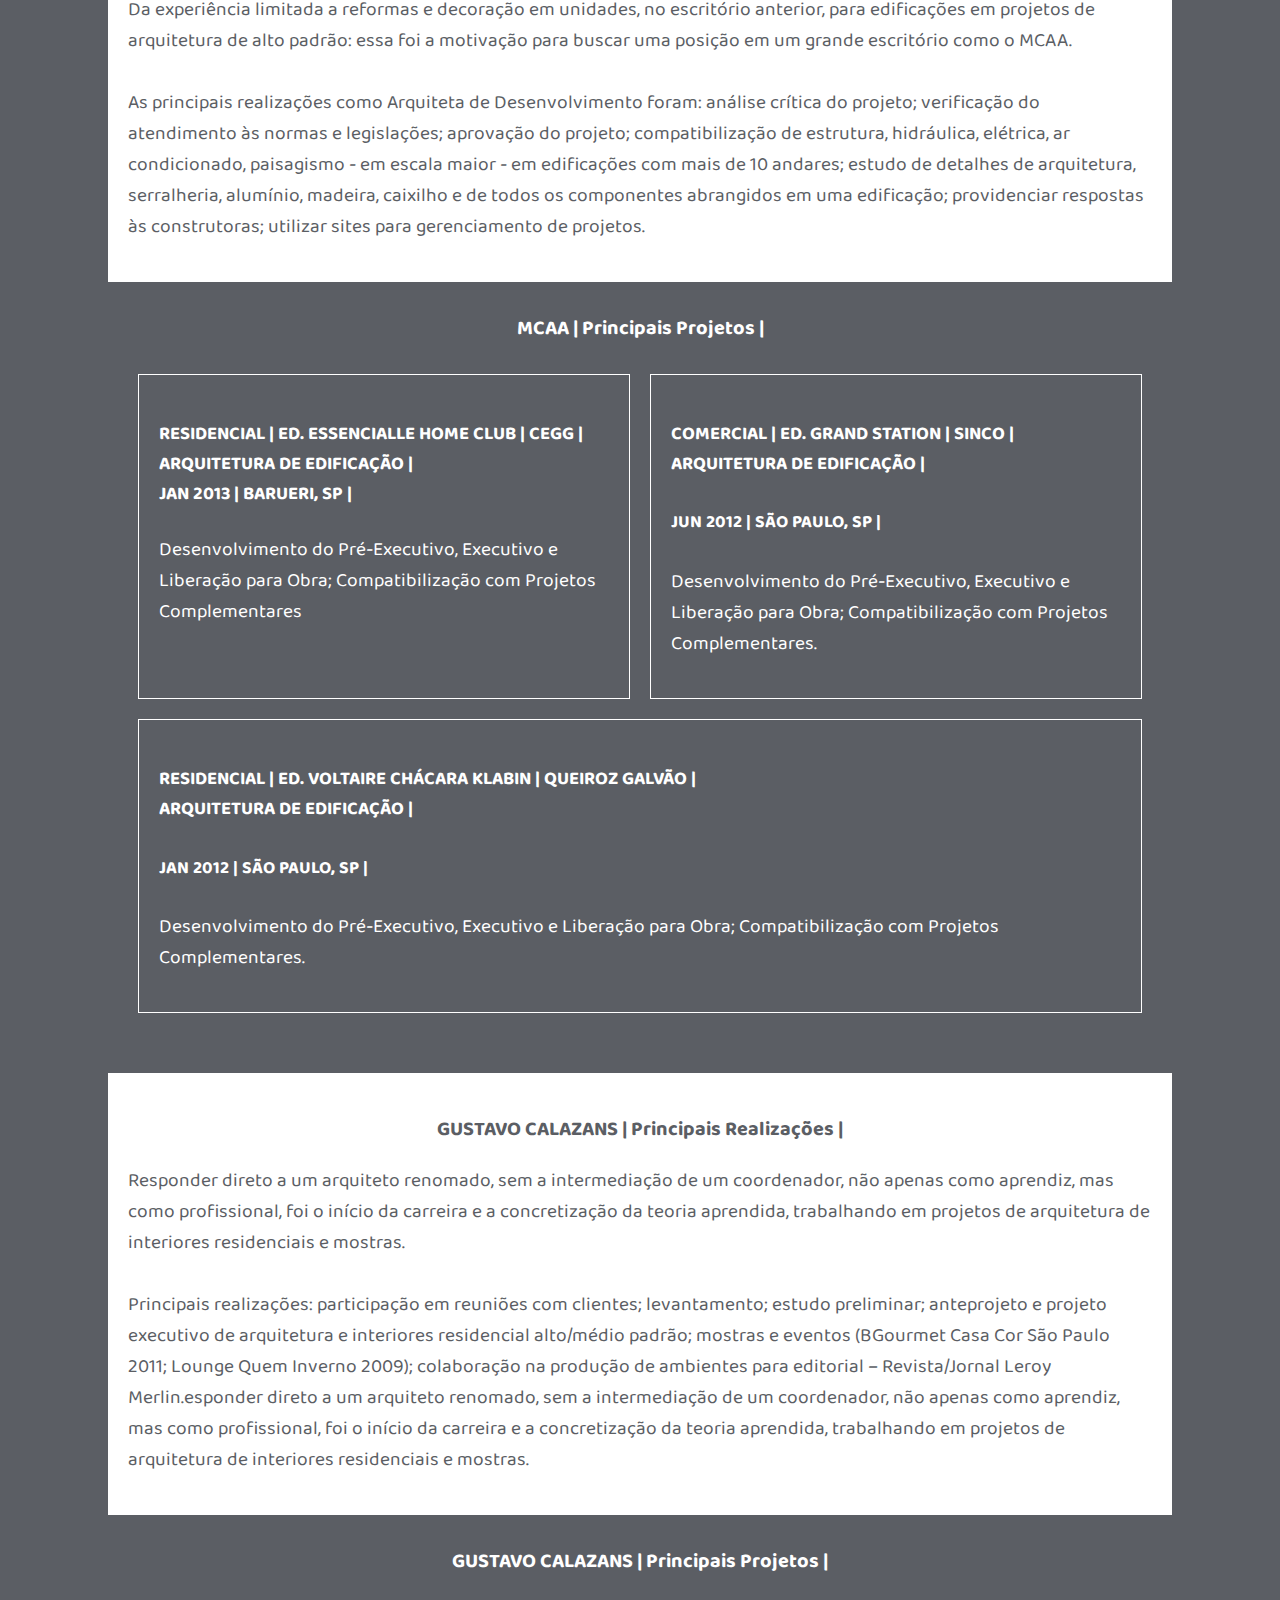
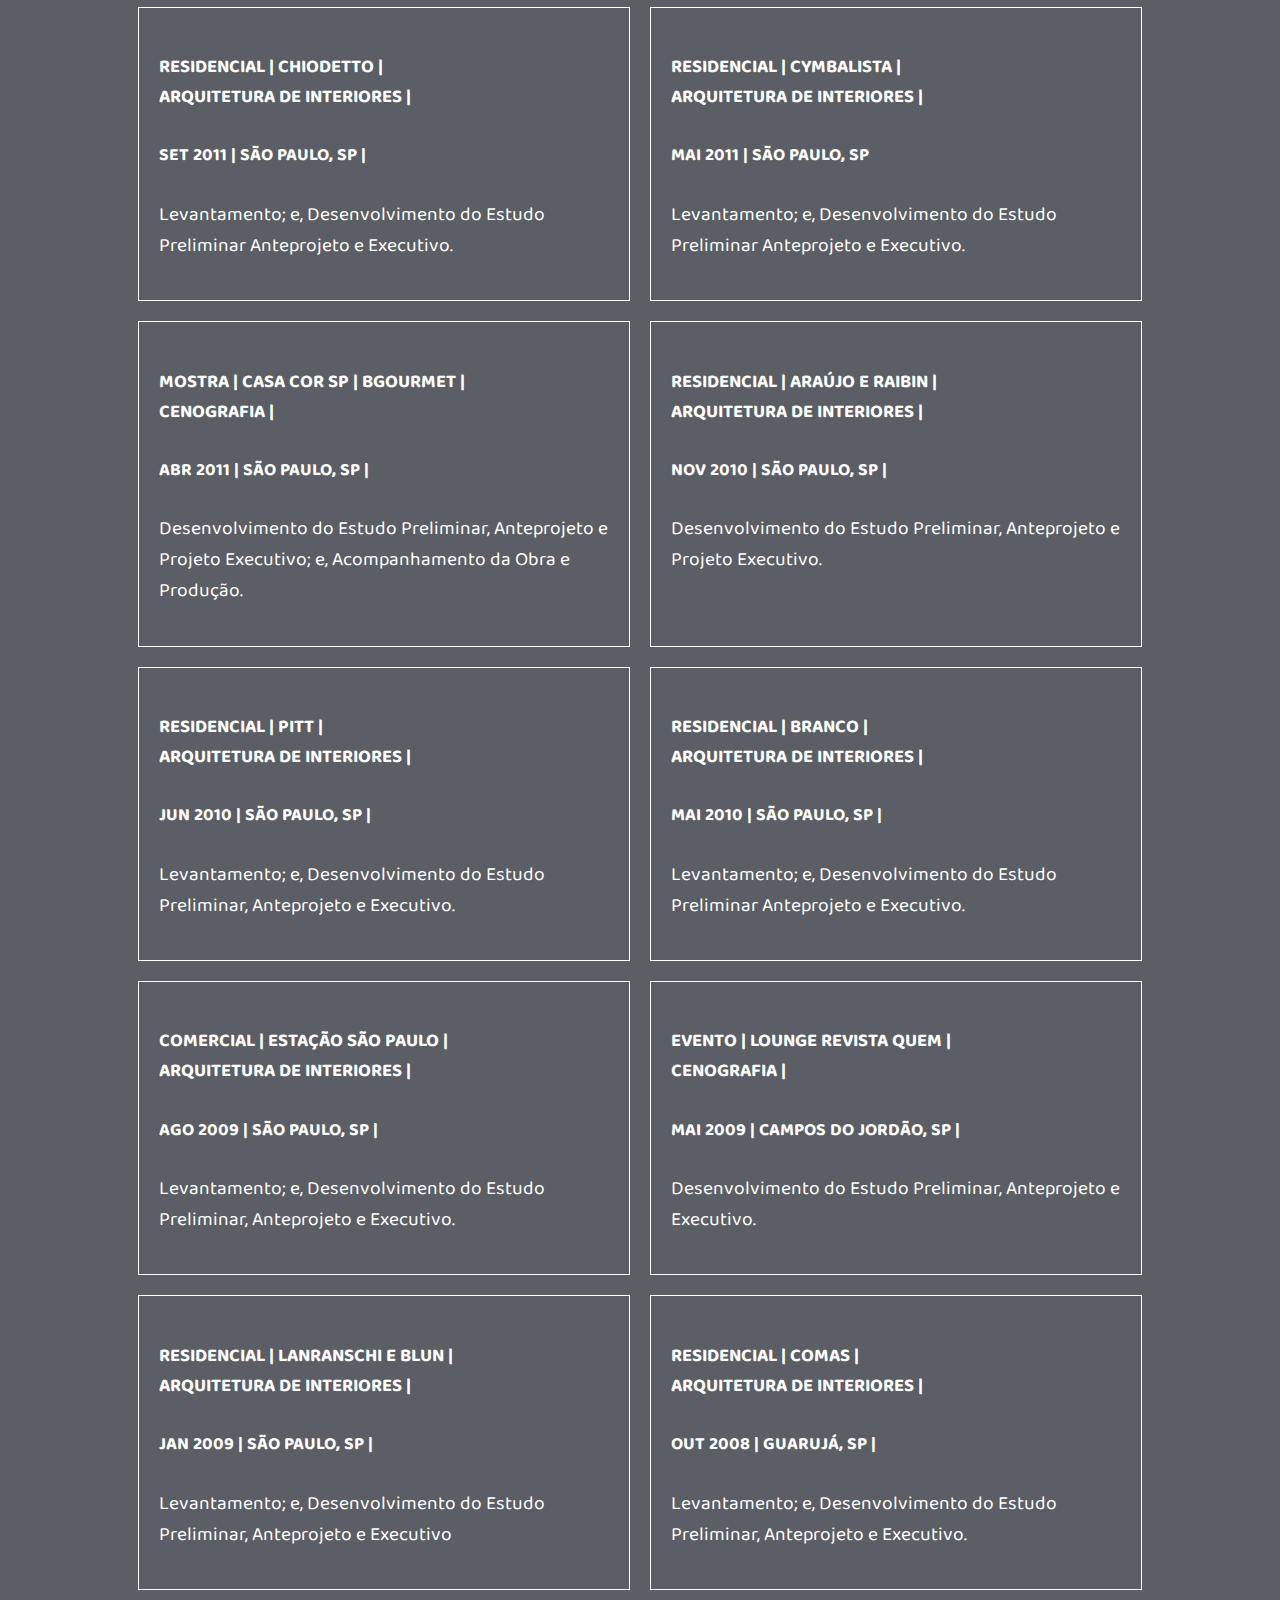
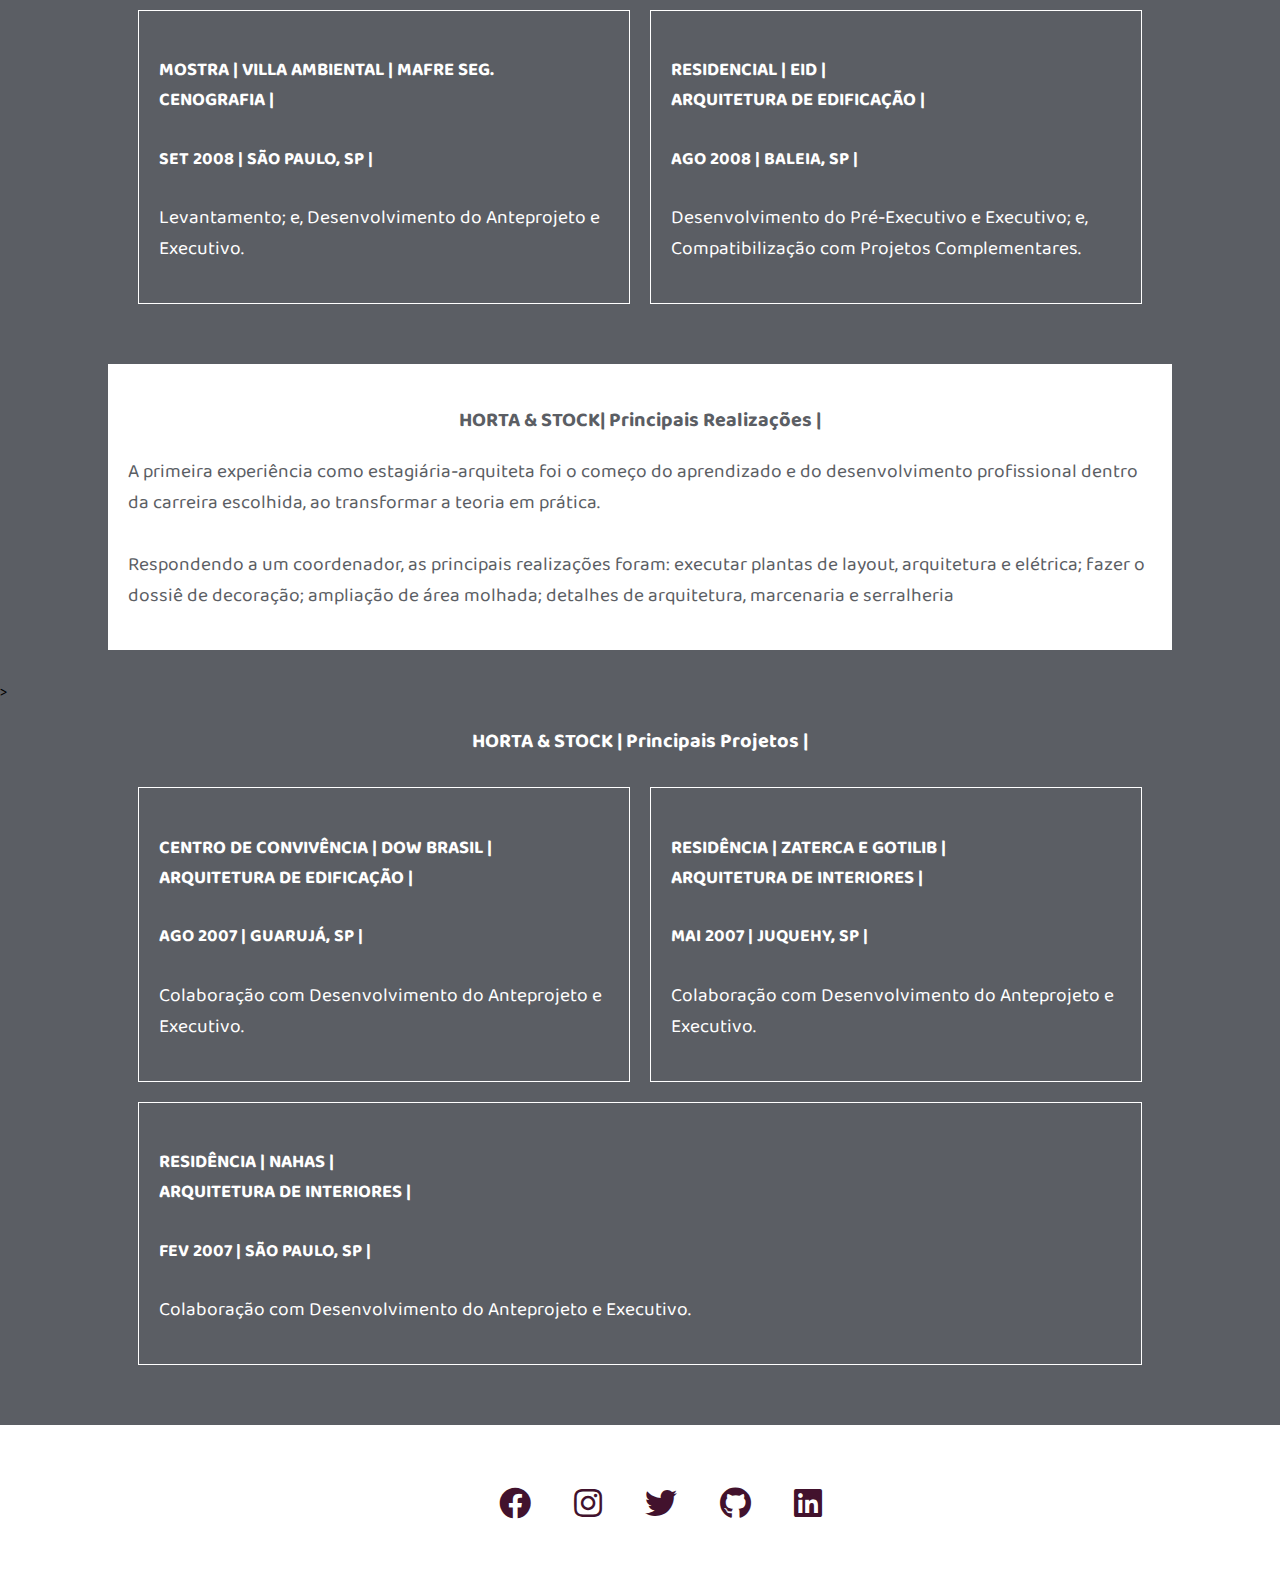
==== commit 4529b506: "atualizando projeto" ====
--- a/experiencia.html
+++ b/experiencia.html
@@ -266,9 +266,8 @@
 				<div class="div-projetos-realizacoes">
 					<div id="join" class="div-realizacoes">
 						<h3 class="h3-title-rea">JOIN CAFETERIA | Principais Realizações |</h3>
-						<p>
-
-						</p>
+						<p>Partir para um novo desafio, que exigiria de mim muito aprendizado, foi uma decisão consciente e estratégica para ampliar a minha visão do mundo, das pessoas e de negócios. Empreender, em nosso país, exige resiliência máxima, adaptação constante e muita flexibilidade para sobreviver às crises constantes. Foi meu aprendizado.<br><br>
+						Além do desenvolvimento pessoal, as principais conquistas foram: desenvolvimento de estratégias de marketing para atender às necessidades do cliente; gerenciamento de custos com vistas à maximização do lucro; controle de perdas; pesquisas constantes de satisfação; gestão de pessoas; administração financeira e negociação.</p>
 					</div>	
 				</div>
 			</div>
